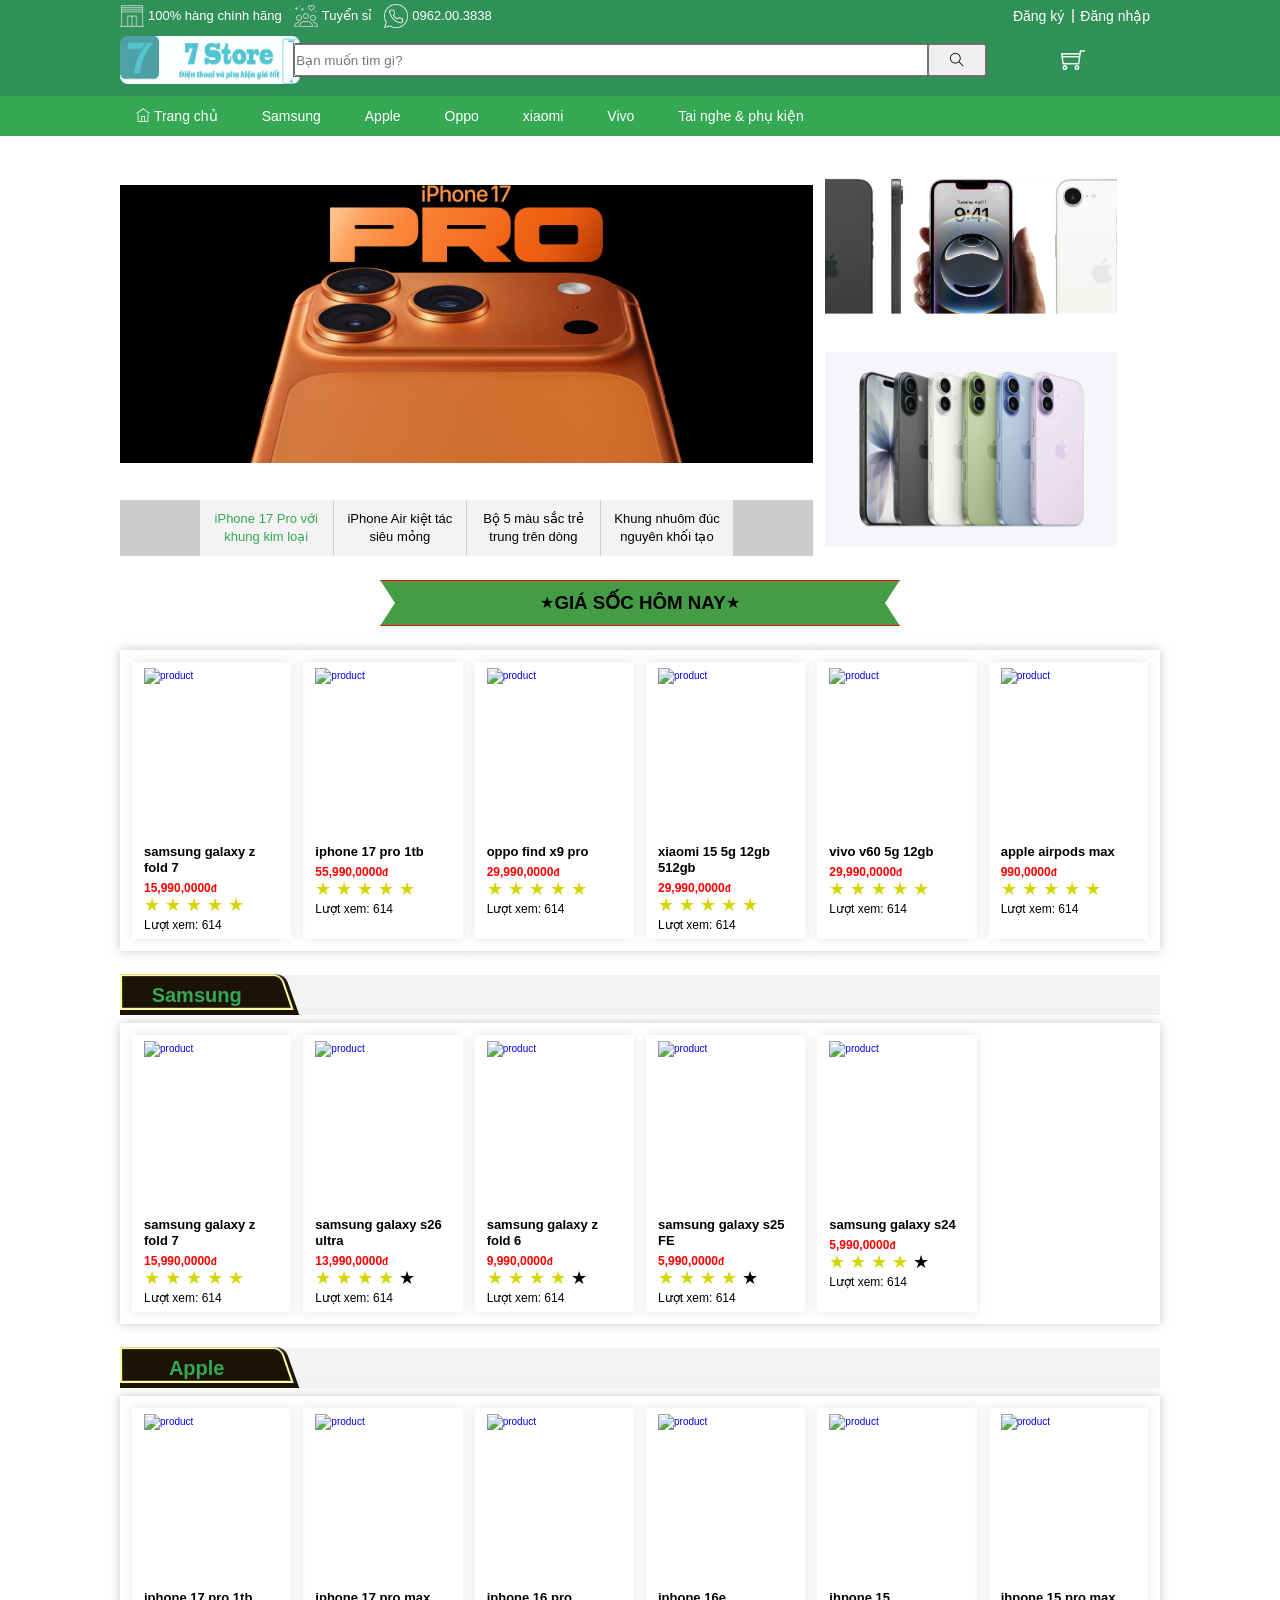
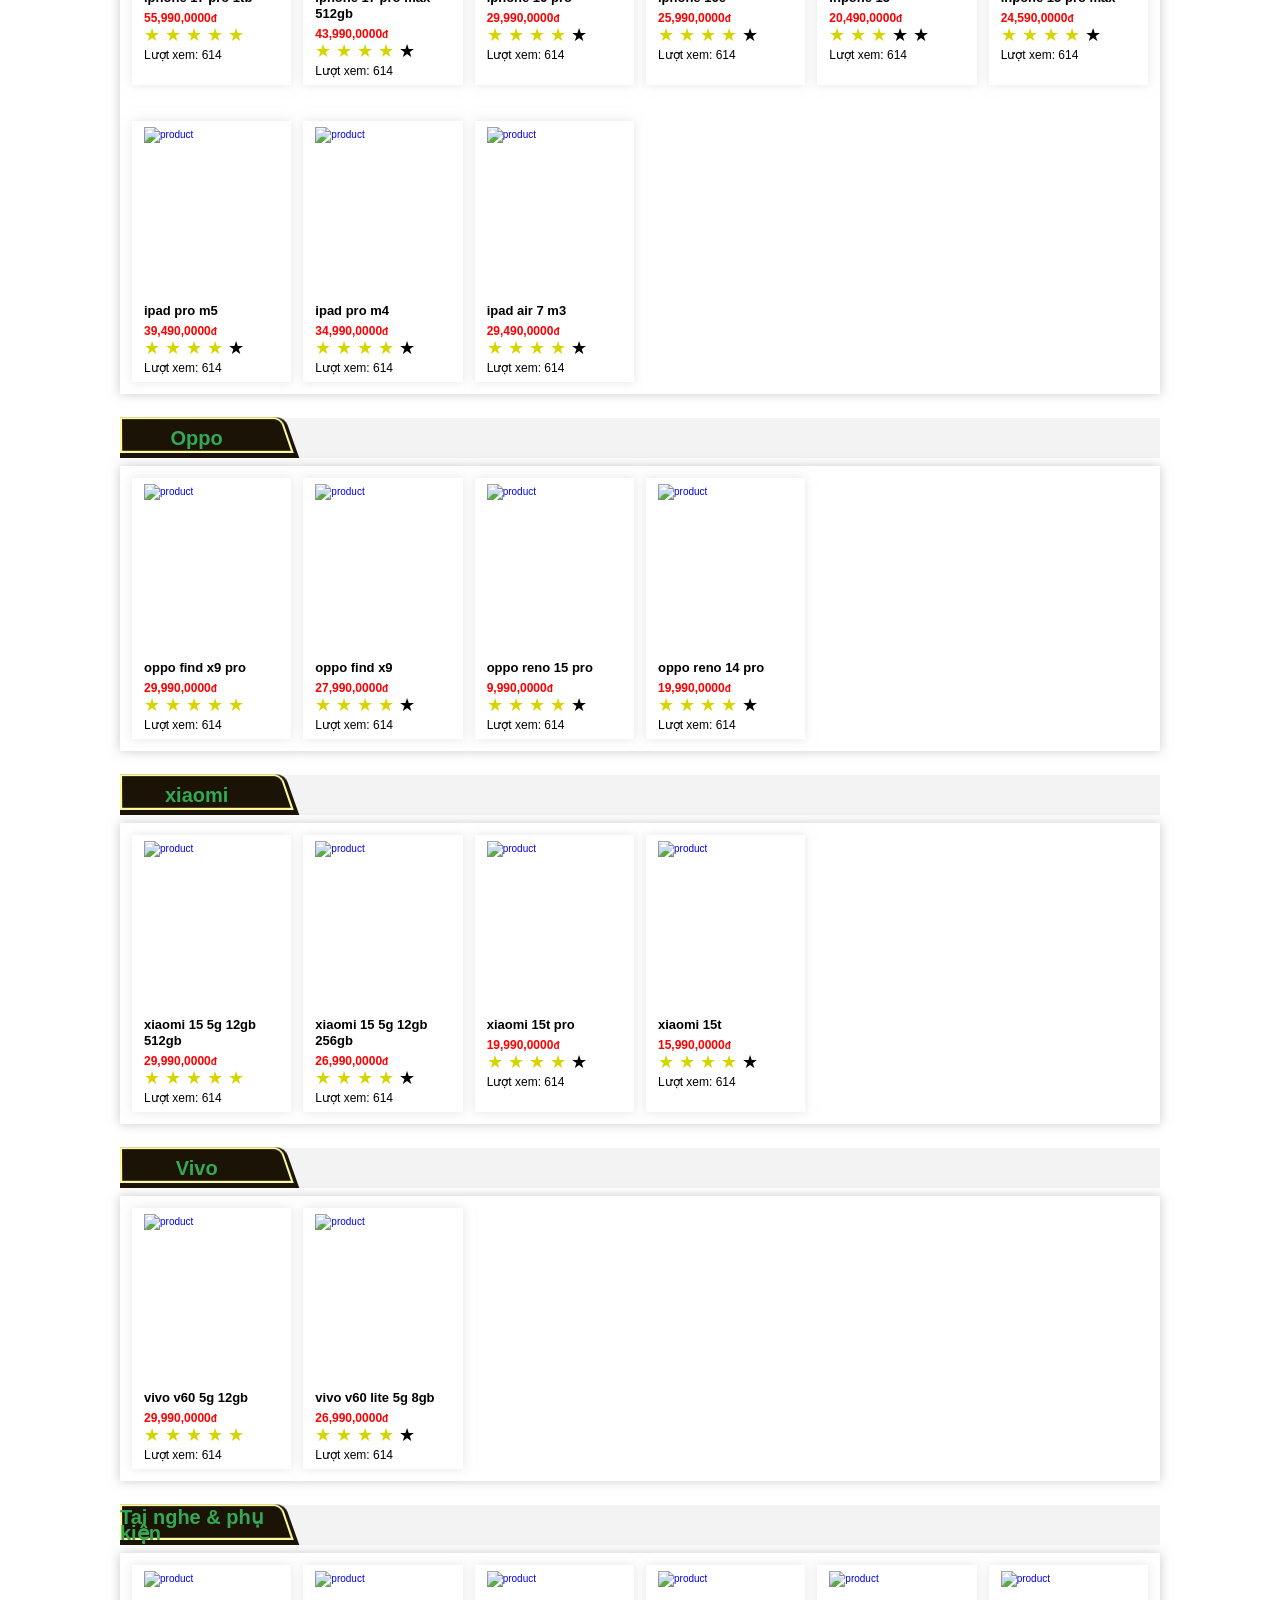
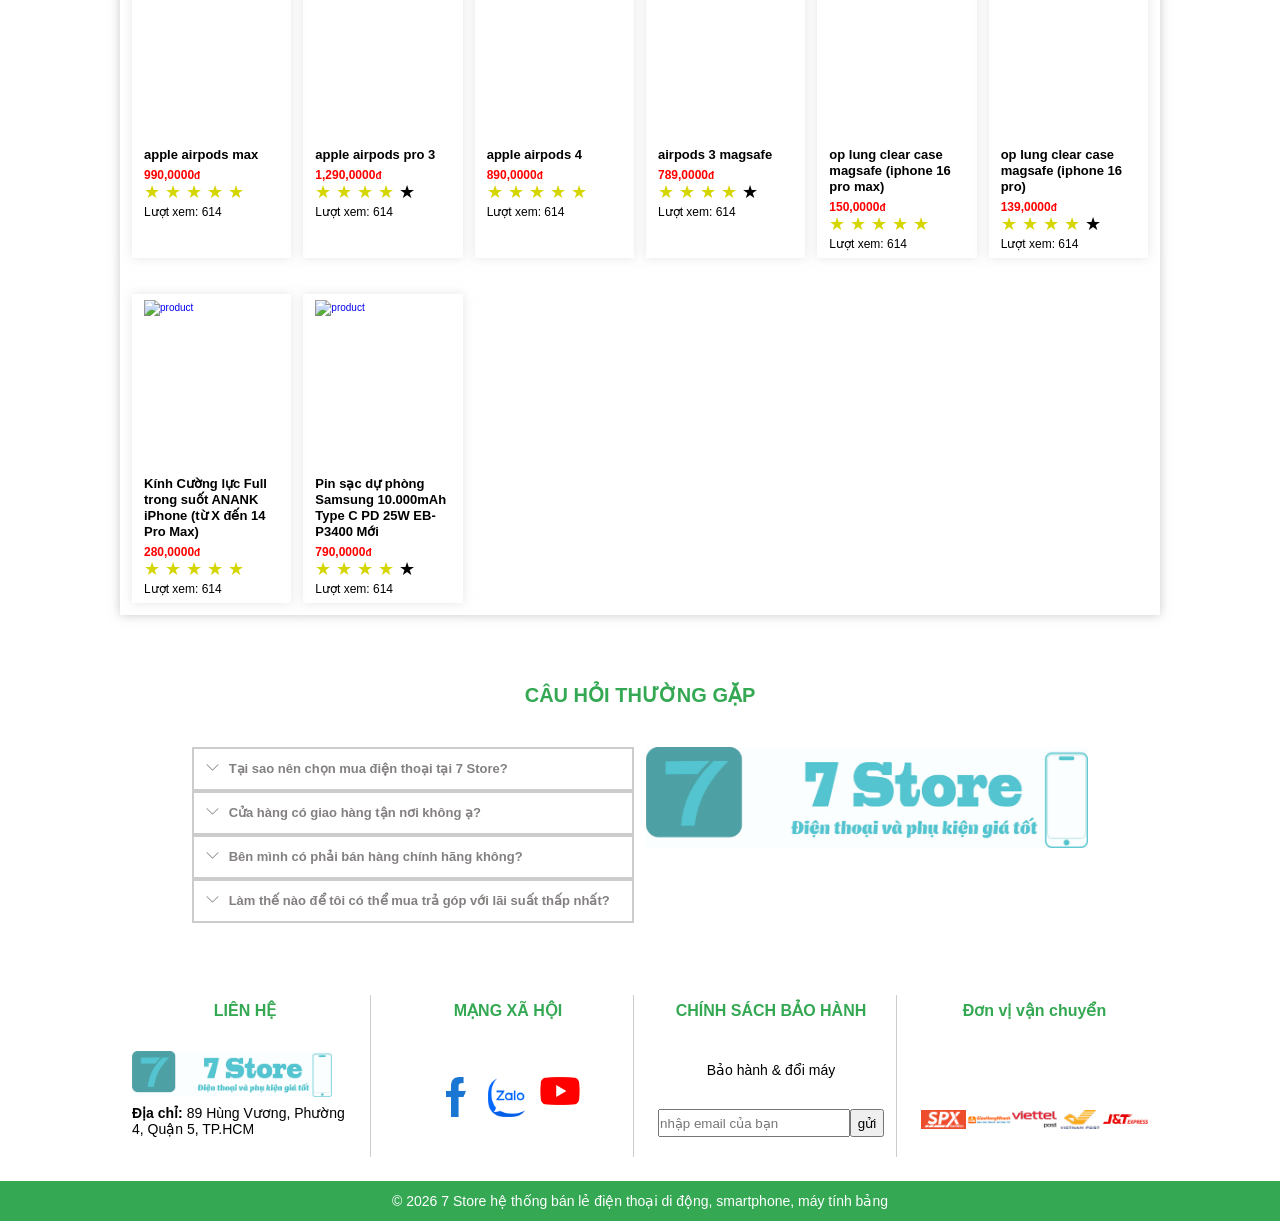
==== index.html @ d5b2f48c "update images" ====
<!DOCTYPE html>
<html lang="en">
<head>
    <meta charset="UTF-8">
    <meta name="viewport" content="width=device-width, initial-scale=1.0">
    <title>Trang chủ</title>
    <link rel="icon" href="">
    <link rel="stylesheet" href="./asset/trangchu/themify-icons-font/themify-icons/themify-icons.css">
    <link rel="stylesheet" href="./asset/trangchu/main.css">
</head>
<body>
    <div class="wrapper">
        <header class="header">
            <div class="header-content">
                <div class="container">
                    <div class="header1">
                        <div class="header-contact">
                            <a href="#" class="header-contact__item">
                                <img src="./asset/trangchu/images/storage.png" alt="storage">
                                <h3 class="tittle">100% hàng chính hãng</h3>
                            </a>
                            <a href="#" class="header-contact__item">
                                <img src="./asset/trangchu/images/people.png" alt="storage">
                                <h3 class="tittle">Tuyển sỉ</h3>
                            </a>
                            <a href="#" class="header-contact__item">  
                                <img src="./asset/trangchu/images/phone.png" alt="storage">
                                <h3 class="tittle">0962.00.3838</h3>
                            </a>
                        </div>
                        <div class="header-log">
                            <a class="header-log__item" href="#">Đăng ký</a>
                            <a class="header-log__item" href="./dang-nhap.html">Đăng nhập</a>
                        </div>                
                    </div>
                    <div class="header2">
                        <a href="#" class="header-logo">
                            <img class="header-logo__img" src="./asset/trangchu/images/logoStore.jpg" alt="logo">
                        </a>
                        <div class="header-search">
                            <form action="#" role="search" class="header-search__form">
                                <input class="header-search__input" type="text" placeholder="Bạn muốn tìm gì?">
                                <button class="header-search__icon ti-search"></button>
                            </form>
                        </div>
                        <div class="header-shop-cart">
                            <a href="./gio-hang.html" class="header-shop-cart__icon ti-shopping-cart"></a>
                        </div>
                    </div>
                </div>
            </div>
        </header>

        <nav class="navbar">
            <div class="container">
                <ul class="navbar__list">
                    <li class="navbar__list-item">
                        <i class="ti-home"></i>
                        <a href="#">Trang chủ</a>
                    </li>
                    <li class="navbar__list-item">
                        <a href="#">Samsung</a>
                    </li>
                    <li class="navbar__list-item">
                        <a href="#">Apple</a>
                    </li>
                    <li class="navbar__list-item">
                        <a href="#">Oppo</a>
                    </li>
                    <li class="navbar__list-item">
                        <a href="#">xiaomi</a>
                    </li>
                    <li class="navbar__list-item">
                        <a href="#">Vivo</a>
                    </li>
                    <li class="navbar__list-item">
                        <a href="#">Tai nghe & phụ kiện</a>
                    </li>
                </ul>
            </div>
        </nav>   

        <main class="container"> 
            <div class="advertising">
                <div class="slider">
                    <div class="slider-img">
                        <a href="#" class="slider__link">
                            <img src="./asset/trangchu/images/slider1.jpg" alt="phone" class="slider__link-img">
                        </a>
                    </div>
                    <div class="slider-list">
                        <div class="slider-item slider-item--active">
                            <h3 class="slider-item__text">iPhone 17 Pro với khung kim loại nguyên khối và màu sắc bắt mắt</h3>
                        </div>
                        <div class="slider-item">
                            <h3 class="slider-item__text">iPhone Air kiệt tác siêu mỏng</h3>
                        </div>
                        <div class="slider-item">
                            <h3 class="slider-item__text">Bộ 5 màu sắc trẻ trung trên dòng iPhone 17</h3>
                        </div>
                        <div class="slider-item">
                            <h3 class="slider-item__text">Khung nhuôm đúc nguyên khối tạo nên điểm khác biệt dòng iPhone 17 Pro</h3>
                        </div>
                    </div>
                </div>
                <div class="banner">
                    <a href="#" class="banner__link">
                        <img src="./asset/trangchu/images/banner1.jpg" alt="bannerIMG" class="banner__link-img">
                    </a>
                    <a href="#" class="banner__link">
                        <img src="./asset/trangchu/images/banner2.jpg" alt="bannerIMG" class="banner__link-img">
                    </a>        
                </div>
            </div>
            <div class="featured-text">
                <div class="featured-text__banner">
                    <div class="featured-text__banner-frame">
                        <span>★</span>
                        <h3>GIÁ SỐC HÔM NAY</h3>
                        <span>★</span>
                    </div>
                </div>
            </div>
            <div class="product-list">
                <div class="product-item">
                    <a href="#" class="product-item__link">
                        <img src="./asset/san-pham/images/samsung1/samsung1.png" alt="product">
                        <h4>samsung galaxy z fold 7</h4>
                    </a>
                    <h4 class="product-item__price">15,990,0000<small>đ</small></h4>
                    <div class="product-item__rating">
                        <span class="product-item__rating--active">★</span>
                        <span class="product-item__rating--active">★</span>
                        <span class="product-item__rating--active">★</span>
                        <span class="product-item__rating--active">★</span>
                        <span class="product-item__rating--active">★</span>
                    </div>
                    <h4 class="product-item__view">Lượt xem: 614</h4>
                </div>
                <div class="product-item">
                    <a href="#" class="product-item__link">
                        <img src="./asset/san-pham/images/apple1/apple1.png" alt="product">
                        <h4>iphone 17 pro 1tb </h4>
                    </a>
                    <h4 class="product-item__price">55,990,0000<small>đ</small></h4>
                    <div class="product-item__rating">
                        <span class="product-item__rating--active">★</span>
                        <span class="product-item__rating--active">★</span>
                        <span class="product-item__rating--active">★</span>
                        <span class="product-item__rating--active">★</span>
                        <span class="product-item__rating--active">★</span>
                    </div>
                    <h4 class="product-item__view">Lượt xem: 614</h4>
                </div>
                <div class="product-item">
                    <a href="#" class="product-item__link">
                        <img src="./asset/san-pham/images/oppo1/oppo1.png" alt="product">
                        <h4>oppo find x9 pro</h4>
                    </a>
                    <h4 class="product-item__price">29,990,0000<small>đ</small></h4>
                    <div class="product-item__rating">
                        <span class="product-item__rating--active">★</span>
                        <span class="product-item__rating--active">★</span>
                        <span class="product-item__rating--active">★</span>
                        <span class="product-item__rating--active">★</span>
                        <span class="product-item__rating--active">★</span>
                    </div>
                    <h4 class="product-item__view">Lượt xem: 614</h4>
                </div>
                <div class="product-item">
                    <a href="#" class="product-item__link">
                        <img src="./asset/san-pham/images/xiaomi1/xiaomi1.jpg" alt="product">
                        <h4>xiaomi 15 5g 12gb 512gb</h4>
                    </a>
                    <h4 class="product-item__price">29,990,0000<small>đ</small></h4>
                    <div class="product-item__rating">
                        <span class="product-item__rating--active">★</span>
                        <span class="product-item__rating--active">★</span>
                        <span class="product-item__rating--active">★</span>
                        <span class="product-item__rating--active">★</span>
                        <span class="product-item__rating--active">★</span>
                    </div>
                    <h4 class="product-item__view">Lượt xem: 614</h4>
                </div>
                <div class="product-item">
                    <a href="#" class="product-item__link">
                        <img src="./asset/san-pham/images/vivo1/vivo1.jpg" alt="product">
                        <h4>vivo v60 5g 12gb</h4>
                    </a>
                    <h4 class="product-item__price">29,990,0000<small>đ</small></h4>
                    <div class="product-item__rating">
                        <span class="product-item__rating--active">★</span>
                        <span class="product-item__rating--active">★</span>
                        <span class="product-item__rating--active">★</span>
                        <span class="product-item__rating--active">★</span>
                        <span class="product-item__rating--active">★</span>
                    </div>
                    <h4 class="product-item__view">Lượt xem: 614</h4>
                </div>
                <div class="product-item">
                    <a href="#" class="product-item__link">
                        <img src="./asset/san-pham/images/pk1/pk1.webp" alt="product">
                        <h4>apple airpods max</h4>
                    </a>
                    <h4 class="product-item__price">990,0000<small>đ</small></h4>
                    <div class="product-item__rating">
                        <span class="product-item__rating--active">★</span>
                        <span class="product-item__rating--active">★</span>
                        <span class="product-item__rating--active">★</span>
                        <span class="product-item__rating--active">★</span>
                        <span class="product-item__rating--active">★</span>
                    </div>
                    <h4 class="product-item__view">Lượt xem: 614</h4>
                </div>
            </div>
            <div class="product-type">
                <div class="product-type__heading">
                    <h3 class="product-type__tittle">Samsung</h3> 
                    <div class="box2"></div>
                    <div class="box3"></div>
                </div>
            </div>
            <div class="product-list">
                <div class="product-item">
                    <a href="#" class="product-item__link">
                        <img src="./asset/san-pham/images/samsung1/samsung1.png" alt="product">
                        <h4>samsung galaxy z fold 7</h4>
                    </a>
                    <h4 class="product-item__price">15,990,0000<small>đ</small></h4>
                    <div class="product-item__rating">
                        <span class="product-item__rating--active">★</span>
                        <span class="product-item__rating--active">★</span>
                        <span class="product-item__rating--active">★</span>
                        <span class="product-item__rating--active">★</span>
                        <span class="product-item__rating--active">★</span>
                    </div>
                    <h4 class="product-item__view">Lượt xem: 614</h4>
                </div>
                <div class="product-item">
                    <a href="#" class="product-item__link">
                        <img src="./asset/san-pham/images/samsung2/samsung2.png" alt="product">
                        <h4>samsung galaxy s26 ultra</h4>
                    </a>
                    <h4 class="product-item__price">13,990,0000<small>đ</small></h4>
                    <div class="product-item__rating">
                        <span class="product-item__rating--active">★</span>
                        <span class="product-item__rating--active">★</span>
                        <span class="product-item__rating--active">★</span>
                        <span class="product-item__rating--active">★</span>
                        <span>★</span>
                    </div>
                    <h4 class="product-item__view">Lượt xem: 614</h4>
                </div>
                <div class="product-item">
                    <a href="#" class="product-item__link">
                        <img src="./asset/san-pham/images/samsung3/samsung3.png" alt="product">
                        <h4>samsung galaxy z fold 6</h4>
                    </a>
                    <h4 class="product-item__price">9,990,0000<small>đ</small></h4>
                    <div class="product-item__rating">
                        <span class="product-item__rating--active">★</span>
                        <span class="product-item__rating--active">★</span>
                        <span class="product-item__rating--active">★</span>
                        <span class="product-item__rating--active">★</span>
                        <span>★</span>
                    </div>
                    <h4 class="product-item__view">Lượt xem: 614</h4>
                </div>
                <div class="product-item">
                    <a href="#" class="product-item__link">
                        <img src="./asset/san-pham/images/samsung4/samsung4.png" alt="product">
                        <h4>samsung galaxy s25 FE</h4>
                    </a>
                    <h4 class="product-item__price">5,990,0000<small>đ</small></h4>
                    <div class="product-item__rating">
                        <span class="product-item__rating--active">★</span>
                        <span class="product-item__rating--active">★</span>
                        <span class="product-item__rating--active">★</span>
                        <span class="product-item__rating--active">★</span>
                        <span>★</span>
                    </div>
                    <h4 class="product-item__view">Lượt xem: 614</h4>
                </div>
                <div class="product-item">
                    <a href="#" class="product-item__link">
                        <img src="./asset/san-pham/images/samsung5/samsung5.png" alt="product">
                        <h4>samsung galaxy s24</h4>
                    </a>
                    <h4 class="product-item__price">5,990,0000<small>đ</small></h4>
                    <div class="product-item__rating">
                        <span class="product-item__rating--active">★</span>
                        <span class="product-item__rating--active">★</span>
                        <span class="product-item__rating--active">★</span>
                        <span class="product-item__rating--active">★</span>
                        <span>★</span>
                    </div>
                    <h4 class="product-item__view">Lượt xem: 614</h4>
                </div>
            </div>
            <div class="product-type">
                <div class="product-type__heading">
                    <h3 class="product-type__tittle">Apple</h3> 
                    <div class="box2"></div>
                    <div class="box3"></div>
                </div>
            </div>
            <div class="product-list">
                <div class="product-item">
                    <a href="#" class="product-item__link">
                        <img src="./asset/san-pham/images/apple1/apple1.png" alt="product">
                        <h4>iphone 17 pro 1tb </h4>
                    </a>
                    <h4 class="product-item__price">55,990,0000<small>đ</small></h4>
                    <div class="product-item__rating">
                        <span class="product-item__rating--active">★</span>
                        <span class="product-item__rating--active">★</span>
                        <span class="product-item__rating--active">★</span>
                        <span class="product-item__rating--active">★</span>
                        <span class="product-item__rating--active">★</span>
                    </div>
                    <h4 class="product-item__view">Lượt xem: 614</h4>
                </div>
                <div class="product-item">
                    <a href="#" class="product-item__link">
                        <img src="./asset/san-pham/images/apple2/apple2.png" alt="product">
                        <h4>iphone 17 pro max 512gb</h4>
                    </a>
                    <h4 class="product-item__price">43,990,0000<small>đ</small></h4>
                    <div class="product-item__rating">
                        <span class="product-item__rating--active">★</span>
                        <span class="product-item__rating--active">★</span>
                        <span class="product-item__rating--active">★</span>
                        <span class="product-item__rating--active">★</span>
                        <span>★</span>
                    </div>
                    <h4 class="product-item__view">Lượt xem: 614</h4>
                </div>
                <div class="product-item">
                    <a href="#" class="product-item__link">
                        <img src="./asset/san-pham/images/apple3/apple3.jpg" alt="product">
                        <h4>iphone 16 pro</h4>
                    </a>
                    <h4 class="product-item__price">29,990,0000<small>đ</small></h4>
                    <div class="product-item__rating">
                        <span class="product-item__rating--active">★</span>
                        <span class="product-item__rating--active">★</span>
                        <span class="product-item__rating--active">★</span>
                        <span class="product-item__rating--active">★</span>
                        <span>★</span>
                    </div>
                    <h4 class="product-item__view">Lượt xem: 614</h4>
                </div>
                <div class="product-item">
                    <a href="#" class="product-item__link">
                        <img src="./asset/san-pham/images/apple4/apple4.jpg" alt="product">
                        <h4>iphone 16e</h4>
                    </a>
                    <h4 class="product-item__price">25,990,0000<small>đ</small></h4>
                    <div class="product-item__rating">
                        <span class="product-item__rating--active">★</span>
                        <span class="product-item__rating--active">★</span>
                        <span class="product-item__rating--active">★</span>
                        <span class="product-item__rating--active">★</span>
                        <span>★</span>
                    </div>
                    <h4 class="product-item__view">Lượt xem: 614</h4>
                </div>
                <div class="product-item">
                    <a href="#" class="product-item__link">
                        <img src="./asset/san-pham/images/samsung5/samsung5.png" alt="product">
                        <h4>ihpone 15</h4>
                    </a>
                    <h4 class="product-item__price">20,490,0000<small>đ</small></h4>
                    <div class="product-item__rating">
                        <span class="product-item__rating--active">★</span>
                        <span class="product-item__rating--active">★</span>
                        <span class="product-item__rating--active">★</span>
                        <span>★</span>
                        <span>★</span>
                    </div>
                    <h4 class="product-item__view">Lượt xem: 614</h4>
                </div>
                <div class="product-item">
                    <a href="#" class="product-item__link">
                        <img src="./asset/san-pham/images/apple6/apple6.jpg" alt="product">
                        <h4>ihpone 15 pro max</h4>
                    </a>
                    <h4 class="product-item__price">24,590,0000<small>đ</small></h4>
                    <div class="product-item__rating">
                        <span class="product-item__rating--active">★</span>
                        <span class="product-item__rating--active">★</span>
                        <span class="product-item__rating--active">★</span>
                        <span class="product-item__rating--active">★</span>
                        <span>★</span>
                    </div>
                    <h4 class="product-item__view">Lượt xem: 614</h4>
                </div>
                <div class="product-item">
                    <a href="#" class="product-item__link">
                        <img src="./asset/san-pham/images/apple7/apple7.jpg" alt="product">
                        <h4>ipad pro m5</h4>
                    </a>
                    <h4 class="product-item__price">39,490,0000<small>đ</small></h4>
                    <div class="product-item__rating">
                        <span class="product-item__rating--active">★</span>
                        <span class="product-item__rating--active">★</span>
                        <span class="product-item__rating--active">★</span>
                        <span class="product-item__rating--active">★</span>
                        <span>★</span>
                    </div>
                    <h4 class="product-item__view">Lượt xem: 614</h4>
                </div>
                <div class="product-item">
                    <a href="#" class="product-item__link">
                        <img src="./asset/san-pham/images/apple8/apple8.jpg" alt="product">
                        <h4>ipad pro m4</h4>
                    </a>
                    <h4 class="product-item__price">34,990,0000<small>đ</small></h4>
                    <div class="product-item__rating">
                        <span class="product-item__rating--active">★</span>
                        <span class="product-item__rating--active">★</span>
                        <span class="product-item__rating--active">★</span>
                        <span class="product-item__rating--active">★</span>
                        <span>★</span>
                    </div>
                    <h4 class="product-item__view">Lượt xem: 614</h4>
                </div>
                <div class="product-item">
                    <a href="#" class="product-item__link">
                        <img src="./asset/san-pham/images/apple9/apple9.jpg" alt="product">
                        <h4>ipad air 7 m3</h4>
                    </a>
                    <h4 class="product-item__price">29,490,0000<small>đ</small></h4>
                    <div class="product-item__rating">
                        <span class="product-item__rating--active">★</span>
                        <span class="product-item__rating--active">★</span>
                        <span class="product-item__rating--active">★</span>
                        <span class="product-item__rating--active">★</span>
                        <span>★</span>
                    </div>
                    <h4 class="product-item__view">Lượt xem: 614</h4>
                </div>
            </div>
            <div class="product-type">
                <div class="product-type__heading">
                    <h3 class="product-type__tittle">Oppo</h3> 
                    <div class="box2"></div>
                    <div class="box3"></div>
                </div>
            </div>
            <div class="product-list">
                <div class="product-item">
                    <a href="#" class="product-item__link">
                        <img src="./asset/san-pham/images/oppo1/oppo1.png" alt="product">
                        <h4>oppo find x9 pro</h4>
                    </a>
                    <h4 class="product-item__price">29,990,0000<small>đ</small></h4>
                    <div class="product-item__rating">
                        <span class="product-item__rating--active">★</span>
                        <span class="product-item__rating--active">★</span>
                        <span class="product-item__rating--active">★</span>
                        <span class="product-item__rating--active">★</span>
                        <span class="product-item__rating--active">★</span>
                    </div>
                    <h4 class="product-item__view">Lượt xem: 614</h4>
                </div>
                <div class="product-item">
                    <a href="#" class="product-item__link">
                        <img src="./asset/san-pham/images/oppo2/oppo2.png" alt="product">
                        <h4>oppo find x9</h4>
                    </a>
                    <h4 class="product-item__price">27,990,0000<small>đ</small></h4>
                    <div class="product-item__rating">
                        <span class="product-item__rating--active">★</span>
                        <span class="product-item__rating--active">★</span>
                        <span class="product-item__rating--active">★</span>
                        <span class="product-item__rating--active">★</span>
                        <span>★</span>
                    </div>
                    <h4 class="product-item__view">Lượt xem: 614</h4>
                </div>
                <div class="product-item">
                    <a href="#" class="product-item__link">
                        <img src="./asset/san-pham/images/oppo3/oppo3.png" alt="product">
                        <h4>oppo reno 15 pro</h4>
                    </a>
                    <h4 class="product-item__price">9,990,0000<small>đ</small></h4>
                    <div class="product-item__rating">
                        <span class="product-item__rating--active">★</span>
                        <span class="product-item__rating--active">★</span>
                        <span class="product-item__rating--active">★</span>
                        <span class="product-item__rating--active">★</span>
                        <span>★</span>
                    </div>
                    <h4 class="product-item__view">Lượt xem: 614</h4>
                </div>
                <div class="product-item">
                    <a href="#" class="product-item__link">
                        <img src="./asset/san-pham/images/oppo4/oppo4.png" alt="product">
                        <h4>oppo reno 14 pro</h4>
                    </a>
                    <h4 class="product-item__price">19,990,0000<small>đ</small></h4>
                    <div class="product-item__rating">
                        <span class="product-item__rating--active">★</span>
                        <span class="product-item__rating--active">★</span>
                        <span class="product-item__rating--active">★</span>
                        <span class="product-item__rating--active">★</span>
                        <span>★</span>
                    </div>
                    <h4 class="product-item__view">Lượt xem: 614</h4>
                </div>
            </div>
            <div class="product-type">
                <div class="product-type__heading">
                    <h3 class="product-type__tittle">xiaomi</h3> 
                    <div class="box2"></div>
                    <div class="box3"></div>
                </div>
            </div>
            <div class="product-list">
                <div class="product-item">
                    <a href="#" class="product-item__link">
                        <img src="./asset/san-pham/images/xiaomi1/xiaomi1.jpg" alt="product">
                        <h4>xiaomi 15 5g 12gb 512gb</h4>
                    </a>
                    <h4 class="product-item__price">29,990,0000<small>đ</small></h4>
                    <div class="product-item__rating">
                        <span class="product-item__rating--active">★</span>
                        <span class="product-item__rating--active">★</span>
                        <span class="product-item__rating--active">★</span>
                        <span class="product-item__rating--active">★</span>
                        <span class="product-item__rating--active">★</span>
                    </div>
                    <h4 class="product-item__view">Lượt xem: 614</h4>
                </div>
                <div class="product-item">
                    <a href="#" class="product-item__link">
                        <img src="./asset/san-pham/images/xiaomi2/xiaomi2.jpg" alt="product">
                        <h4>xiaomi 15 5g 12gb 256gb</h4>
                    </a>
                    <h4 class="product-item__price">26,990,0000<small>đ</small></h4>
                    <div class="product-item__rating">
                        <span class="product-item__rating--active">★</span>
                        <span class="product-item__rating--active">★</span>
                        <span class="product-item__rating--active">★</span>
                        <span class="product-item__rating--active">★</span>
                        <span>★</span>
                    </div>
                    <h4 class="product-item__view">Lượt xem: 614</h4>
                </div>
                <div class="product-item">
                    <a href="#" class="product-item__link">
                        <img src="./asset/san-pham/images/xiaomi3/xiaomi3.jpg" alt="product">
                        <h4>xiaomi 15t pro</h4>
                    </a>
                    <h4 class="product-item__price">19,990,0000<small>đ</small></h4>
                    <div class="product-item__rating">
                        <span class="product-item__rating--active">★</span>
                        <span class="product-item__rating--active">★</span>
                        <span class="product-item__rating--active">★</span>
                        <span class="product-item__rating--active">★</span>
                        <span>★</span>
                    </div>
                    <h4 class="product-item__view">Lượt xem: 614</h4>
                </div>
                <div class="product-item">
                    <a href="#" class="product-item__link">
                        <img src="./asset/san-pham/images/xiaomi4/xiaomi4.jpg" alt="product">
                        <h4>xiaomi 15t</h4>
                    </a>
                    <h4 class="product-item__price">15,990,0000<small>đ</small></h4>
                    <div class="product-item__rating">
                        <span class="product-item__rating--active">★</span>
                        <span class="product-item__rating--active">★</span>
                        <span class="product-item__rating--active">★</span>
                        <span class="product-item__rating--active">★</span>
                        <span>★</span>
                    </div>
                    <h4 class="product-item__view">Lượt xem: 614</h4>
                </div>
            </div>
            <div class="product-type">
                <div class="product-type__heading">
                    <h3 class="product-type__tittle">Vivo</h3> 
                    <div class="box2"></div>
                    <div class="box3"></div>
                </div>
            </div>
            <div class="product-list">
                <div class="product-item">
                    <a href="#" class="product-item__link">
                        <img src="./asset/san-pham/images/vivo1/vivo1.jpg" alt="product">
                        <h4>vivo v60 5g 12gb</h4>
                    </a>
                    <h4 class="product-item__price">29,990,0000<small>đ</small></h4>
                    <div class="product-item__rating">
                        <span class="product-item__rating--active">★</span>
                        <span class="product-item__rating--active">★</span>
                        <span class="product-item__rating--active">★</span>
                        <span class="product-item__rating--active">★</span>
                        <span class="product-item__rating--active">★</span>
                    </div>
                    <h4 class="product-item__view">Lượt xem: 614</h4>
                </div>
                <div class="product-item">
                    <a href="#" class="product-item__link">
                        <img src="./asset/san-pham/images/vivo2/vivo2.jpg" alt="product">
                        <h4>vivo v60 lite 5g 8gb</h4>
                    </a>
                    <h4 class="product-item__price">26,990,0000<small>đ</small></h4>
                    <div class="product-item__rating">
                        <span class="product-item__rating--active">★</span>
                        <span class="product-item__rating--active">★</span>
                        <span class="product-item__rating--active">★</span>
                        <span class="product-item__rating--active">★</span>
                        <span>★</span>
                    </div>
                    <h4 class="product-item__view">Lượt xem: 614</h4>
                </div>
            </div>
            <div class="product-type">
                <div class="product-type__heading">
                    <h3 class="product-type__tittle">Tai nghe & phụ kiện</h3> 
                    <div class="box2"></div>
                    <div class="box3"></div>
                </div>
            </div>
            <div class="product-list">
                <div class="product-item">
                    <a href="#" class="product-item__link">
                        <img src="./asset/san-pham/images/pk1/pk1.webp" alt="product">
                        <h4>apple airpods max</h4>
                    </a>
                    <h4 class="product-item__price">990,0000<small>đ</small></h4>
                    <div class="product-item__rating">
                        <span class="product-item__rating--active">★</span>
                        <span class="product-item__rating--active">★</span>
                        <span class="product-item__rating--active">★</span>
                        <span class="product-item__rating--active">★</span>
                        <span class="product-item__rating--active">★</span>
                    </div>
                    <h4 class="product-item__view">Lượt xem: 614</h4>
                </div>
                <div class="product-item">
                    <a href="#" class="product-item__link">
                        <img src="./asset/san-pham/images/pk2/pk2.jpg" alt="product">
                        <h4>apple airpods pro 3</h4>
                    </a>
                    <h4 class="product-item__price">1,290,0000<small>đ</small></h4>
                    <div class="product-item__rating">
                        <span class="product-item__rating--active">★</span>
                        <span class="product-item__rating--active">★</span>
                        <span class="product-item__rating--active">★</span>
                        <span class="product-item__rating--active">★</span>
                        <span>★</span>
                    </div>
                    <h4 class="product-item__view">Lượt xem: 614</h4>
                </div>
                <div class="product-item">
                    <a href="#" class="product-item__link">
                        <img src="./asset/san-pham/images/pk3/pk3.png" alt="product">
                        <h4>apple airpods 4</h4>
                    </a>
                    <h4 class="product-item__price">890,0000<small>đ</small></h4>
                    <div class="product-item__rating">
                        <span class="product-item__rating--active">★</span>
                        <span class="product-item__rating--active">★</span>
                        <span class="product-item__rating--active">★</span>
                        <span class="product-item__rating--active">★</span>
                        <span class="product-item__rating--active">★</span>
                    </div>
                    <h4 class="product-item__view">Lượt xem: 614</h4>
                </div>
                <div class="product-item">
                    <a href="#" class="product-item__link">
                        <img src="./asset/san-pham/images/pk4/pk4.jpg" alt="product">
                        <h4>airpods 3 magsafe</h4>
                    </a>
                    <h4 class="product-item__price">789,0000<small>đ</small></h4>
                    <div class="product-item__rating">
                        <span class="product-item__rating--active">★</span>
                        <span class="product-item__rating--active">★</span>
                        <span class="product-item__rating--active">★</span>
                        <span class="product-item__rating--active">★</span>
                        <span>★</span>
                    </div>
                    <h4 class="product-item__view">Lượt xem: 614</h4>
                </div>
                <div class="product-item">
                    <a href="#" class="product-item__link">
                        <img src="./asset/san-pham/images/pk5/pk5.jpg" alt="product">
                        <h4>op lung clear case magsafe (iphone 16 pro max)</h4>
                    </a>
                    <h4 class="product-item__price">150,0000<small>đ</small></h4>
                    <div class="product-item__rating">
                        <span class="product-item__rating--active">★</span>
                        <span class="product-item__rating--active">★</span>
                        <span class="product-item__rating--active">★</span>
                        <span class="product-item__rating--active">★</span>
                        <span class="product-item__rating--active">★</span>
                    </div>
                    <h4 class="product-item__view">Lượt xem: 614</h4>
                </div>
                <div class="product-item">
                    <a href="#" class="product-item__link">
                        <img src="./asset/san-pham/images/pk6/pk6.jpg" alt="product">
                        <h4>op lung clear case magsafe (iphone 16 pro)</h4>
                    </a>
                    <h4 class="product-item__price">139,0000<small>đ</small></h4>
                    <div class="product-item__rating">
                        <span class="product-item__rating--active">★</span>
                        <span class="product-item__rating--active">★</span>
                        <span class="product-item__rating--active">★</span>
                        <span class="product-item__rating--active">★</span>
                        <span>★</span>
                    </div>
                    <h4 class="product-item__view">Lượt xem: 614</h4>
                </div>
                <div class="product-item">
                    <a href="#" class="product-item__link">
                        <img src="./asset/san-pham/images/pk7/pk7.jpg" alt="product">
                        <h4>Kính Cường lực Full trong suốt ANANK iPhone (từ X đến 14 Pro Max)</h4>
                    </a>
                    <h4 class="product-item__price">280,0000<small>đ</small></h4>
                    <div class="product-item__rating">
                        <span class="product-item__rating--active">★</span>
                        <span class="product-item__rating--active">★</span>
                        <span class="product-item__rating--active">★</span>
                        <span class="product-item__rating--active">★</span>
                        <span class="product-item__rating--active">★</span>
                    </div>
                    <h4 class="product-item__view">Lượt xem: 614</h4>
                </div>
                <div class="product-item">
                    <a href="#" class="product-item__link">
                        <img src="./asset/san-pham/images/pk8/pk8.jpg" alt="product">
                        <h4>Pin sạc dự phòng Samsung 10.000mAh Type C PD 25W EB-P3400 Mới</h4>
                    </a>
                    <h4 class="product-item__price">790,0000<small>đ</small></h4>
                    <div class="product-item__rating">
                        <span class="product-item__rating--active">★</span>
                        <span class="product-item__rating--active">★</span>
                        <span class="product-item__rating--active">★</span>
                        <span class="product-item__rating--active">★</span>
                        <span>★</span>
                    </div>
                    <h4 class="product-item__view">Lượt xem: 614</h4>
                </div>
            </div>
            <div class="question">
                <h3 class="question__heading">CÂU HỎI THƯỜNG GẶP</h3>
                <div class="question-body">
                    <div class="question-list">
                        <div class="question-item">
                            <div class="question-item__tittle">
                                <i class="ti-angle-down"></i>
                                <h4>Tại sao nên chọn mua điện thoại tại 7 Store?</h4>
                            </div>
                            <div class="question-item__answer">
                                <p>Vì hiện tại 7 Store chỉ bán hàng chính hãng của công ty giá cả cạnh tranh đối với những nơi khác. Cam kết chất lượng sẽ khiến bạn hài lòng ạ</p>
                            </div>
                        </div>
                        <div class="question-item">
                            <div class="question-item__tittle">
                                <i class="ti-angle-down"></i>
                                <h4>Cửa hàng có giao hàng tận nơi không ạ?</h4>
                            </div>
                            <div class="question-item__answer">
                                <p>Chúng tôi hổ trợ giao hàng tận nơi toàn quốc tùy theo loại sản phẩm vì có những sản phẩm cần phải ứng trước giá trị sp, hoặc COD theo chính sách. Hoặc liên hệ qua hotline: 0962.00.3838 </p>
                            </div>
                        </div>
                        <div class="question-item">
                            <div class="question-item__tittle">
                                <i class="ti-angle-down"></i>
                                <h4>Bên mình có phải bán hàng chính hãng không?</h4>
                            </div>
                            <div class="question-item__answer">
                                <p>7 Store cam  kết kinh doanh những sản phẩm đều chính hãng, phát hiện hàng dựng hàng lỗi đền 200% giá trị sản phẩm</p>
                            </div>
                        </div>
                        <div class="question-item">
                            <div class="question-item__tittle">
                                <i class="ti-angle-down"></i>
                                <h4>Làm thế nào để tôi có thể mua trả góp với lãi suất thấp nhất?</h4>
                            </div>
                            <div class="question-item__answer">
                                <p>Hồ sơ của bạn phải chuẩn bị tốt nhất bao gồm các giấy tờ cần thiết (Chứng minh thư, hộ khẩu hoặc giấy phép lái xe)- Ngoài ra bạn cung cấp thêm các giấy tờ Hoá đơn điện, nước hoặc hợp đồng lao động hoặc bảo hiểm y tế...</p>
                            </div>
                        </div>
                    </div>
                    <div class="question-banner">
                        <img src="./asset/trangchu/images/logoStore.jpg" class="question-banner__img" alt="logo">
                    </div>
                </div>
            </div>
        </main>
        
        <footer class="footer">
            <div class="container">
                <div class="footer-body">
                    <div class="footer-item">
                        <h3>LIÊN HỆ</h3>
                        <img src="./asset/trangchu/images/logoStore.jpg" class="footer-item__logo" alt="logo">
                        <p><strong>Địa chỉ:</strong> 89 Hùng Vương, Phường 4, Quận 5, TP.HCM</p>
                    </div>
                    <div class="footer-item">
                        <h3>MẠNG XÃ HỘI</h3>
                        <div class="footer-item__list">
                            <a href="#">
                                <img class="footer-item__list-img" src="./asset/trangchu/images/facebook.png" alt="facebook">
                            </a>
                            <a href="#">
                                <img class="footer-item__list-img" src="./asset/trangchu/images/zalo.png" alt="zalo">
                            </a>
                            <a href="#">
                                <img class="footer-item__list-img" src="./asset/trangchu/images/youtube.png" alt="youtube">
                            </a>
                        </div>
                    </div>
                    <div class="footer-item">
                        <h3>CHÍNH SÁCH BẢO HÀNH</h3>
                        <p class="footer-item__policy-text">Bảo hành & đổi máy</p>
                        <form action="#" method="post" onsubmit="return false" class="footer-item__policy-form">
                            <input type="email" placeholder="nhập email của bạn">
                            <button type="submit">gửi</button>
                        </form>
                    </div>
                    <div class="footer-item">
                        <h3>Đơn vị vận chuyển</h3>
                        <div class="footer-item__trans">
                            <img class="footer-item__trans-img" src="./asset/trangchu/images/spx.png" alt="spx">
                            <img class="footer-item__trans-img" src="./asset/trangchu/images/fastDelivery.png" alt="fastDelivery">
                            <img class="footer-item__trans-img" src="./asset/trangchu/images/viettel.png" alt="viettel">
                            <img class="footer-item__trans-img" src="./asset/trangchu/images/VNPost.png" alt="VNPost">
                            <img class="footer-item__trans-img" src="./asset/trangchu/images/J&T.png" alt="J&T">
                        </div>
                    </div>
                </div>
            </div>
            <div class="footer__bottom">
                <div class="container">
                    <a href="#">&copy 2026 7 Store hệ thống bán lẻ điện thoại di động, smartphone, máy tính bảng </a>
                </div>
            </div>
        </footer>
    </div>

    <script src="./asset/trangchu/main.js"> </script>

</body>
</html>
---- asset/trangchu/themify-icons-font/themify-icons/themify-icons.css ----
@font-face {
	font-family: 'themify';
	src:url('fonts/themify.eot?-fvbane');
	src:url('fonts/themify.eot?#iefix-fvbane') format('embedded-opentype'),
		url('fonts/themify.woff?-fvbane') format('woff'),
		url('fonts/themify.ttf?-fvbane') format('truetype'),
		url('fonts/themify.svg?-fvbane#themify') format('svg');
	font-weight: normal;
	font-style: normal;
}

[class^="ti-"], [class*=" ti-"] {
	font-family: 'themify';
	speak: none;
	font-style: normal;
	font-weight: normal;
	font-variant: normal;
	text-transform: none;
	line-height: 1;

	/* Better Font Rendering =========== */
	-webkit-font-smoothing: antialiased;
	-moz-osx-font-smoothing: grayscale;
}

.ti-wand:before {
	content: "\e600";
}
.ti-volume:before {
	content: "\e601";
}
.ti-user:before {
	content: "\e602";
}
.ti-unlock:before {
	content: "\e603";
}
.ti-unlink:before {
	content: "\e604";
}
.ti-trash:before {
	content: "\e605";
}
.ti-thought:before {
	content: "\e606";
}
.ti-target:before {
	content: "\e607";
}
.ti-tag:before {
	content: "\e608";
}
.ti-tablet:before {
	content: "\e609";
}
.ti-star:before {
	content: "\e60a";
}
.ti-spray:before {
	content: "\e60b";
}
.ti-signal:before {
	content: "\e60c";
}
.ti-shopping-cart:before {
	content: "\e60d";
}
.ti-shopping-cart-full:before {
	content: "\e60e";
}
.ti-settings:before {
	content: "\e60f";
}
.ti-search:before {
	content: "\e610";
}
.ti-zoom-in:before {
	content: "\e611";
}
.ti-zoom-out:before {
	content: "\e612";
}
.ti-cut:before {
	content: "\e613";
}
.ti-ruler:before {
	content: "\e614";
}
.ti-ruler-pencil:before {
	content: "\e615";
}
.ti-ruler-alt:before {
	content: "\e616";
}
.ti-bookmark:before {
	content: "\e617";
}
.ti-bookmark-alt:before {
	content: "\e618";
}
.ti-reload:before {
	content: "\e619";
}
.ti-plus:before {
	content: "\e61a";
}
.ti-pin:before {
	content: "\e61b";
}
.ti-pencil:before {
	content: "\e61c";
}
.ti-pencil-alt:before {
	content: "\e61d";
}
.ti-paint-roller:before {
	content: "\e61e";
}
.ti-paint-bucket:before {
	content: "\e61f";
}
.ti-na:before {
	content: "\e620";
}
.ti-mobile:before {
	content: "\e621";
}
.ti-minus:before {
	content: "\e622";
}
.ti-medall:before {
	content: "\e623";
}
.ti-medall-alt:before {
	content: "\e624";
}
.ti-marker:before {
	content: "\e625";
}
.ti-marker-alt:before {
	content: "\e626";
}
.ti-arrow-up:before {
	content: "\e627";
}
.ti-arrow-right:before {
	content: "\e628";
}
.ti-arrow-left:before {
	content: "\e629";
}
.ti-arrow-down:before {
	content: "\e62a";
}
.ti-lock:before {
	content: "\e62b";
}
.ti-location-arrow:before {
	content: "\e62c";
}
.ti-link:before {
	content: "\e62d";
}
.ti-layout:before {
	content: "\e62e";
}
.ti-layers:before {
	content: "\e62f";
}
.ti-layers-alt:before {
	content: "\e630";
}
.ti-key:before {
	content: "\e631";
}
.ti-import:before {
	content: "\e632";
}
.ti-image:before {
	content: "\e633";
}
.ti-heart:before {
	content: "\e634";
}
.ti-heart-broken:before {
	content: "\e635";
}
.ti-hand-stop:before {
	content: "\e636";
}
.ti-hand-open:before {
	content: "\e637";
}
.ti-hand-drag:before {
	content: "\e638";
}
.ti-folder:before {
	content: "\e639";
}
.ti-flag:before {
	content: "\e63a";
}
.ti-flag-alt:before {
	content: "\e63b";
}
.ti-flag-alt-2:before {
	content: "\e63c";
}
.ti-eye:before {
	content: "\e63d";
}
.ti-export:before {
	content: "\e63e";
}
.ti-exchange-vertical:before {
	content: "\e63f";
}
.ti-desktop:before {
	content: "\e640";
}
.ti-cup:before {
	content: "\e641";
}
.ti-crown:before {
	content: "\e642";
}
.ti-comments:before {
	content: "\e643";
}
.ti-comment:before {
	content: "\e644";
}
.ti-comment-alt:before {
	content: "\e645";
}
.ti-close:before {
	content: "\e646";
}
.ti-clip:before {
	content: "\e647";
}
.ti-angle-up:before {
	content: "\e648";
}
.ti-angle-right:before {
	content: "\e649";
}
.ti-angle-left:before {
	content: "\e64a";
}
.ti-angle-down:before {
	content: "\e64b";
}
.ti-check:before {
	content: "\e64c";
}
.ti-check-box:before {
	content: "\e64d";
}
.ti-camera:before {
	content: "\e64e";
}
.ti-announcement:before {
	content: "\e64f";
}
.ti-brush:before {
	content: "\e650";
}
.ti-briefcase:before {
	content: "\e651";
}
.ti-bolt:before {
	content: "\e652";
}
.ti-bolt-alt:before {
	content: "\e653";
}
.ti-blackboard:before {
	content: "\e654";
}
.ti-bag:before {
	content: "\e655";
}
.ti-move:before {
	content: "\e656";
}
.ti-arrows-vertical:before {
	content: "\e657";
}
.ti-arrows-horizontal:before {
	content: "\e658";
}
.ti-fullscreen:before {
	content: "\e659";
}
.ti-arrow-top-right:before {
	content: "\e65a";
}
.ti-arrow-top-left:before {
	content: "\e65b";
}
.ti-arrow-circle-up:before {
	content: "\e65c";
}
.ti-arrow-circle-right:before {
	content: "\e65d";
}
.ti-arrow-circle-left:before {
	content: "\e65e";
}
.ti-arrow-circle-down:before {
	content: "\e65f";
}
.ti-angle-double-up:before {
	content: "\e660";
}
.ti-angle-double-right:before {
	content: "\e661";
}
.ti-angle-double-left:before {
	content: "\e662";
}
.ti-angle-double-down:before {
	content: "\e663";
}
.ti-zip:before {
	content: "\e664";
}
.ti-world:before {
	content: "\e665";
}
.ti-wheelchair:before {
	content: "\e666";
}
.ti-view-list:before {
	content: "\e667";
}
.ti-view-list-alt:before {
	content: "\e668";
}
.ti-view-grid:before {
	content: "\e669";
}
.ti-uppercase:before {
	content: "\e66a";
}
.ti-upload:before {
	content: "\e66b";
}
.ti-underline:before {
	content: "\e66c";
}
.ti-truck:before {
	content: "\e66d";
}
.ti-timer:before {
	content: "\e66e";
}
.ti-ticket:before {
	content: "\e66f";
}
.ti-thumb-up:before {
	content: "\e670";
}
.ti-thumb-down:before {
	content: "\e671";
}
.ti-text:before {
	content: "\e672";
}
.ti-stats-up:before {
	content: "\e673";
}
.ti-stats-down:before {
	content: "\e674";
}
.ti-split-v:before {
	content: "\e675";
}
.ti-split-h:before {
	content: "\e676";
}
.ti-smallcap:before {
	content: "\e677";
}
.ti-shine:before {
	content: "\e678";
}
.ti-shift-right:before {
	content: "\e679";
}
.ti-shift-left:before {
	content: "\e67a";
}
.ti-shield:before {
	content: "\e67b";
}
.ti-notepad:before {
	content: "\e67c";
}
.ti-server:before {
	content: "\e67d";
}
.ti-quote-right:before {
	content: "\e67e";
}
.ti-quote-left:before {
	content: "\e67f";
}
.ti-pulse:before {
	content: "\e680";
}
.ti-printer:before {
	content: "\e681";
}
.ti-power-off:before {
	content: "\e682";
}
.ti-plug:before {
	content: "\e683";
}
.ti-pie-chart:before {
	content: "\e684";
}
.ti-paragraph:before {
	content: "\e685";
}
.ti-panel:before {
	content: "\e686";
}
.ti-package:before {
	content: "\e687";
}
.ti-music:before {
	content: "\e688";
}
.ti-music-alt:before {
	content: "\e689";
}
.ti-mouse:before {
	content: "\e68a";
}
.ti-mouse-alt:before {
	content: "\e68b";
}
.ti-money:before {
	content: "\e68c";
}
.ti-microphone:before {
	content: "\e68d";
}
.ti-menu:before {
	content: "\e68e";
}
.ti-menu-alt:before {
	content: "\e68f";
}
.ti-map:before {
	content: "\e690";
}
.ti-map-alt:before {
	content: "\e691";
}
.ti-loop:before {
	content: "\e692";
}
.ti-location-pin:before {
	content: "\e693";
}
.ti-list:before {
	content: "\e694";
}
.ti-light-bulb:before {
	content: "\e695";
}
.ti-Italic:before {
	content: "\e696";
}
.ti-info:before {
	content: "\e697";
}
.ti-infinite:before {
	content: "\e698";
}
.ti-id-badge:before {
	content: "\e699";
}
.ti-hummer:before {
	content: "\e69a";
}
.ti-home:before {
	content: "\e69b";
}
.ti-help:before {
	content: "\e69c";
}
.ti-headphone:before {
	content: "\e69d";
}
.ti-harddrives:before {
	content: "\e69e";
}
.ti-harddrive:before {
	content: "\e69f";
}
.ti-gift:before {
	content: "\e6a0";
}
.ti-game:before {
	content: "\e6a1";
}
.ti-filter:before {
	content: "\e6a2";
}
.ti-files:before {
	content: "\e6a3";
}
.ti-file:before {
	content: "\e6a4";
}
.ti-eraser:before {
	content: "\e6a5";
}
.ti-envelope:before {
	content: "\e6a6";
}
.ti-download:before {
	content: "\e6a7";
}
.ti-direction:before {
	content: "\e6a8";
}
.ti-direction-alt:before {
	content: "\e6a9";
}
.ti-dashboard:before {
	content: "\e6aa";
}
.ti-control-stop:before {
	content: "\e6ab";
}
.ti-control-shuffle:before {
	content: "\e6ac";
}
.ti-control-play:before {
	content: "\e6ad";
}
.ti-control-pause:before {
	content: "\e6ae";
}
.ti-control-forward:before {
	content: "\e6af";
}
.ti-control-backward:before {
	content: "\e6b0";
}
.ti-cloud:before {
	content: "\e6b1";
}
.ti-cloud-up:before {
	content: "\e6b2";
}
.ti-cloud-down:before {
	content: "\e6b3";
}
.ti-clipboard:before {
	content: "\e6b4";
}
.ti-car:before {
	content: "\e6b5";
}
.ti-calendar:before {
	content: "\e6b6";
}
.ti-book:before {
	content: "\e6b7";
}
.ti-bell:before {
	content: "\e6b8";
}
.ti-basketball:before {
	content: "\e6b9";
}
.ti-bar-chart:before {
	content: "\e6ba";
}
.ti-bar-chart-alt:before {
	content: "\e6bb";
}
.ti-back-right:before {
	content: "\e6bc";
}
.ti-back-left:before {
	content: "\e6bd";
}
.ti-arrows-corner:before {
	content: "\e6be";
}
.ti-archive:before {
	content: "\e6bf";
}
.ti-anchor:before {
	content: "\e6c0";
}
.ti-align-right:before {
	content: "\e6c1";
}
.ti-align-left:before {
	content: "\e6c2";
}
.ti-align-justify:before {
	content: "\e6c3";
}
.ti-align-center:before {
	content: "\e6c4";
}
.ti-alert:before {
	content: "\e6c5";
}
.ti-alarm-clock:before {
	content: "\e6c6";
}
.ti-agenda:before {
	content: "\e6c7";
}
.ti-write:before {
	content: "\e6c8";
}
.ti-window:before {
	content: "\e6c9";
}
.ti-widgetized:before {
	content: "\e6ca";
}
.ti-widget:before {
	content: "\e6cb";
}
.ti-widget-alt:before {
	content: "\e6cc";
}
.ti-wallet:before {
	content: "\e6cd";
}
.ti-video-clapper:before {
	content: "\e6ce";
}
.ti-video-camera:before {
	content: "\e6cf";
}
.ti-vector:before {
	content: "\e6d0";
}
.ti-themify-logo:before {
	content: "\e6d1";
}
.ti-themify-favicon:before {
	content: "\e6d2";
}
.ti-themify-favicon-alt:before {
	content: "\e6d3";
}
.ti-support:before {
	content: "\e6d4";
}
.ti-stamp:before {
	content: "\e6d5";
}
.ti-split-v-alt:before {
	content: "\e6d6";
}
.ti-slice:before {
	content: "\e6d7";
}
.ti-shortcode:before {
	content: "\e6d8";
}
.ti-shift-right-alt:before {
	content: "\e6d9";
}
.ti-shift-left-alt:before {
	content: "\e6da";
}
.ti-ruler-alt-2:before {
	content: "\e6db";
}
.ti-receipt:before {
	content: "\e6dc";
}
.ti-pin2:before {
	content: "\e6dd";
}
.ti-pin-alt:before {
	content: "\e6de";
}
.ti-pencil-alt2:before {
	content: "\e6df";
}
.ti-palette:before {
	content: "\e6e0";
}
.ti-more:before {
	content: "\e6e1";
}
.ti-more-alt:before {
	content: "\e6e2";
}
.ti-microphone-alt:before {
	content: "\e6e3";
}
.ti-magnet:before {
	content: "\e6e4";
}
.ti-line-double:before {
	content: "\e6e5";
}
.ti-line-dotted:before {
	content: "\e6e6";
}
.ti-line-dashed:before {
	content: "\e6e7";
}
.ti-layout-width-full:before {
	content: "\e6e8";
}
.ti-layout-width-default:before {
	content: "\e6e9";
}
.ti-layout-width-default-alt:before {
	content: "\e6ea";
}
.ti-layout-tab:before {
	content: "\e6eb";
}
.ti-layout-tab-window:before {
	content: "\e6ec";
}
.ti-layout-tab-v:before {
	content: "\e6ed";
}
.ti-layout-tab-min:before {
	content: "\e6ee";
}
.ti-layout-slider:before {
	content: "\e6ef";
}
.ti-layout-slider-alt:before {
	content: "\e6f0";
}
.ti-layout-sidebar-right:before {
	content: "\e6f1";
}
.ti-layout-sidebar-none:before {
	content: "\e6f2";
}
.ti-layout-sidebar-left:before {
	content: "\e6f3";
}
.ti-layout-placeholder:before {
	content: "\e6f4";
}
.ti-layout-menu:before {
	content: "\e6f5";
}
.ti-layout-menu-v:before {
	content: "\e6f6";
}
.ti-layout-menu-separated:before {
	content: "\e6f7";
}
.ti-layout-menu-full:before {
	content: "\e6f8";
}
.ti-layout-media-right-alt:before {
	content: "\e6f9";
}
.ti-layout-media-right:before {
	content: "\e6fa";
}
.ti-layout-media-overlay:before {
	content: "\e6fb";
}
.ti-layout-media-overlay-alt:before {
	content: "\e6fc";
}
.ti-layout-media-overlay-alt-2:before {
	content: "\e6fd";
}
.ti-layout-media-left-alt:before {
	content: "\e6fe";
}
.ti-layout-media-left:before {
	content: "\e6ff";
}
.ti-layout-media-center-alt:before {
	content: "\e700";
}
.ti-layout-media-center:before {
	content: "\e701";
}
.ti-layout-list-thumb:before {
	content: "\e702";
}
.ti-layout-list-thumb-alt:before {
	content: "\e703";
}
.ti-layout-list-post:before {
	content: "\e704";
}
.ti-layout-list-large-image:before {
	content: "\e705";
}
.ti-layout-line-solid:before {
	content: "\e706";
}
.ti-layout-grid4:before {
	content: "\e707";
}
.ti-layout-grid3:before {
	content: "\e708";
}
.ti-layout-grid2:before {
	content: "\e709";
}
.ti-layout-grid2-thumb:before {
	content: "\e70a";
}
.ti-layout-cta-right:before {
	content: "\e70b";
}
.ti-layout-cta-left:before {
	content: "\e70c";
}
.ti-layout-cta-center:before {
	content: "\e70d";
}
.ti-layout-cta-btn-right:before {
	content: "\e70e";
}
.ti-layout-cta-btn-left:before {
	content: "\e70f";
}
.ti-layout-column4:before {
	content: "\e710";
}
.ti-layout-column3:before {
	content: "\e711";
}
.ti-layout-column2:before {
	content: "\e712";
}
.ti-layout-accordion-separated:before {
	content: "\e713";
}
.ti-layout-accordion-merged:before {
	content: "\e714";
}
.ti-layout-accordion-list:before {
	content: "\e715";
}
.ti-ink-pen:before {
	content: "\e716";
}
.ti-info-alt:before {
	content: "\e717";
}
.ti-help-alt:before {
	content: "\e718";
}
.ti-headphone-alt:before {
	content: "\e719";
}
.ti-hand-point-up:before {
	content: "\e71a";
}
.ti-hand-point-right:before {
	content: "\e71b";
}
.ti-hand-point-left:before {
	content: "\e71c";
}
.ti-hand-point-down:before {
	content: "\e71d";
}
.ti-gallery:before {
	content: "\e71e";
}
.ti-face-smile:before {
	content: "\e71f";
}
.ti-face-sad:before {
	content: "\e720";
}
.ti-credit-card:before {
	content: "\e721";
}
.ti-control-skip-forward:before {
	content: "\e722";
}
.ti-control-skip-backward:before {
	content: "\e723";
}
.ti-control-record:before {
	content: "\e724";
}
.ti-control-eject:before {
	content: "\e725";
}
.ti-comments-smiley:before {
	content: "\e726";
}
.ti-brush-alt:before {
	content: "\e727";
}
.ti-youtube:before {
	content: "\e728";
}
.ti-vimeo:before {
	content: "\e729";
}
.ti-twitter:before {
	content: "\e72a";
}
.ti-time:before {
	content: "\e72b";
}
.ti-tumblr:before {
	content: "\e72c";
}
.ti-skype:before {
	content: "\e72d";
}
.ti-share:before {
	content: "\e72e";
}
.ti-share-alt:before {
	content: "\e72f";
}
.ti-rocket:before {
	content: "\e730";
}
.ti-pinterest:before {
	content: "\e731";
}
.ti-new-window:before {
	content: "\e732";
}
.ti-microsoft:before {
	content: "\e733";
}
.ti-list-ol:before {
	content: "\e734";
}
.ti-linkedin:before {
	content: "\e735";
}
.ti-layout-sidebar-2:before {
	content: "\e736";
}
.ti-layout-grid4-alt:before {
	content: "\e737";
}
.ti-layout-grid3-alt:before {
	content: "\e738";
}
.ti-layout-grid2-alt:before {
	content: "\e739";
}
.ti-layout-column4-alt:before {
	content: "\e73a";
}
.ti-layout-column3-alt:before {
	content: "\e73b";
}
.ti-layout-column2-alt:before {
	content: "\e73c";
}
.ti-instagram:before {
	content: "\e73d";
}
.ti-google:before {
	content: "\e73e";
}
.ti-github:before {
	content: "\e73f";
}
.ti-flickr:before {
	content: "\e740";
}
.ti-facebook:before {
	content: "\e741";
}
.ti-dropbox:before {
	content: "\e742";
}
.ti-dribbble:before {
	content: "\e743";
}
.ti-apple:before {
	content: "\e744";
}
.ti-android:before {
	content: "\e745";
}
.ti-save:before {
	content: "\e746";
}
.ti-save-alt:before {
	content: "\e747";
}
.ti-yahoo:before {
	content: "\e748";
}
.ti-wordpress:before {
	content: "\e749";
}
.ti-vimeo-alt:before {
	content: "\e74a";
}
.ti-twitter-alt:before {
	content: "\e74b";
}
.ti-tumblr-alt:before {
	content: "\e74c";
}
.ti-trello:before {
	content: "\e74d";
}
.ti-stack-overflow:before {
	content: "\e74e";
}
.ti-soundcloud:before {
	content: "\e74f";
}
.ti-sharethis:before {
	content: "\e750";
}
.ti-sharethis-alt:before {
	content: "\e751";
}
.ti-reddit:before {
	content: "\e752";
}
.ti-pinterest-alt:before {
	content: "\e753";
}
.ti-microsoft-alt:before {
	content: "\e754";
}
.ti-linux:before {
	content: "\e755";
}
.ti-jsfiddle:before {
	content: "\e756";
}
.ti-joomla:before {
	content: "\e757";
}
.ti-html5:before {
	content: "\e758";
}
.ti-flickr-alt:before {
	content: "\e759";
}
.ti-email:before {
	content: "\e75a";
}
.ti-drupal:before {
	content: "\e75b";
}
.ti-dropbox-alt:before {
	content: "\e75c";
}
.ti-css3:before {
	content: "\e75d";
}
.ti-rss:before {
	content: "\e75e";
}
.ti-rss-alt:before {
	content: "\e75f";
}
---- asset/trangchu/main.css ----
/* reset */
* {
    margin: 0;
    padding: 0;
    box-sizing: border-box;
}

a {
    text-decoration: none;
}

ul, li {
    list-style: none;
}

html {
    font-size: 62.5%;
    line-height: 1.6rem;
    font-family: 'Roboto',sans-serif;
}

/* variable */
:root{
    --primary-color: rgba(31,136,74,.92);
    --white-color: rgb(255,255,255);
    --black-color: rgb(0,0,0);
    --QandA-color: #848080
}

/* animation */
@keyframes slideToRight {
    from {
        transform: translate(-100%,-50%);
    }
    to {
        transform: translate(0,-50%);
    }
}

@keyframes slideToLeft {
    from {
        transform: translate(100%,-50%);
    }
    to {
        transform: translate(0,-50%);
    }
}

@keyframes slideDown {
    from {
        transform: translateY(-50%);
    }
    to {
        transform: translateY(0);
    }
}

/* su dung chung */
.container {
    /* can deu 2 ben */
    margin: 0 120px; 
    padding: 0;
}

/* header */
.header1 {
    display: flex;
    justify-content: space-between;
}

.header2 {
    display: grid;
    grid-template-columns: repeat(12,1fr);
}

.header-content {
    background-color: var(--primary-color);
    padding: 4px 0;
}

.header-contact {
    display: flex;
    gap: 12px;
}

.header-contact__item {
    display: flex;
    align-items: center;
    gap: 4px;
}

.header-contact__item img{
    width: 24px;
    height: 24px;
    object-fit: contain;
}

.header-contact__item h3{
    font-size: 13px;
    font-weight: 500;
    color: var(--white-color);
}

.header-log {
    display: flex;
    font-size: 1.4rem;
    justify-content: flex-end;
    align-items: center;
}

.header-log__item {
    color: var(--white-color);
    text-decoration: none;
    position: relative;
    padding: 4px 6px;
    margin-right: 4px;
}

.header-log__item:first-child::after {
    content: "";
    position: absolute;
    height: 50%;
    right: -4px;
    border: 1px solid #ccc;
    top: 20%;
    bottom: 20%;
}

.header-logo {
    grid-column: span 2;
}

.header-logo__img {
    display: flex;
    margin: 8px auto;
    width: 180px;
    border-radius: 8px;
    height: 48px;
}

.header-search {
    grid-column: span 8;
    display: flex;
    align-items: center;
}

.header-search__form{
    display: flex;
    flex: 1;
    border: 1px solid #696969;
}

.header-search__icon {
    font-size: 1.4rem;
    padding: 0 20px;
}

.header-search__input {
    flex-grow: 1;
    height: 32px;
}

.header-shop-cart {
    grid-column: span 2;
    display: flex;
    margin: auto;
    justify-content: center;
    align-items: center;
}

.header-shop-cart__icon {
    text-decoration: none;
    color: var(--white-color);
    font-size: 2.4rem;
}

.navbar {
    background-color: rgb(52, 168, 83);
    position: sticky;
    top: 0;
    z-index: 100;
    margin-bottom: 12px;
}

.navbar__list {
    display: flex;
    gap: 12px;
}

.navbar__list-item {
    padding: 12px 16px;
    font-size: 1.4rem;
}

.navbar__list-item:hover {
    background-color: rgba(201,19,19,.9);
    opacity: 0.9;
    cursor: pointer;
}

.navbar__list-item > a {
    color: var(--white-color);
}

.navbar__list-item > i {
    color: var(--white-color);
}

/* main */
main {
    margin: 16px 0;
}

/* slider */
.advertising {
    margin-bottom: 24px;
    display: grid;
    grid-template-columns: repeat(12,1fr);
}

.slider {
    grid-column: span 8;
}

.banner {
    grid-column: span 4;
}

.slider-img {
    position: relative;
}

.slider__btn {
    width: 32px;
    height: 32px;
    border-radius: 2px;
    background-color: var(--white-color);
    color: var(--black-color);
    font-size: 1.4rem;
    position: absolute;
    top: 50%;
    transform: translateY(-50%);
    display: none;
    justify-content: center;
    align-items: center;
}

.slider-img:hover .slider__btn {
    display: flex;
}

.slider__link-img {
    display: block;
    width: 100%;
    height: 352px;
    object-fit: contain;
}

.slider-list {
    display: flex;
    gap: 1px;
    padding: 0 80px;
    background: #ccc;
}

.slider-item {
    width: 168px;
    text-align: center;
    padding: 10px;
    overflow: hidden;
    background-color: #f3f3f3;
}

.slider-item:hover {
    cursor: pointer;
    opacity: .8;
}

.slider-item--active {
    color: rgb(52, 168, 83);
}

.slider-item__text {
    line-height: 18px;
    height: 36px;
    overflow: hidden;
    font-weight: 300;
    font-size: 1.3rem;
}

/* banner */
.banner {
    margin-left: 12px;
    display: flex;
    flex-wrap: wrap;
}

.banner__link-img {
    width: 292px;
}

.banner__link-img:hover {
    transform: scale(1.1);
}

.featured-text__banner {
    display: flex;
    justify-content: center;
}

.featured-text__banner-frame{
    width: 50%;
    clip-path: polygon(100% 0%, calc(100% - 15px) 50%, 100% 100%, 0 100%, 15px 50%, 0 0);
    background: #449d44;
    border: 1px solid #ff0000;
    padding: 14px 0;
    margin-bottom: 24px;
    font-size: 1.6rem;
    font-weight: 400;
    position: relative;
    z-index: 1;
    display: flex;
    justify-content: center;
}

.sale-banner > h3 {
    color: var(--black-color);
}

/* product */
.product-list {
    box-shadow: 0 0 10px rgb(152 152 152 / 50%);
    padding: 0 12px;
    margin-bottom: 24px;
    display: grid;
    grid-template-columns: repeat(12,1fr);
    gap: 12px;
}

.product-item {
    padding: 6px 12px;
    margin: 12px 0;
    box-shadow: 0 0 10px rgb(206 206 206 / 50%);
    grid-column: span 2;
}

.product-item__link {
    display: flex;
    flex-wrap: wrap;
    margin-bottom: 4px;
}

.product-item__link > h4 {
    color: var(--black-color);
    font-size: 1.3rem;
}

.product-item__link > img {
    width: 100%;
    height: 172px;
    margin-bottom: 4px;
    object-fit: contain;
}

.product-item__link > img:hover {
    transform: scale(1.1);
}

.product-item__price {
    color: rgb(255, 0, 0);
    font-size: 1.2rem;
}

.product-item__rating {
    font-size: 1.8rem;
    margin-bottom: 4px;
}

.product-item__rating--active {
    color: #d5d500;
}

.product-item__view {
    font-size: 1.2rem;
    font-weight: 300;
}

.product-type {
    background-color: #f3f3f3;
    margin-bottom: 8px;
    display: grid;
    grid-template-columns: repeat(12,1fr);
}


.product-type__heading {
    position: relative;
    height: 40px;
    display: flex;
    justify-content: center;
    align-items: center;
    grid-column: span 2;
    margin-right: 20px;
}

.product-type__tittle {
    position: relative;
    z-index: 5;
    color: rgb(52, 168, 83);
    font-size: 2rem;
}

.box2 { 
    width: calc(100% + 10px);
    height: 100%;
    background-color: #1b1306;
    border-radius: 0 8px 0 0;
    transform: perspective(8px) scale(1.1, 1.1) rotateX(1deg);
    transform-origin: bottom left;
    margin-bottom: 0;
    position: absolute;
    top: 0;
    left: 0;
    z-index: 2;
}

.box3 {
    width: calc(100% + 5px);
    height: calc(100% - 5px);
    background-color: #1b1306;
    border-radius: 0 8px 0 0;
    transform: perspective(8px) scale(1.1, 1.1) rotateX(1deg);
    transform-origin: bottom left;
    margin-bottom: 0;
    position: absolute;
    top: 0;
    left: 0;
    z-index: 3;
    border: 2px solid #fcf89e;
}

/* question */
.question {
    margin: 72px;
    display: grid;
}

.question__heading {
    text-align: center;
    font-size: 2rem;
    color: rgb(52, 168, 83);
    margin-bottom: 44px;
}

.question-body {
    display: grid;
    grid-template-columns: repeat(12,1fr);
    gap: 12px;
}

.question-list {
    grid-column: span 6;
}

.question-banner {
    grid-column: span 6;
}

.question-item {
    border: 1px solid #ccc;
}

.question-item__tittle {
    font-size: 1.3rem;
    color: var(--QandA-color);
    padding: 12px;
    border: 1px solid #ccc;
}

.question-item__tittle:hover {
    cursor: pointer;
    color: rgb(52, 168, 83);
}

.question-item__tittle > i{
    margin-right: 6px;
}

.question-item__tittle > h4 {
    display: inline-block;
}

.question-item__answer {
    font-size: 1.3rem;
    color: var(--QandA-color);
    padding: 10px 24px;
    display: none;
    animation: slideDown .2s ease-out 1;
}

.question-banner__img {
    width: 100%;
}

/* footer */
.footer {
    margin-top: 48px;
}

.footer-body {
    display: grid;
    grid-template-columns: repeat(12,1fr);
    gap: 12px;
}

.footer-item {
    display: flex;
    gap: 8px;
    flex-wrap: wrap;
    grid-column: span 3;
    padding: 8px 12px;
}

.footer-item:not(:last-child) {
    border-right: 1px solid #ccc;
}

.footer-item > h3 {
    color: rgb(52, 168, 83);
    font-size: 1.6rem;
    margin-bottom: 24px;
    width: 100%;
    text-align: center;
    user-select: none;
}

.footer-item > p {
    font-size: 1.4rem;
    margin-bottom: 12px;
}

.footer-item__link > img {
    width: 200px;
}

.footer-item__logo {
    width: 200px;
}

.footer-item__trans,
.footer-item__list {
    width: 100%;
    display: flex;
    justify-content: center;
    flex-wrap: wrap;
}

.footer-item__list-img {
    width: 40px;
    margin: 4px 6px;
}

.footer-item__trans-img {
    width: 20%;
    object-fit: contain;
}

.footer-item__policy-text {
    text-align: center;
    width: 100%;
}

.footer-item__policy-form {
    display: flex;
    width: 100%;
    justify-content: center;
    height: 28px;
}

.footer-item__policy-form > input {
    flex-grow: 1;
}

.footer-item__policy-form > button {
    width: 15%;
}
.footer__bottom {
    margin-top: 24px;
    background-color: rgb(52, 168, 83);
    padding: 12px 0px;
}

.footer__bottom a {
    color: var(--white-color);
    font-size: 1.4rem;
    display: block;
    width: 100%;
    text-align: center;
}
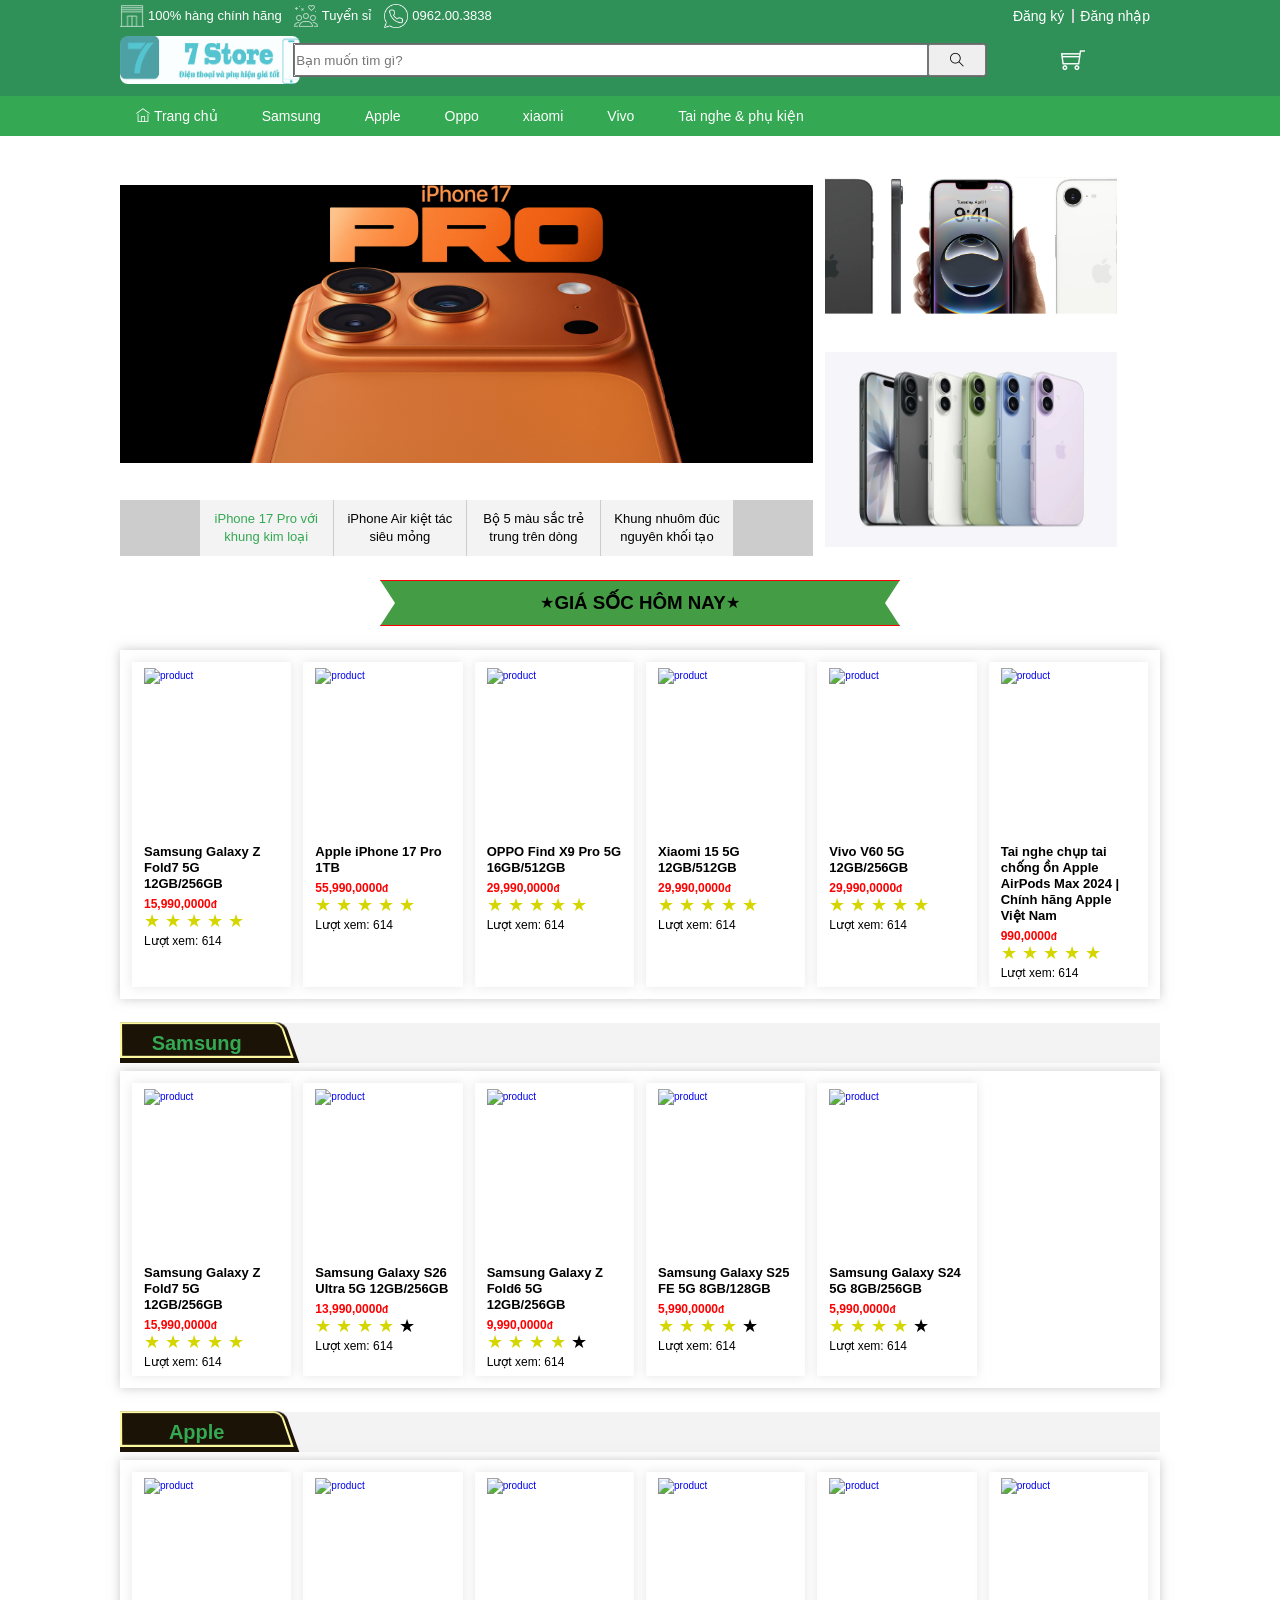
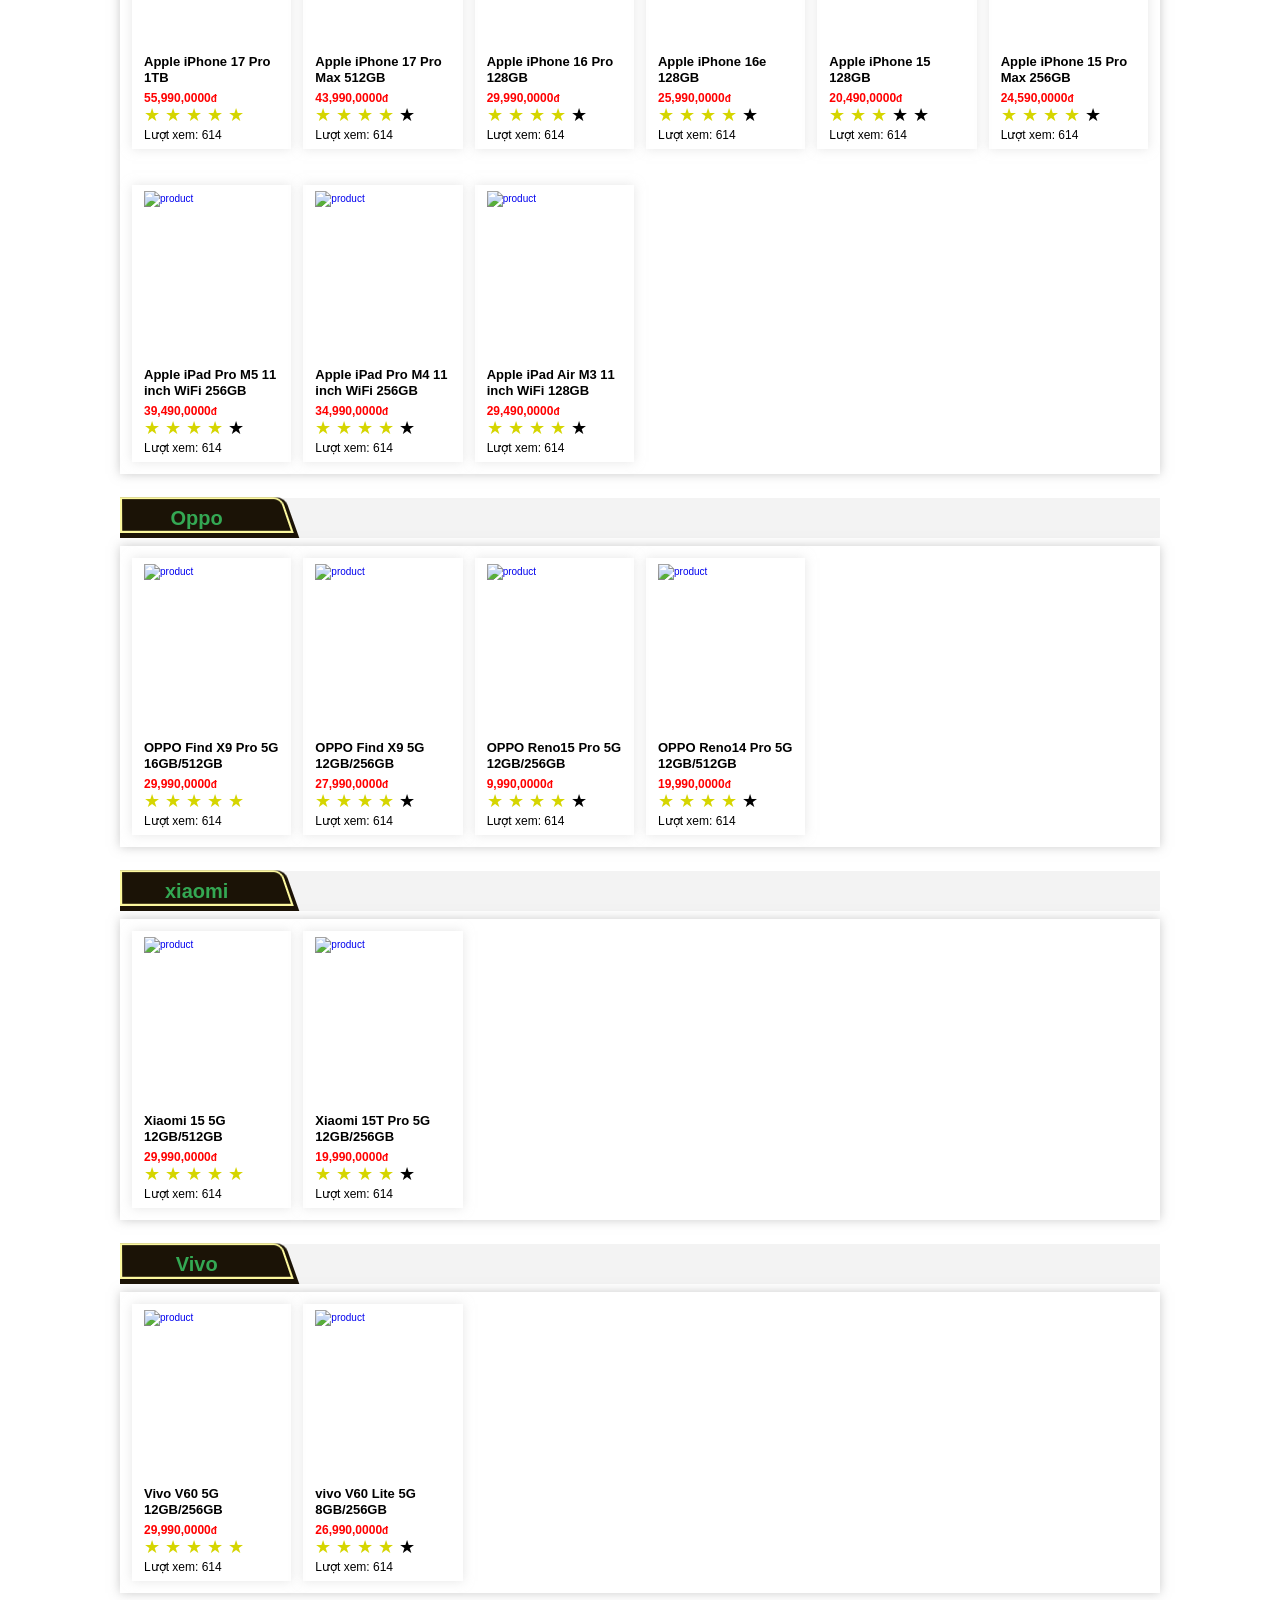
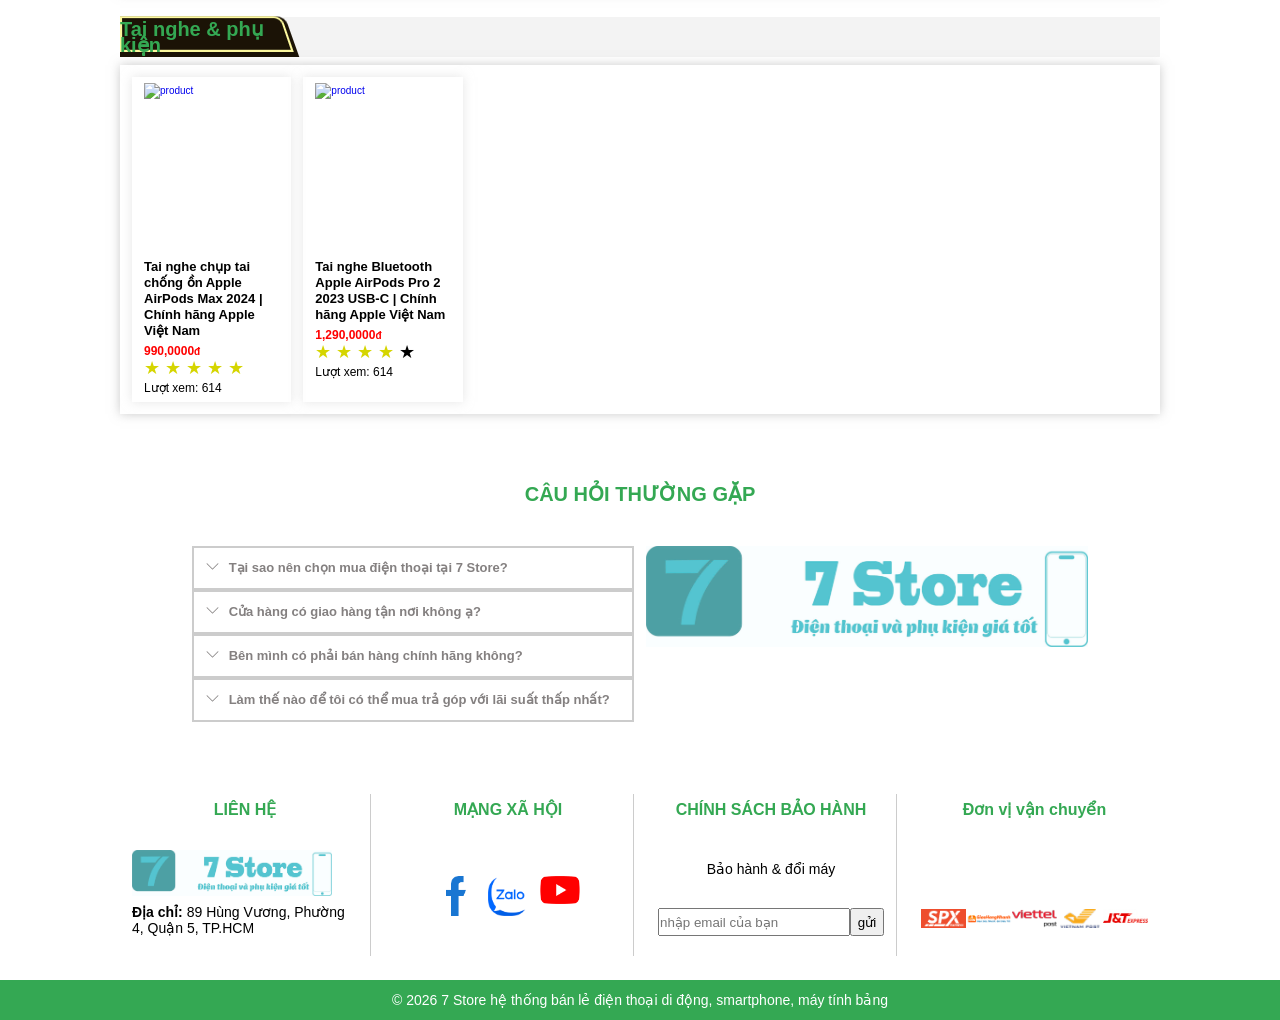
==== commit 42692178: "Update link product & format on index.html" ====
--- a/index.html
+++ b/index.html
@@ -1,851 +1,939 @@
-<!DOCTYPE html>
+<!doctype html>
 <html lang="en">
-<head>
-    <meta charset="UTF-8">
-    <meta name="viewport" content="width=device-width, initial-scale=1.0">
+  <head>
+    <meta charset="UTF-8" />
+    <meta name="viewport" content="width=device-width, initial-scale=1.0" />
     <title>Trang chủ</title>
-    <link rel="icon" href="">
-    <link rel="stylesheet" href="./asset/trangchu/themify-icons-font/themify-icons/themify-icons.css">
-    <link rel="stylesheet" href="./asset/trangchu/main.css">
-</head>
-<body>
+    <link rel="icon" href="" />
+    <link
+      rel="stylesheet"
+      href="./asset/trangchu/themify-icons-font/themify-icons/themify-icons.css"
+    />
+    <link rel="stylesheet" href="./asset/trangchu/main.css" />
+  </head>
+  <body>
     <div class="wrapper">
-        <header class="header">
-            <div class="header-content">
-                <div class="container">
-                    <div class="header1">
-                        <div class="header-contact">
-                            <a href="#" class="header-contact__item">
-                                <img src="./asset/trangchu/images/storage.png" alt="storage">
-                                <h3 class="tittle">100% hàng chính hãng</h3>
-                            </a>
-                            <a href="#" class="header-contact__item">
-                                <img src="./asset/trangchu/images/people.png" alt="storage">
-                                <h3 class="tittle">Tuyển sỉ</h3>
-                            </a>
-                            <a href="#" class="header-contact__item">  
-                                <img src="./asset/trangchu/images/phone.png" alt="storage">
-                                <h3 class="tittle">0962.00.3838</h3>
-                            </a>
-                        </div>
-                        <div class="header-log">
-                            <a class="header-log__item" href="#">Đăng ký</a>
-                            <a class="header-log__item" href="./dang-nhap.html">Đăng nhập</a>
-                        </div>                
-                    </div>
-                    <div class="header2">
-                        <a href="#" class="header-logo">
-                            <img class="header-logo__img" src="./asset/trangchu/images/logoStore.jpg" alt="logo">
-                        </a>
-                        <div class="header-search">
-                            <form action="#" role="search" class="header-search__form">
-                                <input class="header-search__input" type="text" placeholder="Bạn muốn tìm gì?">
-                                <button class="header-search__icon ti-search"></button>
-                            </form>
-                        </div>
-                        <div class="header-shop-cart">
-                            <a href="./gio-hang.html" class="header-shop-cart__icon ti-shopping-cart"></a>
-                        </div>
-                    </div>
+      <header class="header">
+        <div class="header-content">
+          <div class="container">
+            <div class="header1">
+              <div class="header-contact">
+                <a href="#" class="header-contact__item">
+                  <img
+                    src="./asset/trangchu/images/storage.png"
+                    alt="storage"
+                  />
+                  <h3 class="tittle">100% hàng chính hãng</h3>
+                </a>
+                <a href="#" class="header-contact__item">
+                  <img src="./asset/trangchu/images/people.png" alt="storage" />
+                  <h3 class="tittle">Tuyển sỉ</h3>
+                </a>
+                <a href="#" class="header-contact__item">
+                  <img src="./asset/trangchu/images/phone.png" alt="storage" />
+                  <h3 class="tittle">0962.00.3838</h3>
+                </a>
+              </div>
+              <div class="header-log">
+                <a class="header-log__item" href="#">Đăng ký</a>
+                <a class="header-log__item" href="./dang-nhap.html"
+                  >Đăng nhập</a
+                >
+              </div>
+            </div>
+            <div class="header2">
+              <a href="#" class="header-logo">
+                <img
+                  class="header-logo__img"
+                  src="./asset/trangchu/images/logoStore.jpg"
+                  alt="logo"
+                />
+              </a>
+              <div class="header-search">
+                <form action="#" role="search" class="header-search__form">
+                  <input
+                    class="header-search__input"
+                    type="text"
+                    placeholder="Bạn muốn tìm gì?"
+                  />
+                  <button class="header-search__icon ti-search"></button>
+                </form>
+              </div>
+              <div class="header-shop-cart">
+                <a
+                  href="./gio-hang.html"
+                  class="header-shop-cart__icon ti-shopping-cart"
+                ></a>
+              </div>
+            </div>
+          </div>
+        </div>
+      </header>
+
+      <nav class="navbar">
+        <div class="container">
+          <ul class="navbar__list">
+            <li class="navbar__list-item">
+              <i class="ti-home"></i>
+              <a href="#">Trang chủ</a>
+            </li>
+            <li class="navbar__list-item">
+              <a href="#">Samsung</a>
+            </li>
+            <li class="navbar__list-item">
+              <a href="#">Apple</a>
+            </li>
+            <li class="navbar__list-item">
+              <a href="#">Oppo</a>
+            </li>
+            <li class="navbar__list-item">
+              <a href="#">xiaomi</a>
+            </li>
+            <li class="navbar__list-item">
+              <a href="#">Vivo</a>
+            </li>
+            <li class="navbar__list-item">
+              <a href="#">Tai nghe & phụ kiện</a>
+            </li>
+          </ul>
+        </div>
+      </nav>
+
+      <main class="container">
+        <div class="advertising">
+          <div class="slider">
+            <div class="slider-img">
+              <a href="#" class="slider__link">
+                <img
+                  src="./asset/trangchu/images/slider1.jpg"
+                  alt="phone"
+                  class="slider__link-img"
+                />
+              </a>
+            </div>
+            <div class="slider-list">
+              <div class="slider-item slider-item--active">
+                <h3 class="slider-item__text">
+                  iPhone 17 Pro với khung kim loại nguyên khối và màu sắc bắt
+                  mắt
+                </h3>
+              </div>
+              <div class="slider-item">
+                <h3 class="slider-item__text">iPhone Air kiệt tác siêu mỏng</h3>
+              </div>
+              <div class="slider-item">
+                <h3 class="slider-item__text">
+                  Bộ 5 màu sắc trẻ trung trên dòng iPhone 17
+                </h3>
+              </div>
+              <div class="slider-item">
+                <h3 class="slider-item__text">
+                  Khung nhuôm đúc nguyên khối tạo nên điểm khác biệt dòng iPhone
+                  17 Pro
+                </h3>
+              </div>
+            </div>
+          </div>
+          <div class="banner">
+            <a href="#" class="banner__link">
+              <img
+                src="./asset/trangchu/images/banner1.jpg"
+                alt="bannerIMG"
+                class="banner__link-img"
+              />
+            </a>
+            <a href="#" class="banner__link">
+              <img
+                src="./asset/trangchu/images/banner2.jpg"
+                alt="bannerIMG"
+                class="banner__link-img"
+              />
+            </a>
+          </div>
+        </div>
+        <div class="featured-text">
+          <div class="featured-text__banner">
+            <div class="featured-text__banner-frame">
+              <span>★</span>
+              <h3>GIÁ SỐC HÔM NAY</h3>
+              <span>★</span>
+            </div>
+          </div>
+        </div>
+        <div class="product-list">
+          <div class="product-item">
+            <a href="./chi-tiet-san-pham.html?id=1" class="product-item__link">
+              <img
+                src="./asset/chi-tiet-san-pham/images/samsung-galaxy-z-fold7/xam.png"
+                alt="product"
+              />
+              <h4>Samsung Galaxy Z Fold7 5G 12GB/256GB</h4>
+            </a>
+            <h4 class="product-item__price">15,990,0000<small>đ</small></h4>
+            <div class="product-item__rating">
+              <span class="product-item__rating--active">★</span>
+              <span class="product-item__rating--active">★</span>
+              <span class="product-item__rating--active">★</span>
+              <span class="product-item__rating--active">★</span>
+              <span class="product-item__rating--active">★</span>
+            </div>
+            <h4 class="product-item__view">Lượt xem: 614</h4>
+          </div>
+          <div class="product-item">
+            <a href="./chi-tiet-san-pham.html?id=6" class="product-item__link">
+              <img
+                src="./asset/chi-tiet-san-pham/images/iphone-17-pro/bac.png"
+                alt="product"
+              />
+              <h4>Apple iPhone 17 Pro 1TB</h4>
+            </a>
+            <h4 class="product-item__price">55,990,0000<small>đ</small></h4>
+            <div class="product-item__rating">
+              <span class="product-item__rating--active">★</span>
+              <span class="product-item__rating--active">★</span>
+              <span class="product-item__rating--active">★</span>
+              <span class="product-item__rating--active">★</span>
+              <span class="product-item__rating--active">★</span>
+            </div>
+            <h4 class="product-item__view">Lượt xem: 614</h4>
+          </div>
+          <div class="product-item">
+            <a href="./chi-tiet-san-pham.html?id=19" class="product-item__link">
+              <img
+                src="./asset/chi-tiet-san-pham/images/oppo-find-x9-pro/do.jpg"
+                alt="product"
+              />
+              <h4>OPPO Find X9 Pro 5G 16GB/512GB</h4>
+            </a>
+            <h4 class="product-item__price">29,990,0000<small>đ</small></h4>
+            <div class="product-item__rating">
+              <span class="product-item__rating--active">★</span>
+              <span class="product-item__rating--active">★</span>
+              <span class="product-item__rating--active">★</span>
+              <span class="product-item__rating--active">★</span>
+              <span class="product-item__rating--active">★</span>
+            </div>
+            <h4 class="product-item__view">Lượt xem: 614</h4>
+          </div>
+          <div class="product-item">
+            <a href="./chi-tiet-san-pham.html?id=15" class="product-item__link">
+              <img
+                src="./asset/chi-tiet-san-pham/images/xiaomi-15/xanh-la.jpg"
+                alt="product"
+              />
+              <h4>Xiaomi 15 5G 12GB/512GB</h4>
+            </a>
+            <h4 class="product-item__price">29,990,0000<small>đ</small></h4>
+            <div class="product-item__rating">
+              <span class="product-item__rating--active">★</span>
+              <span class="product-item__rating--active">★</span>
+              <span class="product-item__rating--active">★</span>
+              <span class="product-item__rating--active">★</span>
+              <span class="product-item__rating--active">★</span>
+            </div>
+            <h4 class="product-item__view">Lượt xem: 614</h4>
+          </div>
+          <div class="product-item">
+            <a href="./chi-tiet-san-pham.html?id=17" class="product-item__link">
+              <img
+                src="./asset/chi-tiet-san-pham/images/vivo-v60/xam.jpg"
+                alt="product"
+              />
+              <h4>Vivo V60 5G 12GB/256GB</h4>
+            </a>
+            <h4 class="product-item__price">29,990,0000<small>đ</small></h4>
+            <div class="product-item__rating">
+              <span class="product-item__rating--active">★</span>
+              <span class="product-item__rating--active">★</span>
+              <span class="product-item__rating--active">★</span>
+              <span class="product-item__rating--active">★</span>
+              <span class="product-item__rating--active">★</span>
+            </div>
+            <h4 class="product-item__view">Lượt xem: 614</h4>
+          </div>
+          <div class="product-item">
+            <a href="./chi-tiet-san-pham.html?id=23" class="product-item__link">
+              <img
+                src="./asset/chi-tiet-san-pham/images/apple-airpods-max-2024/pk1.webp"
+                alt="product"
+              />
+              <h4>
+                Tai nghe chụp tai chống ồn Apple AirPods Max 2024 | Chính hãng
+                Apple Việt Nam
+              </h4>
+            </a>
+            <h4 class="product-item__price">990,0000<small>đ</small></h4>
+            <div class="product-item__rating">
+              <span class="product-item__rating--active">★</span>
+              <span class="product-item__rating--active">★</span>
+              <span class="product-item__rating--active">★</span>
+              <span class="product-item__rating--active">★</span>
+              <span class="product-item__rating--active">★</span>
+            </div>
+            <h4 class="product-item__view">Lượt xem: 614</h4>
+          </div>
+        </div>
+        <div class="product-type">
+          <div class="product-type__heading">
+            <h3 class="product-type__tittle">Samsung</h3>
+            <div class="box2"></div>
+            <div class="box3"></div>
+          </div>
+        </div>
+        <div class="product-list">
+          <div class="product-item">
+            <a href="./chi-tiet-san-pham.html?id=1" class="product-item__link">
+              <img
+                src="./asset/chi-tiet-san-pham/images/samsung-galaxy-z-fold7/xam.png"
+                alt="product"
+              />
+              <h4>Samsung Galaxy Z Fold7 5G 12GB/256GB</h4>
+            </a>
+            <h4 class="product-item__price">15,990,0000<small>đ</small></h4>
+            <div class="product-item__rating">
+              <span class="product-item__rating--active">★</span>
+              <span class="product-item__rating--active">★</span>
+              <span class="product-item__rating--active">★</span>
+              <span class="product-item__rating--active">★</span>
+              <span class="product-item__rating--active">★</span>
+            </div>
+            <h4 class="product-item__view">Lượt xem: 614</h4>
+          </div>
+          <div class="product-item">
+            <a href="./chi-tiet-san-pham.html?id=2" class="product-item__link">
+              <img
+                src="./asset/chi-tiet-san-pham/images/samsung-galaxy-s26-ultra/den.png"
+                alt="product"
+              />
+              <h4>Samsung Galaxy S26 Ultra 5G 12GB/256GB</h4>
+            </a>
+            <h4 class="product-item__price">13,990,0000<small>đ</small></h4>
+            <div class="product-item__rating">
+              <span class="product-item__rating--active">★</span>
+              <span class="product-item__rating--active">★</span>
+              <span class="product-item__rating--active">★</span>
+              <span class="product-item__rating--active">★</span>
+              <span>★</span>
+            </div>
+            <h4 class="product-item__view">Lượt xem: 614</h4>
+          </div>
+          <div class="product-item">
+            <a href="./chi-tiet-san-pham.html?id=3" class="product-item__link">
+              <img
+                src="./asset/chi-tiet-san-pham/images/samsung-galaxy-z-fold6/den.png"
+                alt="product"
+              />
+              <h4>Samsung Galaxy Z Fold6 5G 12GB/256GB</h4>
+            </a>
+            <h4 class="product-item__price">9,990,0000<small>đ</small></h4>
+            <div class="product-item__rating">
+              <span class="product-item__rating--active">★</span>
+              <span class="product-item__rating--active">★</span>
+              <span class="product-item__rating--active">★</span>
+              <span class="product-item__rating--active">★</span>
+              <span>★</span>
+            </div>
+            <h4 class="product-item__view">Lượt xem: 614</h4>
+          </div>
+          <div class="product-item">
+            <a href="./chi-tiet-san-pham.html?id=4" class="product-item__link">
+              <img
+                src="./asset/chi-tiet-san-pham/images/samsung-s25-fe/xanh-icy.png"
+                alt="product"
+              />
+              <h4>Samsung Galaxy S25 FE 5G 8GB/128GB</h4>
+            </a>
+            <h4 class="product-item__price">5,990,0000<small>đ</small></h4>
+            <div class="product-item__rating">
+              <span class="product-item__rating--active">★</span>
+              <span class="product-item__rating--active">★</span>
+              <span class="product-item__rating--active">★</span>
+              <span class="product-item__rating--active">★</span>
+              <span>★</span>
+            </div>
+            <h4 class="product-item__view">Lượt xem: 614</h4>
+          </div>
+          <div class="product-item">
+            <a href="./chi-tiet-san-pham.html?id=5" class="product-item__link">
+              <img
+                src="./asset/chi-tiet-san-pham/images/samsung-galaxy-s24/xanh-da-troi.png"
+                alt="product"
+              />
+              <h4>Samsung Galaxy S24 5G 8GB/256GB</h4>
+            </a>
+            <h4 class="product-item__price">5,990,0000<small>đ</small></h4>
+            <div class="product-item__rating">
+              <span class="product-item__rating--active">★</span>
+              <span class="product-item__rating--active">★</span>
+              <span class="product-item__rating--active">★</span>
+              <span class="product-item__rating--active">★</span>
+              <span>★</span>
+            </div>
+            <h4 class="product-item__view">Lượt xem: 614</h4>
+          </div>
+        </div>
+        <div class="product-type">
+          <div class="product-type__heading">
+            <h3 class="product-type__tittle">Apple</h3>
+            <div class="box2"></div>
+            <div class="box3"></div>
+          </div>
+        </div>
+        <div class="product-list">
+          <div class="product-item">
+            <a href="./chi-tiet-san-pham.html?id=6" class="product-item__link">
+              <img
+                src="./asset/chi-tiet-san-pham/images/iphone-17-pro/bac.png"
+                alt="product"
+              />
+              <h4>Apple iPhone 17 Pro 1TB</h4>
+            </a>
+            <h4 class="product-item__price">55,990,0000<small>đ</small></h4>
+            <div class="product-item__rating">
+              <span class="product-item__rating--active">★</span>
+              <span class="product-item__rating--active">★</span>
+              <span class="product-item__rating--active">★</span>
+              <span class="product-item__rating--active">★</span>
+              <span class="product-item__rating--active">★</span>
+            </div>
+            <h4 class="product-item__view">Lượt xem: 614</h4>
+          </div>
+          <div class="product-item">
+            <a href="./chi-tiet-san-pham.html?id=7" class="product-item__link">
+              <img
+                src="./asset/chi-tiet-san-pham/images/iphone-17-pro-max/cam-vu-tru.png"
+                alt="product"
+              />
+              <h4>Apple iPhone 17 Pro Max 512GB</h4>
+            </a>
+            <h4 class="product-item__price">43,990,0000<small>đ</small></h4>
+            <div class="product-item__rating">
+              <span class="product-item__rating--active">★</span>
+              <span class="product-item__rating--active">★</span>
+              <span class="product-item__rating--active">★</span>
+              <span class="product-item__rating--active">★</span>
+              <span>★</span>
+            </div>
+            <h4 class="product-item__view">Lượt xem: 614</h4>
+          </div>
+          <div class="product-item">
+            <a href="./chi-tiet-san-pham.html?id=8" class="product-item__link">
+              <img
+                src="./asset/chi-tiet-san-pham/images/iphone-16-pro/sa-mac.jpg"
+                alt="product"
+              />
+              <h4>Apple iPhone 16 Pro 128GB</h4>
+            </a>
+            <h4 class="product-item__price">29,990,0000<small>đ</small></h4>
+            <div class="product-item__rating">
+              <span class="product-item__rating--active">★</span>
+              <span class="product-item__rating--active">★</span>
+              <span class="product-item__rating--active">★</span>
+              <span class="product-item__rating--active">★</span>
+              <span>★</span>
+            </div>
+            <h4 class="product-item__view">Lượt xem: 614</h4>
+          </div>
+          <div class="product-item">
+            <a href="./chi-tiet-san-pham.html?id=9" class="product-item__link">
+              <img
+                src="./asset/chi-tiet-san-pham/images/iphone-16e/den.webp"
+                alt="product"
+              />
+              <h4>Apple iPhone 16e 128GB</h4>
+            </a>
+            <h4 class="product-item__price">25,990,0000<small>đ</small></h4>
+            <div class="product-item__rating">
+              <span class="product-item__rating--active">★</span>
+              <span class="product-item__rating--active">★</span>
+              <span class="product-item__rating--active">★</span>
+              <span class="product-item__rating--active">★</span>
+              <span>★</span>
+            </div>
+            <h4 class="product-item__view">Lượt xem: 614</h4>
+          </div>
+          <div class="product-item">
+            <a href="./chi-tiet-san-pham.html?id=10" class="product-item__link">
+              <img
+                src="./asset/chi-tiet-san-pham/images/iphone-15/den.png"
+                alt="product"
+              />
+              <h4>Apple iPhone 15 128GB</h4>
+            </a>
+            <h4 class="product-item__price">20,490,0000<small>đ</small></h4>
+            <div class="product-item__rating">
+              <span class="product-item__rating--active">★</span>
+              <span class="product-item__rating--active">★</span>
+              <span class="product-item__rating--active">★</span>
+              <span>★</span>
+              <span>★</span>
+            </div>
+            <h4 class="product-item__view">Lượt xem: 614</h4>
+          </div>
+          <div class="product-item">
+            <a href="./chi-tiet-san-pham.html?id=11" class="product-item__link">
+              <img
+                src="./asset/chi-tiet-san-pham/images/iphone-15-pro-max/tu-nhien.jpg"
+                alt="product"
+              />
+              <h4>Apple iPhone 15 Pro Max 256GB</h4>
+            </a>
+            <h4 class="product-item__price">24,590,0000<small>đ</small></h4>
+            <div class="product-item__rating">
+              <span class="product-item__rating--active">★</span>
+              <span class="product-item__rating--active">★</span>
+              <span class="product-item__rating--active">★</span>
+              <span class="product-item__rating--active">★</span>
+              <span>★</span>
+            </div>
+            <h4 class="product-item__view">Lượt xem: 614</h4>
+          </div>
+          <div class="product-item">
+            <a href="./chi-tiet-san-pham.html?id=12" class="product-item__link">
+              <img
+                src="./asset/chi-tiet-san-pham/images/ipad-pro-m5/den.jpg"
+                alt="product"
+              />
+              <h4>Apple iPad Pro M5 11 inch WiFi 256GB</h4>
+            </a>
+            <h4 class="product-item__price">39,490,0000<small>đ</small></h4>
+            <div class="product-item__rating">
+              <span class="product-item__rating--active">★</span>
+              <span class="product-item__rating--active">★</span>
+              <span class="product-item__rating--active">★</span>
+              <span class="product-item__rating--active">★</span>
+              <span>★</span>
+            </div>
+            <h4 class="product-item__view">Lượt xem: 614</h4>
+          </div>
+          <div class="product-item">
+            <a href="./chi-tiet-san-pham.html?id=13" class="product-item__link">
+              <img
+                src="./asset/chi-tiet-san-pham/images/ipad-pro-m4/bac.jpg"
+                alt="product"
+              />
+              <h4>Apple iPad Pro M4 11 inch WiFi 256GB</h4>
+            </a>
+            <h4 class="product-item__price">34,990,0000<small>đ</small></h4>
+            <div class="product-item__rating">
+              <span class="product-item__rating--active">★</span>
+              <span class="product-item__rating--active">★</span>
+              <span class="product-item__rating--active">★</span>
+              <span class="product-item__rating--active">★</span>
+              <span>★</span>
+            </div>
+            <h4 class="product-item__view">Lượt xem: 614</h4>
+          </div>
+          <div class="product-item">
+            <a href="./chi-tiet-san-pham.html?id=14" class="product-item__link">
+              <img
+                src="./asset/chi-tiet-san-pham/images/ipad-air-m3/xanh-duong.jpg"
+                alt="product"
+              />
+              <h4>Apple iPad Air M3 11 inch WiFi 128GB</h4>
+            </a>
+            <h4 class="product-item__price">29,490,0000<small>đ</small></h4>
+            <div class="product-item__rating">
+              <span class="product-item__rating--active">★</span>
+              <span class="product-item__rating--active">★</span>
+              <span class="product-item__rating--active">★</span>
+              <span class="product-item__rating--active">★</span>
+              <span>★</span>
+            </div>
+            <h4 class="product-item__view">Lượt xem: 614</h4>
+          </div>
+        </div>
+        <div class="product-type">
+          <div class="product-type__heading">
+            <h3 class="product-type__tittle">Oppo</h3>
+            <div class="box2"></div>
+            <div class="box3"></div>
+          </div>
+        </div>
+        <div class="product-list">
+          <div class="product-item">
+            <a href="./chi-tiet-san-pham.html?id=19" class="product-item__link">
+              <img
+                src="./asset/chi-tiet-san-pham/images/oppo-find-x9-pro/do.jpg"
+                alt="product"
+              />
+              <h4>OPPO Find X9 Pro 5G 16GB/512GB</h4>
+            </a>
+            <h4 class="product-item__price">29,990,0000<small>đ</small></h4>
+            <div class="product-item__rating">
+              <span class="product-item__rating--active">★</span>
+              <span class="product-item__rating--active">★</span>
+              <span class="product-item__rating--active">★</span>
+              <span class="product-item__rating--active">★</span>
+              <span class="product-item__rating--active">★</span>
+            </div>
+            <h4 class="product-item__view">Lượt xem: 614</h4>
+          </div>
+          <div class="product-item">
+            <a href="./chi-tiet-san-pham.html?id=20" class="product-item__link">
+              <img
+                src="./asset/chi-tiet-san-pham/images/oppo-find-x9/den.png"
+                alt="product"
+              />
+              <h4>OPPO Find X9 5G 12GB/256GB</h4>
+            </a>
+            <h4 class="product-item__price">27,990,0000<small>đ</small></h4>
+            <div class="product-item__rating">
+              <span class="product-item__rating--active">★</span>
+              <span class="product-item__rating--active">★</span>
+              <span class="product-item__rating--active">★</span>
+              <span class="product-item__rating--active">★</span>
+              <span>★</span>
+            </div>
+            <h4 class="product-item__view">Lượt xem: 614</h4>
+          </div>
+          <div class="product-item">
+            <a href="./chi-tiet-san-pham.html?id=21" class="product-item__link">
+              <img
+                src="./asset/chi-tiet-san-pham/images/oppo-reno15-pro/xanh-duong.jpg"
+                alt="product"
+              />
+              <h4>OPPO Reno15 Pro 5G 12GB/256GB</h4>
+            </a>
+            <h4 class="product-item__price">9,990,0000<small>đ</small></h4>
+            <div class="product-item__rating">
+              <span class="product-item__rating--active">★</span>
+              <span class="product-item__rating--active">★</span>
+              <span class="product-item__rating--active">★</span>
+              <span class="product-item__rating--active">★</span>
+              <span>★</span>
+            </div>
+            <h4 class="product-item__view">Lượt xem: 614</h4>
+          </div>
+          <div class="product-item">
+            <a href="./chi-tiet-san-pham.html?id=22" class="product-item__link">
+              <img
+                src="./asset/chi-tiet-san-pham/images/oppo-reno14-pro/xam.png"
+                alt="product"
+              />
+              <h4>OPPO Reno14 Pro 5G 12GB/512GB</h4>
+            </a>
+            <h4 class="product-item__price">19,990,0000<small>đ</small></h4>
+            <div class="product-item__rating">
+              <span class="product-item__rating--active">★</span>
+              <span class="product-item__rating--active">★</span>
+              <span class="product-item__rating--active">★</span>
+              <span class="product-item__rating--active">★</span>
+              <span>★</span>
+            </div>
+            <h4 class="product-item__view">Lượt xem: 614</h4>
+          </div>
+        </div>
+        <div class="product-type">
+          <div class="product-type__heading">
+            <h3 class="product-type__tittle">xiaomi</h3>
+            <div class="box2"></div>
+            <div class="box3"></div>
+          </div>
+        </div>
+        <div class="product-list">
+          <div class="product-item">
+            <a href="./chi-tiet-san-pham.html?id=15" class="product-item__link">
+              <img
+                src="./asset/chi-tiet-san-pham/images/xiaomi-15/xanh-la.jpg"
+                alt="product"
+              />
+              <h4>Xiaomi 15 5G 12GB/512GB</h4>
+            </a>
+            <h4 class="product-item__price">29,990,0000<small>đ</small></h4>
+            <div class="product-item__rating">
+              <span class="product-item__rating--active">★</span>
+              <span class="product-item__rating--active">★</span>
+              <span class="product-item__rating--active">★</span>
+              <span class="product-item__rating--active">★</span>
+              <span class="product-item__rating--active">★</span>
+            </div>
+            <h4 class="product-item__view">Lượt xem: 614</h4>
+          </div>
+          <div class="product-item">
+            <a href="./chi-tiet-san-pham.html?id=16" class="product-item__link">
+              <img
+                src="./asset/chi-tiet-san-pham/images/xiaomi-15t-pro/vang.jpg"
+                alt="product"
+              />
+              <h4>Xiaomi 15T Pro 5G 12GB/256GB</h4>
+            </a>
+            <h4 class="product-item__price">19,990,0000<small>đ</small></h4>
+            <div class="product-item__rating">
+              <span class="product-item__rating--active">★</span>
+              <span class="product-item__rating--active">★</span>
+              <span class="product-item__rating--active">★</span>
+              <span class="product-item__rating--active">★</span>
+              <span>★</span>
+            </div>
+            <h4 class="product-item__view">Lượt xem: 614</h4>
+          </div>
+        </div>
+        <div class="product-type">
+          <div class="product-type__heading">
+            <h3 class="product-type__tittle">Vivo</h3>
+            <div class="box2"></div>
+            <div class="box3"></div>
+          </div>
+        </div>
+        <div class="product-list">
+          <div class="product-item">
+            <a href="./chi-tiet-san-pham.html?id=17" class="product-item__link">
+              <img
+                src="./asset/chi-tiet-san-pham/images/vivo-v60/xam.jpg"
+                alt="product"
+              />
+              <h4>Vivo V60 5G 12GB/256GB</h4>
+            </a>
+            <h4 class="product-item__price">29,990,0000<small>đ</small></h4>
+            <div class="product-item__rating">
+              <span class="product-item__rating--active">★</span>
+              <span class="product-item__rating--active">★</span>
+              <span class="product-item__rating--active">★</span>
+              <span class="product-item__rating--active">★</span>
+              <span class="product-item__rating--active">★</span>
+            </div>
+            <h4 class="product-item__view">Lượt xem: 614</h4>
+          </div>
+          <div class="product-item">
+            <a href="./chi-tiet-san-pham.html?id=18" class="product-item__link">
+              <img
+                src="./asset/chi-tiet-san-pham/images/vivo-v60-lite/hong.jpg"
+                alt="product"
+              />
+              <h4>vivo V60 Lite 5G 8GB/256GB</h4>
+            </a>
+            <h4 class="product-item__price">26,990,0000<small>đ</small></h4>
+            <div class="product-item__rating">
+              <span class="product-item__rating--active">★</span>
+              <span class="product-item__rating--active">★</span>
+              <span class="product-item__rating--active">★</span>
+              <span class="product-item__rating--active">★</span>
+              <span>★</span>
+            </div>
+            <h4 class="product-item__view">Lượt xem: 614</h4>
+          </div>
+        </div>
+        <div class="product-type">
+          <div class="product-type__heading">
+            <h3 class="product-type__tittle">Tai nghe & phụ kiện</h3>
+            <div class="box2"></div>
+            <div class="box3"></div>
+          </div>
+        </div>
+        <div class="product-list">
+          <div class="product-item">
+            <a href="./chi-tiet-san-pham.html?id=23" class="product-item__link">
+              <img
+                src="./asset/chi-tiet-san-pham/images/apple-airpods-max-2024/pk1.webp"
+                alt="product"
+              />
+              <h4>
+                Tai nghe chụp tai chống ồn Apple AirPods Max 2024 | Chính hãng
+                Apple Việt Nam
+              </h4>
+            </a>
+            <h4 class="product-item__price">990,0000<small>đ</small></h4>
+            <div class="product-item__rating">
+              <span class="product-item__rating--active">★</span>
+              <span class="product-item__rating--active">★</span>
+              <span class="product-item__rating--active">★</span>
+              <span class="product-item__rating--active">★</span>
+              <span class="product-item__rating--active">★</span>
+            </div>
+            <h4 class="product-item__view">Lượt xem: 614</h4>
+          </div>
+          <div class="product-item">
+            <a href="#" class="product-item__link">
+              <img
+                src="./asset/chi-tiet-san-pham/images/apple-airpods-pro-2-usb-c/pk2.jpg"
+                alt="product"
+              />
+              <h4>
+                Tai nghe Bluetooth Apple AirPods Pro 2 2023 USB-C | Chính hãng
+                Apple Việt Nam
+              </h4>
+            </a>
+            <h4 class="product-item__price">1,290,0000<small>đ</small></h4>
+            <div class="product-item__rating">
+              <span class="product-item__rating--active">★</span>
+              <span class="product-item__rating--active">★</span>
+              <span class="product-item__rating--active">★</span>
+              <span class="product-item__rating--active">★</span>
+              <span>★</span>
+            </div>
+            <h4 class="product-item__view">Lượt xem: 614</h4>
+          </div>
+        </div>
+        <div class="question">
+          <h3 class="question__heading">CÂU HỎI THƯỜNG GẶP</h3>
+          <div class="question-body">
+            <div class="question-list">
+              <div class="question-item">
+                <div class="question-item__tittle">
+                  <i class="ti-angle-down"></i>
+                  <h4>Tại sao nên chọn mua điện thoại tại 7 Store?</h4>
                 </div>
-            </div>
-        </header>
+                <div class="question-item__answer">
+                  <p>
+                    Vì hiện tại 7 Store chỉ bán hàng chính hãng của công ty giá
+                    cả cạnh tranh đối với những nơi khác. Cam kết chất lượng sẽ
+                    khiến bạn hài lòng ạ
+                  </p>
+                </div>
+              </div>
+              <div class="question-item">
+                <div class="question-item__tittle">
+                  <i class="ti-angle-down"></i>
+                  <h4>Cửa hàng có giao hàng tận nơi không ạ?</h4>
+                </div>
+                <div class="question-item__answer">
+                  <p>
+                    Chúng tôi hổ trợ giao hàng tận nơi toàn quốc tùy theo loại
+                    sản phẩm vì có những sản phẩm cần phải ứng trước giá trị sp,
+                    hoặc COD theo chính sách. Hoặc liên hệ qua hotline:
+                    0962.00.3838
+                  </p>
+                </div>
+              </div>
+              <div class="question-item">
+                <div class="question-item__tittle">
+                  <i class="ti-angle-down"></i>
+                  <h4>Bên mình có phải bán hàng chính hãng không?</h4>
+                </div>
+                <div class="question-item__answer">
+                  <p>
+                    7 Store cam kết kinh doanh những sản phẩm đều chính hãng,
+                    phát hiện hàng dựng hàng lỗi đền 200% giá trị sản phẩm
+                  </p>
+                </div>
+              </div>
+              <div class="question-item">
+                <div class="question-item__tittle">
+                  <i class="ti-angle-down"></i>
+                  <h4>
+                    Làm thế nào để tôi có thể mua trả góp với lãi suất thấp
+                    nhất?
+                  </h4>
+                </div>
+                <div class="question-item__answer">
+                  <p>
+                    Hồ sơ của bạn phải chuẩn bị tốt nhất bao gồm các giấy tờ cần
+                    thiết (Chứng minh thư, hộ khẩu hoặc giấy phép lái xe)- Ngoài
+                    ra bạn cung cấp thêm các giấy tờ Hoá đơn điện, nước hoặc hợp
+                    đồng lao động hoặc bảo hiểm y tế...
+                  </p>
+                </div>
+              </div>
+            </div>
+            <div class="question-banner">
+              <img
+                src="./asset/trangchu/images/logoStore.jpg"
+                class="question-banner__img"
+                alt="logo"
+              />
+            </div>
+          </div>
+        </div>
+      </main>
 
-        <nav class="navbar">
-            <div class="container">
-                <ul class="navbar__list">
-                    <li class="navbar__list-item">
-                        <i class="ti-home"></i>
-                        <a href="#">Trang chủ</a>
-                    </li>
-                    <li class="navbar__list-item">
-                        <a href="#">Samsung</a>
-                    </li>
-                    <li class="navbar__list-item">
-                        <a href="#">Apple</a>
-                    </li>
-                    <li class="navbar__list-item">
-                        <a href="#">Oppo</a>
-                    </li>
-                    <li class="navbar__list-item">
-                        <a href="#">xiaomi</a>
-                    </li>
-                    <li class="navbar__list-item">
-                        <a href="#">Vivo</a>
-                    </li>
-                    <li class="navbar__list-item">
-                        <a href="#">Tai nghe & phụ kiện</a>
-                    </li>
-                </ul>
-            </div>
-        </nav>   
-
-        <main class="container"> 
-            <div class="advertising">
-                <div class="slider">
-                    <div class="slider-img">
-                        <a href="#" class="slider__link">
-                            <img src="./asset/trangchu/images/slider1.jpg" alt="phone" class="slider__link-img">
-                        </a>
-                    </div>
-                    <div class="slider-list">
-                        <div class="slider-item slider-item--active">
-                            <h3 class="slider-item__text">iPhone 17 Pro với khung kim loại nguyên khối và màu sắc bắt mắt</h3>
-                        </div>
-                        <div class="slider-item">
-                            <h3 class="slider-item__text">iPhone Air kiệt tác siêu mỏng</h3>
-                        </div>
-                        <div class="slider-item">
-                            <h3 class="slider-item__text">Bộ 5 màu sắc trẻ trung trên dòng iPhone 17</h3>
-                        </div>
-                        <div class="slider-item">
-                            <h3 class="slider-item__text">Khung nhuôm đúc nguyên khối tạo nên điểm khác biệt dòng iPhone 17 Pro</h3>
-                        </div>
-                    </div>
-                </div>
-                <div class="banner">
-                    <a href="#" class="banner__link">
-                        <img src="./asset/trangchu/images/banner1.jpg" alt="bannerIMG" class="banner__link-img">
-                    </a>
-                    <a href="#" class="banner__link">
-                        <img src="./asset/trangchu/images/banner2.jpg" alt="bannerIMG" class="banner__link-img">
-                    </a>        
-                </div>
-            </div>
-            <div class="featured-text">
-                <div class="featured-text__banner">
-                    <div class="featured-text__banner-frame">
-                        <span>★</span>
-                        <h3>GIÁ SỐC HÔM NAY</h3>
-                        <span>★</span>
-                    </div>
-                </div>
-            </div>
-            <div class="product-list">
-                <div class="product-item">
-                    <a href="#" class="product-item__link">
-                        <img src="./asset/san-pham/images/samsung1/samsung1.png" alt="product">
-                        <h4>samsung galaxy z fold 7</h4>
-                    </a>
-                    <h4 class="product-item__price">15,990,0000<small>đ</small></h4>
-                    <div class="product-item__rating">
-                        <span class="product-item__rating--active">★</span>
-                        <span class="product-item__rating--active">★</span>
-                        <span class="product-item__rating--active">★</span>
-                        <span class="product-item__rating--active">★</span>
-                        <span class="product-item__rating--active">★</span>
-                    </div>
-                    <h4 class="product-item__view">Lượt xem: 614</h4>
-                </div>
-                <div class="product-item">
-                    <a href="#" class="product-item__link">
-                        <img src="./asset/san-pham/images/apple1/apple1.png" alt="product">
-                        <h4>iphone 17 pro 1tb </h4>
-                    </a>
-                    <h4 class="product-item__price">55,990,0000<small>đ</small></h4>
-                    <div class="product-item__rating">
-                        <span class="product-item__rating--active">★</span>
-                        <span class="product-item__rating--active">★</span>
-                        <span class="product-item__rating--active">★</span>
-                        <span class="product-item__rating--active">★</span>
-                        <span class="product-item__rating--active">★</span>
-                    </div>
-                    <h4 class="product-item__view">Lượt xem: 614</h4>
-                </div>
-                <div class="product-item">
-                    <a href="#" class="product-item__link">
-                        <img src="./asset/san-pham/images/oppo1/oppo1.png" alt="product">
-                        <h4>oppo find x9 pro</h4>
-                    </a>
-                    <h4 class="product-item__price">29,990,0000<small>đ</small></h4>
-                    <div class="product-item__rating">
-                        <span class="product-item__rating--active">★</span>
-                        <span class="product-item__rating--active">★</span>
-                        <span class="product-item__rating--active">★</span>
-                        <span class="product-item__rating--active">★</span>
-                        <span class="product-item__rating--active">★</span>
-                    </div>
-                    <h4 class="product-item__view">Lượt xem: 614</h4>
-                </div>
-                <div class="product-item">
-                    <a href="#" class="product-item__link">
-                        <img src="./asset/san-pham/images/xiaomi1/xiaomi1.jpg" alt="product">
-                        <h4>xiaomi 15 5g 12gb 512gb</h4>
-                    </a>
-                    <h4 class="product-item__price">29,990,0000<small>đ</small></h4>
-                    <div class="product-item__rating">
-                        <span class="product-item__rating--active">★</span>
-                        <span class="product-item__rating--active">★</span>
-                        <span class="product-item__rating--active">★</span>
-                        <span class="product-item__rating--active">★</span>
-                        <span class="product-item__rating--active">★</span>
-                    </div>
-                    <h4 class="product-item__view">Lượt xem: 614</h4>
-                </div>
-                <div class="product-item">
-                    <a href="#" class="product-item__link">
-                        <img src="./asset/san-pham/images/vivo1/vivo1.jpg" alt="product">
-                        <h4>vivo v60 5g 12gb</h4>
-                    </a>
-                    <h4 class="product-item__price">29,990,0000<small>đ</small></h4>
-                    <div class="product-item__rating">
-                        <span class="product-item__rating--active">★</span>
-                        <span class="product-item__rating--active">★</span>
-                        <span class="product-item__rating--active">★</span>
-                        <span class="product-item__rating--active">★</span>
-                        <span class="product-item__rating--active">★</span>
-                    </div>
-                    <h4 class="product-item__view">Lượt xem: 614</h4>
-                </div>
-                <div class="product-item">
-                    <a href="#" class="product-item__link">
-                        <img src="./asset/san-pham/images/pk1/pk1.webp" alt="product">
-                        <h4>apple airpods max</h4>
-                    </a>
-                    <h4 class="product-item__price">990,0000<small>đ</small></h4>
-                    <div class="product-item__rating">
-                        <span class="product-item__rating--active">★</span>
-                        <span class="product-item__rating--active">★</span>
-                        <span class="product-item__rating--active">★</span>
-                        <span class="product-item__rating--active">★</span>
-                        <span class="product-item__rating--active">★</span>
-                    </div>
-                    <h4 class="product-item__view">Lượt xem: 614</h4>
-                </div>
-            </div>
-            <div class="product-type">
-                <div class="product-type__heading">
-                    <h3 class="product-type__tittle">Samsung</h3> 
-                    <div class="box2"></div>
-                    <div class="box3"></div>
-                </div>
-            </div>
-            <div class="product-list">
-                <div class="product-item">
-                    <a href="#" class="product-item__link">
-                        <img src="./asset/san-pham/images/samsung1/samsung1.png" alt="product">
-                        <h4>samsung galaxy z fold 7</h4>
-                    </a>
-                    <h4 class="product-item__price">15,990,0000<small>đ</small></h4>
-                    <div class="product-item__rating">
-                        <span class="product-item__rating--active">★</span>
-                        <span class="product-item__rating--active">★</span>
-                        <span class="product-item__rating--active">★</span>
-                        <span class="product-item__rating--active">★</span>
-                        <span class="product-item__rating--active">★</span>
-                    </div>
-                    <h4 class="product-item__view">Lượt xem: 614</h4>
-                </div>
-                <div class="product-item">
-                    <a href="#" class="product-item__link">
-                        <img src="./asset/san-pham/images/samsung2/samsung2.png" alt="product">
-                        <h4>samsung galaxy s26 ultra</h4>
-                    </a>
-                    <h4 class="product-item__price">13,990,0000<small>đ</small></h4>
-                    <div class="product-item__rating">
-                        <span class="product-item__rating--active">★</span>
-                        <span class="product-item__rating--active">★</span>
-                        <span class="product-item__rating--active">★</span>
-                        <span class="product-item__rating--active">★</span>
-                        <span>★</span>
-                    </div>
-                    <h4 class="product-item__view">Lượt xem: 614</h4>
-                </div>
-                <div class="product-item">
-                    <a href="#" class="product-item__link">
-                        <img src="./asset/san-pham/images/samsung3/samsung3.png" alt="product">
-                        <h4>samsung galaxy z fold 6</h4>
-                    </a>
-                    <h4 class="product-item__price">9,990,0000<small>đ</small></h4>
-                    <div class="product-item__rating">
-                        <span class="product-item__rating--active">★</span>
-                        <span class="product-item__rating--active">★</span>
-                        <span class="product-item__rating--active">★</span>
-                        <span class="product-item__rating--active">★</span>
-                        <span>★</span>
-                    </div>
-                    <h4 class="product-item__view">Lượt xem: 614</h4>
-                </div>
-                <div class="product-item">
-                    <a href="#" class="product-item__link">
-                        <img src="./asset/san-pham/images/samsung4/samsung4.png" alt="product">
-                        <h4>samsung galaxy s25 FE</h4>
-                    </a>
-                    <h4 class="product-item__price">5,990,0000<small>đ</small></h4>
-                    <div class="product-item__rating">
-                        <span class="product-item__rating--active">★</span>
-                        <span class="product-item__rating--active">★</span>
-                        <span class="product-item__rating--active">★</span>
-                        <span class="product-item__rating--active">★</span>
-                        <span>★</span>
-                    </div>
-                    <h4 class="product-item__view">Lượt xem: 614</h4>
-                </div>
-                <div class="product-item">
-                    <a href="#" class="product-item__link">
-                        <img src="./asset/san-pham/images/samsung5/samsung5.png" alt="product">
-                        <h4>samsung galaxy s24</h4>
-                    </a>
-                    <h4 class="product-item__price">5,990,0000<small>đ</small></h4>
-                    <div class="product-item__rating">
-                        <span class="product-item__rating--active">★</span>
-                        <span class="product-item__rating--active">★</span>
-                        <span class="product-item__rating--active">★</span>
-                        <span class="product-item__rating--active">★</span>
-                        <span>★</span>
-                    </div>
-                    <h4 class="product-item__view">Lượt xem: 614</h4>
-                </div>
-            </div>
-            <div class="product-type">
-                <div class="product-type__heading">
-                    <h3 class="product-type__tittle">Apple</h3> 
-                    <div class="box2"></div>
-                    <div class="box3"></div>
-                </div>
-            </div>
-            <div class="product-list">
-                <div class="product-item">
-                    <a href="#" class="product-item__link">
-                        <img src="./asset/san-pham/images/apple1/apple1.png" alt="product">
-                        <h4>iphone 17 pro 1tb </h4>
-                    </a>
-                    <h4 class="product-item__price">55,990,0000<small>đ</small></h4>
-                    <div class="product-item__rating">
-                        <span class="product-item__rating--active">★</span>
-                        <span class="product-item__rating--active">★</span>
-                        <span class="product-item__rating--active">★</span>
-                        <span class="product-item__rating--active">★</span>
-                        <span class="product-item__rating--active">★</span>
-                    </div>
-                    <h4 class="product-item__view">Lượt xem: 614</h4>
-                </div>
-                <div class="product-item">
-                    <a href="#" class="product-item__link">
-                        <img src="./asset/san-pham/images/apple2/apple2.png" alt="product">
-                        <h4>iphone 17 pro max 512gb</h4>
-                    </a>
-                    <h4 class="product-item__price">43,990,0000<small>đ</small></h4>
-                    <div class="product-item__rating">
-                        <span class="product-item__rating--active">★</span>
-                        <span class="product-item__rating--active">★</span>
-                        <span class="product-item__rating--active">★</span>
-                        <span class="product-item__rating--active">★</span>
-                        <span>★</span>
-                    </div>
-                    <h4 class="product-item__view">Lượt xem: 614</h4>
-                </div>
-                <div class="product-item">
-                    <a href="#" class="product-item__link">
-                        <img src="./asset/san-pham/images/apple3/apple3.jpg" alt="product">
-                        <h4>iphone 16 pro</h4>
-                    </a>
-                    <h4 class="product-item__price">29,990,0000<small>đ</small></h4>
-                    <div class="product-item__rating">
-                        <span class="product-item__rating--active">★</span>
-                        <span class="product-item__rating--active">★</span>
-                        <span class="product-item__rating--active">★</span>
-                        <span class="product-item__rating--active">★</span>
-                        <span>★</span>
-                    </div>
-                    <h4 class="product-item__view">Lượt xem: 614</h4>
-                </div>
-                <div class="product-item">
-                    <a href="#" class="product-item__link">
-                        <img src="./asset/san-pham/images/apple4/apple4.jpg" alt="product">
-                        <h4>iphone 16e</h4>
-                    </a>
-                    <h4 class="product-item__price">25,990,0000<small>đ</small></h4>
-                    <div class="product-item__rating">
-                        <span class="product-item__rating--active">★</span>
-                        <span class="product-item__rating--active">★</span>
-                        <span class="product-item__rating--active">★</span>
-                        <span class="product-item__rating--active">★</span>
-                        <span>★</span>
-                    </div>
-                    <h4 class="product-item__view">Lượt xem: 614</h4>
-                </div>
-                <div class="product-item">
-                    <a href="#" class="product-item__link">
-                        <img src="./asset/san-pham/images/samsung5/samsung5.png" alt="product">
-                        <h4>ihpone 15</h4>
-                    </a>
-                    <h4 class="product-item__price">20,490,0000<small>đ</small></h4>
-                    <div class="product-item__rating">
-                        <span class="product-item__rating--active">★</span>
-                        <span class="product-item__rating--active">★</span>
-                        <span class="product-item__rating--active">★</span>
-                        <span>★</span>
-                        <span>★</span>
-                    </div>
-                    <h4 class="product-item__view">Lượt xem: 614</h4>
-                </div>
-                <div class="product-item">
-                    <a href="#" class="product-item__link">
-                        <img src="./asset/san-pham/images/apple6/apple6.jpg" alt="product">
-                        <h4>ihpone 15 pro max</h4>
-                    </a>
-                    <h4 class="product-item__price">24,590,0000<small>đ</small></h4>
-                    <div class="product-item__rating">
-                        <span class="product-item__rating--active">★</span>
-                        <span class="product-item__rating--active">★</span>
-                        <span class="product-item__rating--active">★</span>
-                        <span class="product-item__rating--active">★</span>
-                        <span>★</span>
-                    </div>
-                    <h4 class="product-item__view">Lượt xem: 614</h4>
-                </div>
-                <div class="product-item">
-                    <a href="#" class="product-item__link">
-                        <img src="./asset/san-pham/images/apple7/apple7.jpg" alt="product">
-                        <h4>ipad pro m5</h4>
-                    </a>
-                    <h4 class="product-item__price">39,490,0000<small>đ</small></h4>
-                    <div class="product-item__rating">
-                        <span class="product-item__rating--active">★</span>
-                        <span class="product-item__rating--active">★</span>
-                        <span class="product-item__rating--active">★</span>
-                        <span class="product-item__rating--active">★</span>
-                        <span>★</span>
-                    </div>
-                    <h4 class="product-item__view">Lượt xem: 614</h4>
-                </div>
-                <div class="product-item">
-                    <a href="#" class="product-item__link">
-                        <img src="./asset/san-pham/images/apple8/apple8.jpg" alt="product">
-                        <h4>ipad pro m4</h4>
-                    </a>
-                    <h4 class="product-item__price">34,990,0000<small>đ</small></h4>
-                    <div class="product-item__rating">
-                        <span class="product-item__rating--active">★</span>
-                        <span class="product-item__rating--active">★</span>
-                        <span class="product-item__rating--active">★</span>
-                        <span class="product-item__rating--active">★</span>
-                        <span>★</span>
-                    </div>
-                    <h4 class="product-item__view">Lượt xem: 614</h4>
-                </div>
-                <div class="product-item">
-                    <a href="#" class="product-item__link">
-                        <img src="./asset/san-pham/images/apple9/apple9.jpg" alt="product">
-                        <h4>ipad air 7 m3</h4>
-                    </a>
-                    <h4 class="product-item__price">29,490,0000<small>đ</small></h4>
-                    <div class="product-item__rating">
-                        <span class="product-item__rating--active">★</span>
-                        <span class="product-item__rating--active">★</span>
-                        <span class="product-item__rating--active">★</span>
-                        <span class="product-item__rating--active">★</span>
-                        <span>★</span>
-                    </div>
-                    <h4 class="product-item__view">Lượt xem: 614</h4>
-                </div>
-            </div>
-            <div class="product-type">
-                <div class="product-type__heading">
-                    <h3 class="product-type__tittle">Oppo</h3> 
-                    <div class="box2"></div>
-                    <div class="box3"></div>
-                </div>
-            </div>
-            <div class="product-list">
-                <div class="product-item">
-                    <a href="#" class="product-item__link">
-                        <img src="./asset/san-pham/images/oppo1/oppo1.png" alt="product">
-                        <h4>oppo find x9 pro</h4>
-                    </a>
-                    <h4 class="product-item__price">29,990,0000<small>đ</small></h4>
-                    <div class="product-item__rating">
-                        <span class="product-item__rating--active">★</span>
-                        <span class="product-item__rating--active">★</span>
-                        <span class="product-item__rating--active">★</span>
-                        <span class="product-item__rating--active">★</span>
-                        <span class="product-item__rating--active">★</span>
-                    </div>
-                    <h4 class="product-item__view">Lượt xem: 614</h4>
-                </div>
-                <div class="product-item">
-                    <a href="#" class="product-item__link">
-                        <img src="./asset/san-pham/images/oppo2/oppo2.png" alt="product">
-                        <h4>oppo find x9</h4>
-                    </a>
-                    <h4 class="product-item__price">27,990,0000<small>đ</small></h4>
-                    <div class="product-item__rating">
-                        <span class="product-item__rating--active">★</span>
-                        <span class="product-item__rating--active">★</span>
-                        <span class="product-item__rating--active">★</span>
-                        <span class="product-item__rating--active">★</span>
-                        <span>★</span>
-                    </div>
-                    <h4 class="product-item__view">Lượt xem: 614</h4>
-                </div>
-                <div class="product-item">
-                    <a href="#" class="product-item__link">
-                        <img src="./asset/san-pham/images/oppo3/oppo3.png" alt="product">
-                        <h4>oppo reno 15 pro</h4>
-                    </a>
-                    <h4 class="product-item__price">9,990,0000<small>đ</small></h4>
-                    <div class="product-item__rating">
-                        <span class="product-item__rating--active">★</span>
-                        <span class="product-item__rating--active">★</span>
-                        <span class="product-item__rating--active">★</span>
-                        <span class="product-item__rating--active">★</span>
-                        <span>★</span>
-                    </div>
-                    <h4 class="product-item__view">Lượt xem: 614</h4>
-                </div>
-                <div class="product-item">
-                    <a href="#" class="product-item__link">
-                        <img src="./asset/san-pham/images/oppo4/oppo4.png" alt="product">
-                        <h4>oppo reno 14 pro</h4>
-                    </a>
-                    <h4 class="product-item__price">19,990,0000<small>đ</small></h4>
-                    <div class="product-item__rating">
-                        <span class="product-item__rating--active">★</span>
-                        <span class="product-item__rating--active">★</span>
-                        <span class="product-item__rating--active">★</span>
-                        <span class="product-item__rating--active">★</span>
-                        <span>★</span>
-                    </div>
-                    <h4 class="product-item__view">Lượt xem: 614</h4>
-                </div>
-            </div>
-            <div class="product-type">
-                <div class="product-type__heading">
-                    <h3 class="product-type__tittle">xiaomi</h3> 
-                    <div class="box2"></div>
-                    <div class="box3"></div>
-                </div>
-            </div>
-            <div class="product-list">
-                <div class="product-item">
-                    <a href="#" class="product-item__link">
-                        <img src="./asset/san-pham/images/xiaomi1/xiaomi1.jpg" alt="product">
-                        <h4>xiaomi 15 5g 12gb 512gb</h4>
-                    </a>
-                    <h4 class="product-item__price">29,990,0000<small>đ</small></h4>
-                    <div class="product-item__rating">
-                        <span class="product-item__rating--active">★</span>
-                        <span class="product-item__rating--active">★</span>
-                        <span class="product-item__rating--active">★</span>
-                        <span class="product-item__rating--active">★</span>
-                        <span class="product-item__rating--active">★</span>
-                    </div>
-                    <h4 class="product-item__view">Lượt xem: 614</h4>
-                </div>
-                <div class="product-item">
-                    <a href="#" class="product-item__link">
-                        <img src="./asset/san-pham/images/xiaomi2/xiaomi2.jpg" alt="product">
-                        <h4>xiaomi 15 5g 12gb 256gb</h4>
-                    </a>
-                    <h4 class="product-item__price">26,990,0000<small>đ</small></h4>
-                    <div class="product-item__rating">
-                        <span class="product-item__rating--active">★</span>
-                        <span class="product-item__rating--active">★</span>
-                        <span class="product-item__rating--active">★</span>
-                        <span class="product-item__rating--active">★</span>
-                        <span>★</span>
-                    </div>
-                    <h4 class="product-item__view">Lượt xem: 614</h4>
-                </div>
-                <div class="product-item">
-                    <a href="#" class="product-item__link">
-                        <img src="./asset/san-pham/images/xiaomi3/xiaomi3.jpg" alt="product">
-                        <h4>xiaomi 15t pro</h4>
-                    </a>
-                    <h4 class="product-item__price">19,990,0000<small>đ</small></h4>
-                    <div class="product-item__rating">
-                        <span class="product-item__rating--active">★</span>
-                        <span class="product-item__rating--active">★</span>
-                        <span class="product-item__rating--active">★</span>
-                        <span class="product-item__rating--active">★</span>
-                        <span>★</span>
-                    </div>
-                    <h4 class="product-item__view">Lượt xem: 614</h4>
-                </div>
-                <div class="product-item">
-                    <a href="#" class="product-item__link">
-                        <img src="./asset/san-pham/images/xiaomi4/xiaomi4.jpg" alt="product">
-                        <h4>xiaomi 15t</h4>
-                    </a>
-                    <h4 class="product-item__price">15,990,0000<small>đ</small></h4>
-                    <div class="product-item__rating">
-                        <span class="product-item__rating--active">★</span>
-                        <span class="product-item__rating--active">★</span>
-                        <span class="product-item__rating--active">★</span>
-                        <span class="product-item__rating--active">★</span>
-                        <span>★</span>
-                    </div>
-                    <h4 class="product-item__view">Lượt xem: 614</h4>
-                </div>
-            </div>
-            <div class="product-type">
-                <div class="product-type__heading">
-                    <h3 class="product-type__tittle">Vivo</h3> 
-                    <div class="box2"></div>
-                    <div class="box3"></div>
-                </div>
-            </div>
-            <div class="product-list">
-                <div class="product-item">
-                    <a href="#" class="product-item__link">
-                        <img src="./asset/san-pham/images/vivo1/vivo1.jpg" alt="product">
-                        <h4>vivo v60 5g 12gb</h4>
-                    </a>
-                    <h4 class="product-item__price">29,990,0000<small>đ</small></h4>
-                    <div class="product-item__rating">
-                        <span class="product-item__rating--active">★</span>
-                        <span class="product-item__rating--active">★</span>
-                        <span class="product-item__rating--active">★</span>
-                        <span class="product-item__rating--active">★</span>
-                        <span class="product-item__rating--active">★</span>
-                    </div>
-                    <h4 class="product-item__view">Lượt xem: 614</h4>
-                </div>
-                <div class="product-item">
-                    <a href="#" class="product-item__link">
-                        <img src="./asset/san-pham/images/vivo2/vivo2.jpg" alt="product">
-                        <h4>vivo v60 lite 5g 8gb</h4>
-                    </a>
-                    <h4 class="product-item__price">26,990,0000<small>đ</small></h4>
-                    <div class="product-item__rating">
-                        <span class="product-item__rating--active">★</span>
-                        <span class="product-item__rating--active">★</span>
-                        <span class="product-item__rating--active">★</span>
-                        <span class="product-item__rating--active">★</span>
-                        <span>★</span>
-                    </div>
-                    <h4 class="product-item__view">Lượt xem: 614</h4>
-                </div>
-            </div>
-            <div class="product-type">
-                <div class="product-type__heading">
-                    <h3 class="product-type__tittle">Tai nghe & phụ kiện</h3> 
-                    <div class="box2"></div>
-                    <div class="box3"></div>
-                </div>
-            </div>
-            <div class="product-list">
-                <div class="product-item">
-                    <a href="#" class="product-item__link">
-                        <img src="./asset/san-pham/images/pk1/pk1.webp" alt="product">
-                        <h4>apple airpods max</h4>
-                    </a>
-                    <h4 class="product-item__price">990,0000<small>đ</small></h4>
-                    <div class="product-item__rating">
-                        <span class="product-item__rating--active">★</span>
-                        <span class="product-item__rating--active">★</span>
-                        <span class="product-item__rating--active">★</span>
-                        <span class="product-item__rating--active">★</span>
-                        <span class="product-item__rating--active">★</span>
-                    </div>
-                    <h4 class="product-item__view">Lượt xem: 614</h4>
-                </div>
-                <div class="product-item">
-                    <a href="#" class="product-item__link">
-                        <img src="./asset/san-pham/images/pk2/pk2.jpg" alt="product">
-                        <h4>apple airpods pro 3</h4>
-                    </a>
-                    <h4 class="product-item__price">1,290,0000<small>đ</small></h4>
-                    <div class="product-item__rating">
-                        <span class="product-item__rating--active">★</span>
-                        <span class="product-item__rating--active">★</span>
-                        <span class="product-item__rating--active">★</span>
-                        <span class="product-item__rating--active">★</span>
-                        <span>★</span>
-                    </div>
-                    <h4 class="product-item__view">Lượt xem: 614</h4>
-                </div>
-                <div class="product-item">
-                    <a href="#" class="product-item__link">
-                        <img src="./asset/san-pham/images/pk3/pk3.png" alt="product">
-                        <h4>apple airpods 4</h4>
-                    </a>
-                    <h4 class="product-item__price">890,0000<small>đ</small></h4>
-                    <div class="product-item__rating">
-                        <span class="product-item__rating--active">★</span>
-                        <span class="product-item__rating--active">★</span>
-                        <span class="product-item__rating--active">★</span>
-                        <span class="product-item__rating--active">★</span>
-                        <span class="product-item__rating--active">★</span>
-                    </div>
-                    <h4 class="product-item__view">Lượt xem: 614</h4>
-                </div>
-                <div class="product-item">
-                    <a href="#" class="product-item__link">
-                        <img src="./asset/san-pham/images/pk4/pk4.jpg" alt="product">
-                        <h4>airpods 3 magsafe</h4>
-                    </a>
-                    <h4 class="product-item__price">789,0000<small>đ</small></h4>
-                    <div class="product-item__rating">
-                        <span class="product-item__rating--active">★</span>
-                        <span class="product-item__rating--active">★</span>
-                        <span class="product-item__rating--active">★</span>
-                        <span class="product-item__rating--active">★</span>
-                        <span>★</span>
-                    </div>
-                    <h4 class="product-item__view">Lượt xem: 614</h4>
-                </div>
-                <div class="product-item">
-                    <a href="#" class="product-item__link">
-                        <img src="./asset/san-pham/images/pk5/pk5.jpg" alt="product">
-                        <h4>op lung clear case magsafe (iphone 16 pro max)</h4>
-                    </a>
-                    <h4 class="product-item__price">150,0000<small>đ</small></h4>
-                    <div class="product-item__rating">
-                        <span class="product-item__rating--active">★</span>
-                        <span class="product-item__rating--active">★</span>
-                        <span class="product-item__rating--active">★</span>
-                        <span class="product-item__rating--active">★</span>
-                        <span class="product-item__rating--active">★</span>
-                    </div>
-                    <h4 class="product-item__view">Lượt xem: 614</h4>
-                </div>
-                <div class="product-item">
-                    <a href="#" class="product-item__link">
-                        <img src="./asset/san-pham/images/pk6/pk6.jpg" alt="product">
-                        <h4>op lung clear case magsafe (iphone 16 pro)</h4>
-                    </a>
-                    <h4 class="product-item__price">139,0000<small>đ</small></h4>
-                    <div class="product-item__rating">
-                        <span class="product-item__rating--active">★</span>
-                        <span class="product-item__rating--active">★</span>
-                        <span class="product-item__rating--active">★</span>
-                        <span class="product-item__rating--active">★</span>
-                        <span>★</span>
-                    </div>
-                    <h4 class="product-item__view">Lượt xem: 614</h4>
-                </div>
-                <div class="product-item">
-                    <a href="#" class="product-item__link">
-                        <img src="./asset/san-pham/images/pk7/pk7.jpg" alt="product">
-                        <h4>Kính Cường lực Full trong suốt ANANK iPhone (từ X đến 14 Pro Max)</h4>
-                    </a>
-                    <h4 class="product-item__price">280,0000<small>đ</small></h4>
-                    <div class="product-item__rating">
-                        <span class="product-item__rating--active">★</span>
-                        <span class="product-item__rating--active">★</span>
-                        <span class="product-item__rating--active">★</span>
-                        <span class="product-item__rating--active">★</span>
-                        <span class="product-item__rating--active">★</span>
-                    </div>
-                    <h4 class="product-item__view">Lượt xem: 614</h4>
-                </div>
-                <div class="product-item">
-                    <a href="#" class="product-item__link">
-                        <img src="./asset/san-pham/images/pk8/pk8.jpg" alt="product">
-                        <h4>Pin sạc dự phòng Samsung 10.000mAh Type C PD 25W EB-P3400 Mới</h4>
-                    </a>
-                    <h4 class="product-item__price">790,0000<small>đ</small></h4>
-                    <div class="product-item__rating">
-                        <span class="product-item__rating--active">★</span>
-                        <span class="product-item__rating--active">★</span>
-                        <span class="product-item__rating--active">★</span>
-                        <span class="product-item__rating--active">★</span>
-                        <span>★</span>
-                    </div>
-                    <h4 class="product-item__view">Lượt xem: 614</h4>
-                </div>
-            </div>
-            <div class="question">
-                <h3 class="question__heading">CÂU HỎI THƯỜNG GẶP</h3>
-                <div class="question-body">
-                    <div class="question-list">
-                        <div class="question-item">
-                            <div class="question-item__tittle">
-                                <i class="ti-angle-down"></i>
-                                <h4>Tại sao nên chọn mua điện thoại tại 7 Store?</h4>
-                            </div>
-                            <div class="question-item__answer">
-                                <p>Vì hiện tại 7 Store chỉ bán hàng chính hãng của công ty giá cả cạnh tranh đối với những nơi khác. Cam kết chất lượng sẽ khiến bạn hài lòng ạ</p>
-                            </div>
-                        </div>
-                        <div class="question-item">
-                            <div class="question-item__tittle">
-                                <i class="ti-angle-down"></i>
-                                <h4>Cửa hàng có giao hàng tận nơi không ạ?</h4>
-                            </div>
-                            <div class="question-item__answer">
-                                <p>Chúng tôi hổ trợ giao hàng tận nơi toàn quốc tùy theo loại sản phẩm vì có những sản phẩm cần phải ứng trước giá trị sp, hoặc COD theo chính sách. Hoặc liên hệ qua hotline: 0962.00.3838 </p>
-                            </div>
-                        </div>
-                        <div class="question-item">
-                            <div class="question-item__tittle">
-                                <i class="ti-angle-down"></i>
-                                <h4>Bên mình có phải bán hàng chính hãng không?</h4>
-                            </div>
-                            <div class="question-item__answer">
-                                <p>7 Store cam  kết kinh doanh những sản phẩm đều chính hãng, phát hiện hàng dựng hàng lỗi đền 200% giá trị sản phẩm</p>
-                            </div>
-                        </div>
-                        <div class="question-item">
-                            <div class="question-item__tittle">
-                                <i class="ti-angle-down"></i>
-                                <h4>Làm thế nào để tôi có thể mua trả góp với lãi suất thấp nhất?</h4>
-                            </div>
-                            <div class="question-item__answer">
-                                <p>Hồ sơ của bạn phải chuẩn bị tốt nhất bao gồm các giấy tờ cần thiết (Chứng minh thư, hộ khẩu hoặc giấy phép lái xe)- Ngoài ra bạn cung cấp thêm các giấy tờ Hoá đơn điện, nước hoặc hợp đồng lao động hoặc bảo hiểm y tế...</p>
-                            </div>
-                        </div>
-                    </div>
-                    <div class="question-banner">
-                        <img src="./asset/trangchu/images/logoStore.jpg" class="question-banner__img" alt="logo">
-                    </div>
-                </div>
-            </div>
-        </main>
-        
-        <footer class="footer">
-            <div class="container">
-                <div class="footer-body">
-                    <div class="footer-item">
-                        <h3>LIÊN HỆ</h3>
-                        <img src="./asset/trangchu/images/logoStore.jpg" class="footer-item__logo" alt="logo">
-                        <p><strong>Địa chỉ:</strong> 89 Hùng Vương, Phường 4, Quận 5, TP.HCM</p>
-                    </div>
-                    <div class="footer-item">
-                        <h3>MẠNG XÃ HỘI</h3>
-                        <div class="footer-item__list">
-                            <a href="#">
-                                <img class="footer-item__list-img" src="./asset/trangchu/images/facebook.png" alt="facebook">
-                            </a>
-                            <a href="#">
-                                <img class="footer-item__list-img" src="./asset/trangchu/images/zalo.png" alt="zalo">
-                            </a>
-                            <a href="#">
-                                <img class="footer-item__list-img" src="./asset/trangchu/images/youtube.png" alt="youtube">
-                            </a>
-                        </div>
-                    </div>
-                    <div class="footer-item">
-                        <h3>CHÍNH SÁCH BẢO HÀNH</h3>
-                        <p class="footer-item__policy-text">Bảo hành & đổi máy</p>
-                        <form action="#" method="post" onsubmit="return false" class="footer-item__policy-form">
-                            <input type="email" placeholder="nhập email của bạn">
-                            <button type="submit">gửi</button>
-                        </form>
-                    </div>
-                    <div class="footer-item">
-                        <h3>Đơn vị vận chuyển</h3>
-                        <div class="footer-item__trans">
-                            <img class="footer-item__trans-img" src="./asset/trangchu/images/spx.png" alt="spx">
-                            <img class="footer-item__trans-img" src="./asset/trangchu/images/fastDelivery.png" alt="fastDelivery">
-                            <img class="footer-item__trans-img" src="./asset/trangchu/images/viettel.png" alt="viettel">
-                            <img class="footer-item__trans-img" src="./asset/trangchu/images/VNPost.png" alt="VNPost">
-                            <img class="footer-item__trans-img" src="./asset/trangchu/images/J&T.png" alt="J&T">
-                        </div>
-                    </div>
-                </div>
-            </div>
-            <div class="footer__bottom">
-                <div class="container">
-                    <a href="#">&copy 2026 7 Store hệ thống bán lẻ điện thoại di động, smartphone, máy tính bảng </a>
-                </div>
-            </div>
-        </footer>
+      <footer class="footer">
+        <div class="container">
+          <div class="footer-body">
+            <div class="footer-item">
+              <h3>LIÊN HỆ</h3>
+              <img
+                src="./asset/trangchu/images/logoStore.jpg"
+                class="footer-item__logo"
+                alt="logo"
+              />
+              <p>
+                <strong>Địa chỉ:</strong> 89 Hùng Vương, Phường 4, Quận 5,
+                TP.HCM
+              </p>
+            </div>
+            <div class="footer-item">
+              <h3>MẠNG XÃ HỘI</h3>
+              <div class="footer-item__list">
+                <a href="#">
+                  <img
+                    class="footer-item__list-img"
+                    src="./asset/trangchu/images/facebook.png"
+                    alt="facebook"
+                  />
+                </a>
+                <a href="#">
+                  <img
+                    class="footer-item__list-img"
+                    src="./asset/trangchu/images/zalo.png"
+                    alt="zalo"
+                  />
+                </a>
+                <a href="#">
+                  <img
+                    class="footer-item__list-img"
+                    src="./asset/trangchu/images/youtube.png"
+                    alt="youtube"
+                  />
+                </a>
+              </div>
+            </div>
+            <div class="footer-item">
+              <h3>CHÍNH SÁCH BẢO HÀNH</h3>
+              <p class="footer-item__policy-text">Bảo hành & đổi máy</p>
+              <form
+                action="#"
+                method="post"
+                onsubmit="return false;"
+                class="footer-item__policy-form"
+              >
+                <input type="email" placeholder="nhập email của bạn" />
+                <button type="submit">gửi</button>
+              </form>
+            </div>
+            <div class="footer-item">
+              <h3>Đơn vị vận chuyển</h3>
+              <div class="footer-item__trans">
+                <img
+                  class="footer-item__trans-img"
+                  src="./asset/trangchu/images/spx.png"
+                  alt="spx"
+                />
+                <img
+                  class="footer-item__trans-img"
+                  src="./asset/trangchu/images/fastDelivery.png"
+                  alt="fastDelivery"
+                />
+                <img
+                  class="footer-item__trans-img"
+                  src="./asset/trangchu/images/viettel.png"
+                  alt="viettel"
+                />
+                <img
+                  class="footer-item__trans-img"
+                  src="./asset/trangchu/images/VNPost.png"
+                  alt="VNPost"
+                />
+                <img
+                  class="footer-item__trans-img"
+                  src="./asset/trangchu/images/J&T.png"
+                  alt="J&T"
+                />
+              </div>
+            </div>
+          </div>
+        </div>
+        <div class="footer__bottom">
+          <div class="container">
+            <a href="#"
+              >&copy 2026 7 Store hệ thống bán lẻ điện thoại di động,
+              smartphone, máy tính bảng
+            </a>
+          </div>
+        </div>
+      </footer>
     </div>
 
-    <script src="./asset/trangchu/main.js"> </script>
-
-</body>
-</html> +    <script src="./asset/trangchu/main.js"></script>
+  </body>
+</html>
--- a/asset/trangchu/main.css
+++ b/asset/trangchu/main.css
@@ -597,3 +597,19 @@
     width: 100%;
     text-align: center;
 }
+
+.avatar {
+    width: 40px;
+    height: 40px;
+    border-radius: 50%;
+    cursor: pointer;
+}
+.dropdown {
+    position: absolute;
+    background: white;
+    border: 1px solid #ccc;
+    padding: 10px;
+}
+.hidden {
+    display: none;
+}
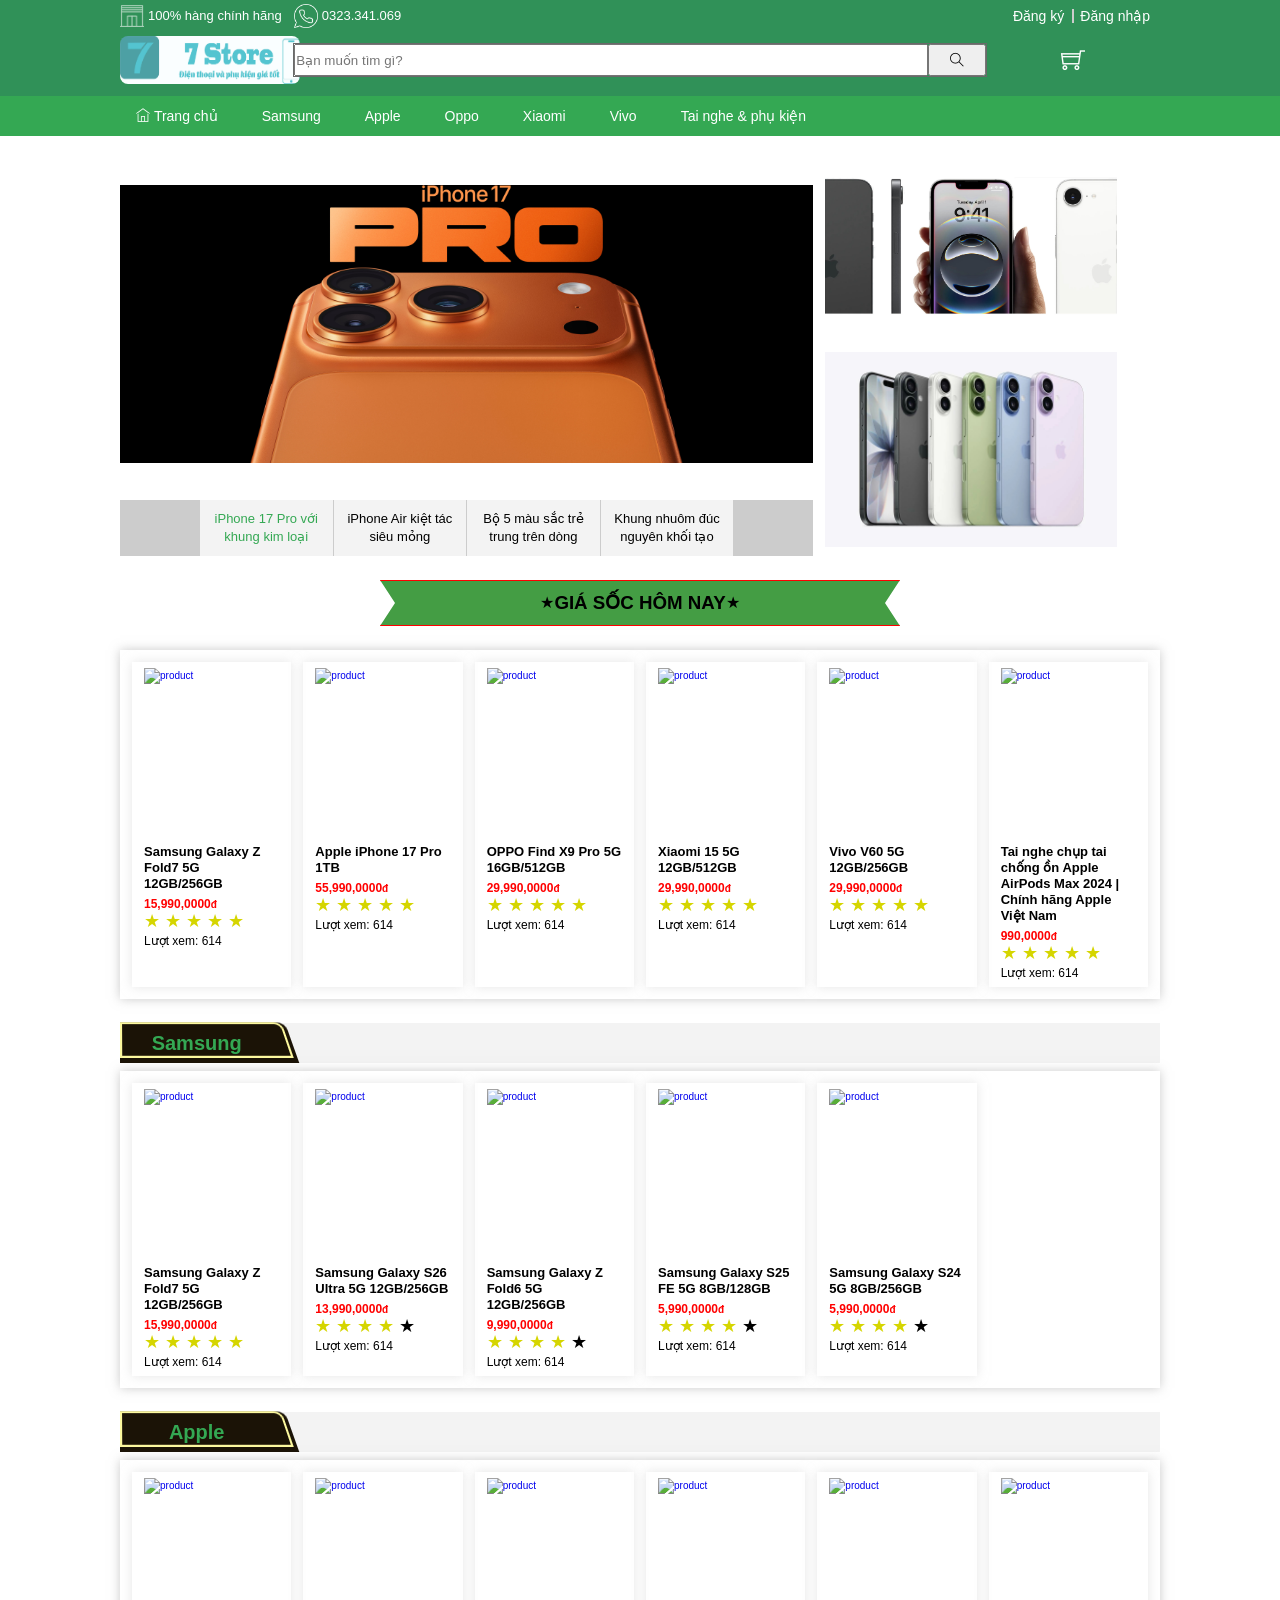
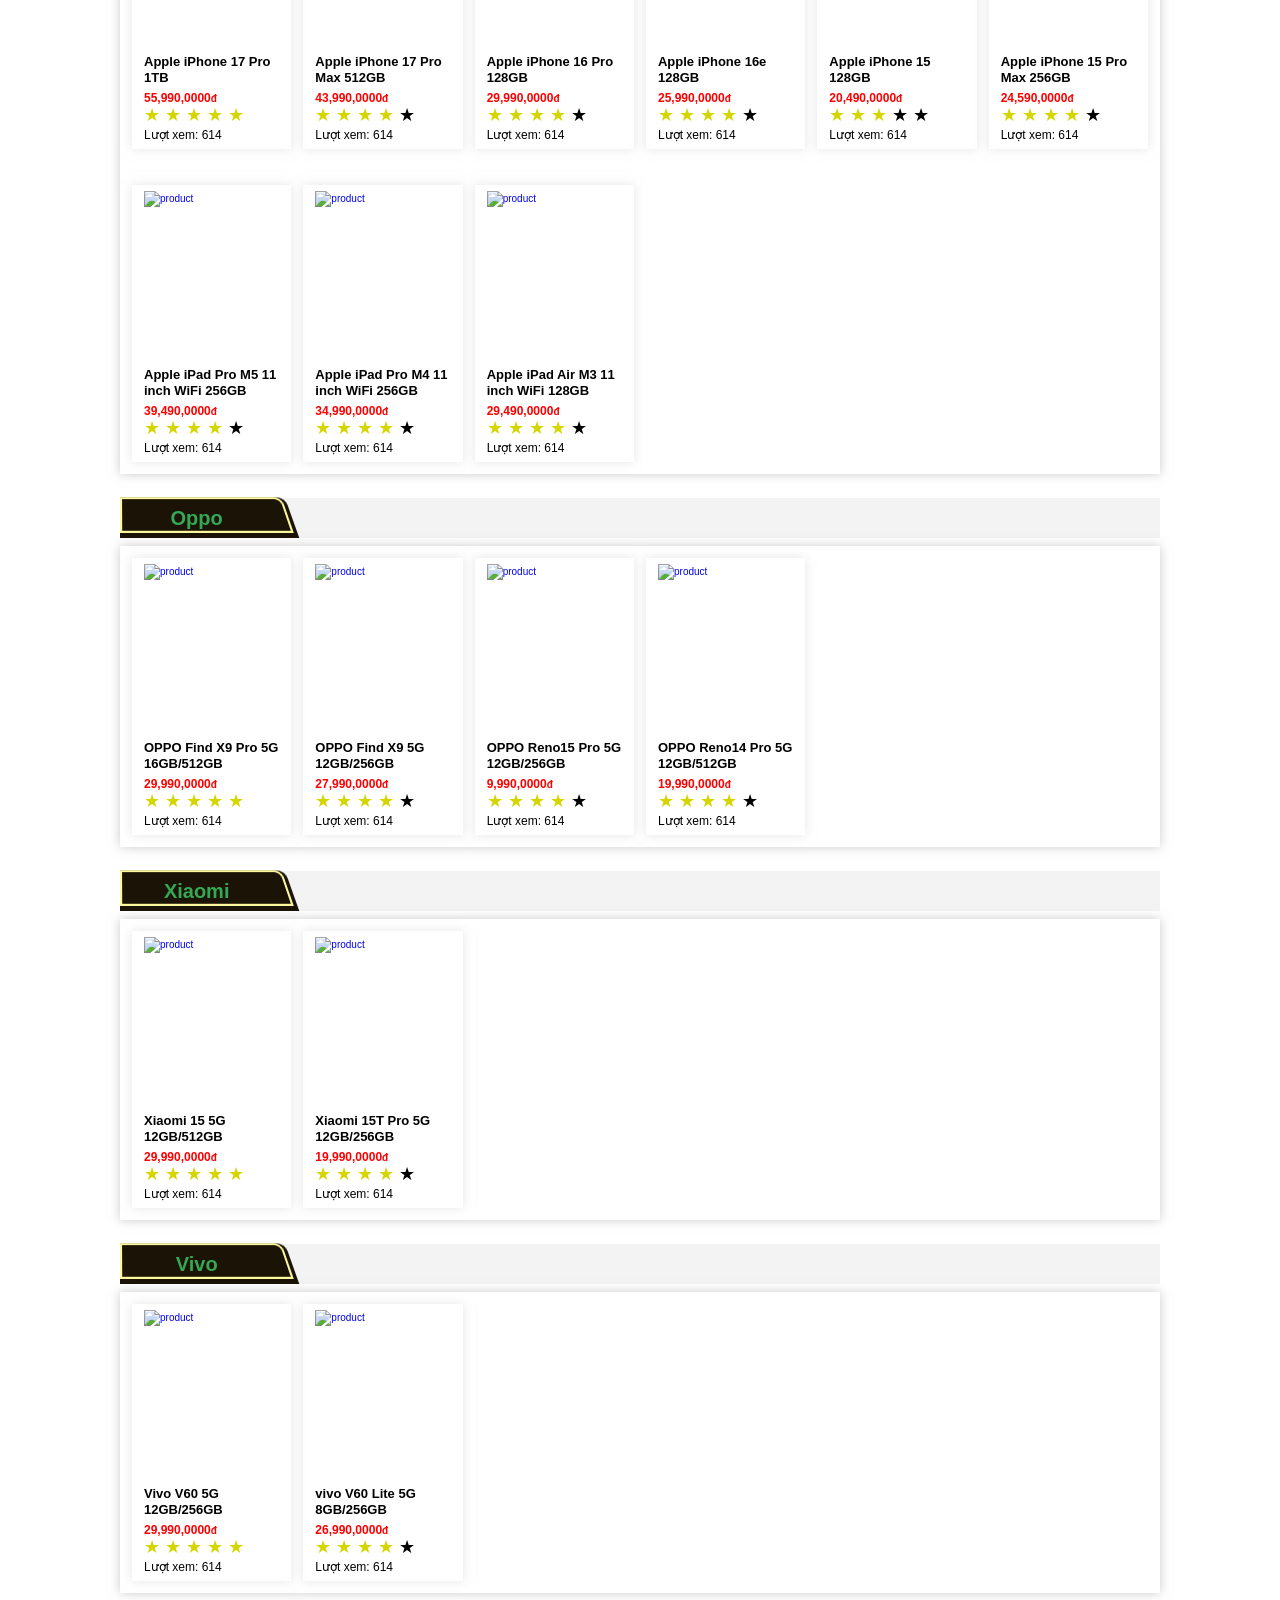
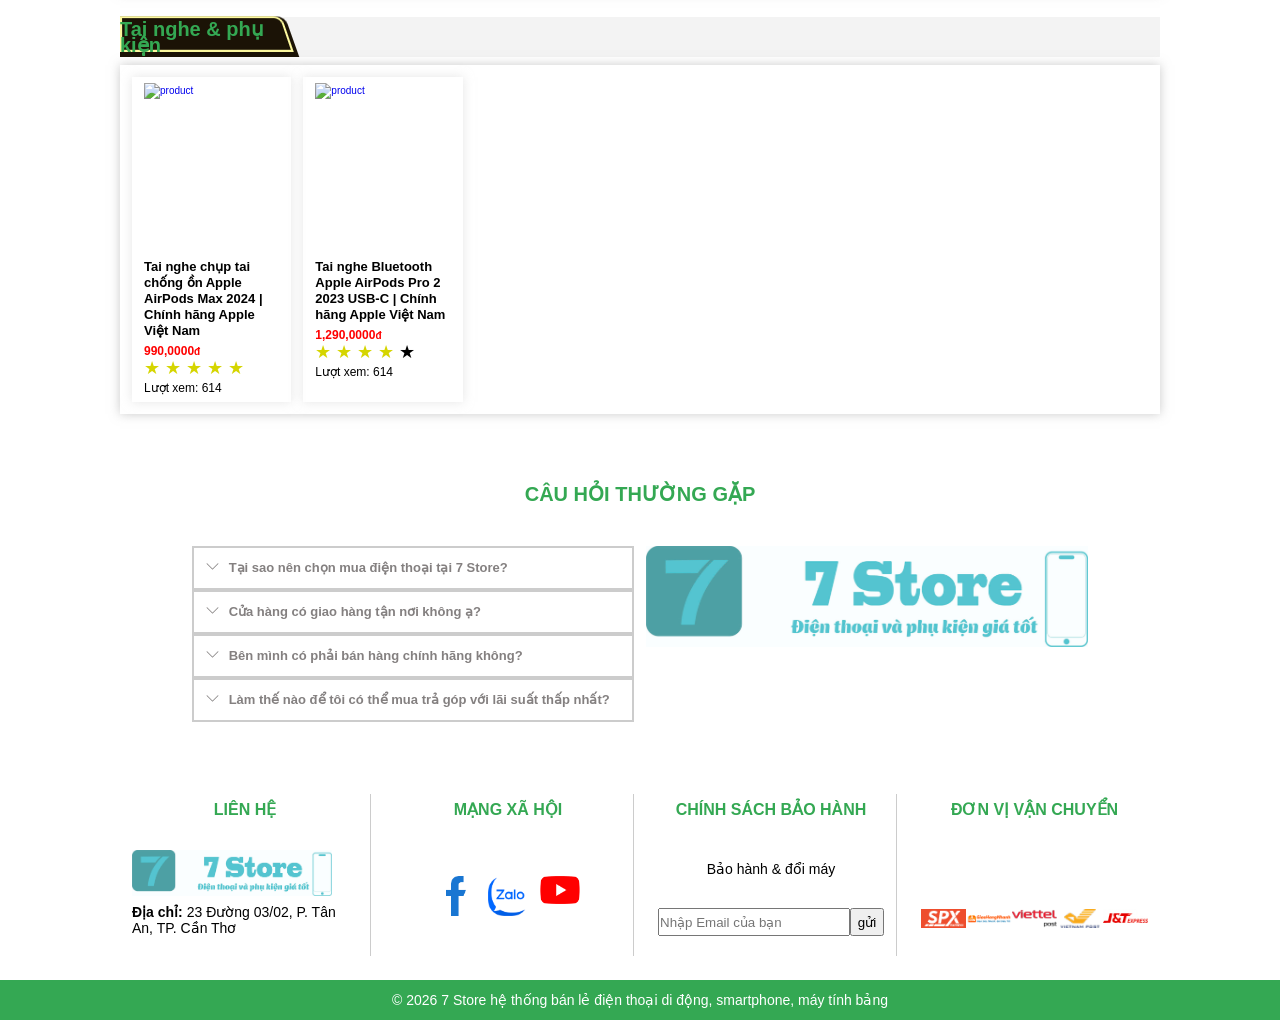
==== commit 990d9cb9: "Merge branch 'main' of github.com:Murasame2301/Website-Selling-Phones" ====
--- a/index.html
+++ b/index.html
@@ -18,7 +18,7 @@
           <div class="container">
             <div class="header1">
               <div class="header-contact">
-                <a href="#" class="header-contact__item">
+                <a href="./index.html" class="header-contact__item">
                   <img
                     src="./asset/trangchu/images/storage.png"
                     alt="storage"
@@ -26,23 +26,19 @@
                   <h3 class="tittle">100% hàng chính hãng</h3>
                 </a>
                 <a href="#" class="header-contact__item">
-                  <img src="./asset/trangchu/images/people.png" alt="storage" />
-                  <h3 class="tittle">Tuyển sỉ</h3>
+                  <img src="./asset/trangchu/images/phone.png" alt="storage" />
+                  <h3 class="tittle">0323.341.069</h3>
                 </a>
-                <a href="#" class="header-contact__item">
-                  <img src="./asset/trangchu/images/phone.png" alt="storage" />
-                  <h3 class="tittle">0962.00.3838</h3>
-                </a>
               </div>
               <div class="header-log">
-                <a class="header-log__item" href="#">Đăng ký</a>
+                <a class="header-log__item" href="./dang-ky.html">Đăng ký</a>
                 <a class="header-log__item" href="./dang-nhap.html"
                   >Đăng nhập</a
                 >
               </div>
             </div>
             <div class="header2">
-              <a href="#" class="header-logo">
+              <a href="./index.html" class="header-logo">
                 <img
                   class="header-logo__img"
                   src="./asset/trangchu/images/logoStore.jpg"
@@ -75,25 +71,25 @@
           <ul class="navbar__list">
             <li class="navbar__list-item">
               <i class="ti-home"></i>
-              <a href="#">Trang chủ</a>
+              <a href="./index.html">Trang chủ</a>
             </li>
             <li class="navbar__list-item">
-              <a href="#">Samsung</a>
+              <a href="./samsung.html">Samsung</a>
             </li>
             <li class="navbar__list-item">
-              <a href="#">Apple</a>
+              <a href="./iphone.html">Apple</a>
             </li>
             <li class="navbar__list-item">
-              <a href="#">Oppo</a>
+              <a href="./oppo.html">Oppo</a>
             </li>
             <li class="navbar__list-item">
-              <a href="#">xiaomi</a>
+              <a href="./xiaomi.html">Xiaomi</a>
             </li>
             <li class="navbar__list-item">
-              <a href="#">Vivo</a>
+              <a href="./vivo.html">Vivo</a>
             </li>
             <li class="navbar__list-item">
-              <a href="#">Tai nghe & phụ kiện</a>
+              <a href="./tai-nghe-phu-kien.html">Tai nghe & phụ kiện</a>
             </li>
           </ul>
         </div>
@@ -626,7 +622,7 @@
         </div>
         <div class="product-type">
           <div class="product-type__heading">
-            <h3 class="product-type__tittle">xiaomi</h3>
+            <h3 class="product-type__tittle">Xiaomi</h3>
             <div class="box2"></div>
             <div class="box3"></div>
           </div>
@@ -744,7 +740,7 @@
             <h4 class="product-item__view">Lượt xem: 614</h4>
           </div>
           <div class="product-item">
-            <a href="#" class="product-item__link">
+            <a href="./chi-tiet-san-pham.html?id=24" class="product-item__link">
               <img
                 src="./asset/chi-tiet-san-pham/images/apple-airpods-pro-2-usb-c/pk2.jpg"
                 alt="product"
@@ -848,8 +844,7 @@
                 alt="logo"
               />
               <p>
-                <strong>Địa chỉ:</strong> 89 Hùng Vương, Phường 4, Quận 5,
-                TP.HCM
+                <strong>Địa chỉ:</strong> 23 Đường 03/02, P. Tân An, TP. Cần Thơ
               </p>
             </div>
             <div class="footer-item">
@@ -887,12 +882,12 @@
                 onsubmit="return false;"
                 class="footer-item__policy-form"
               >
-                <input type="email" placeholder="nhập email của bạn" />
+                <input type="email" placeholder="Nhập Email của bạn" />
                 <button type="submit">gửi</button>
               </form>
             </div>
             <div class="footer-item">
-              <h3>Đơn vị vận chuyển</h3>
+              <h3>ĐƠN VỊ VẬN CHUYỂN</h3>
               <div class="footer-item__trans">
                 <img
                   class="footer-item__trans-img"
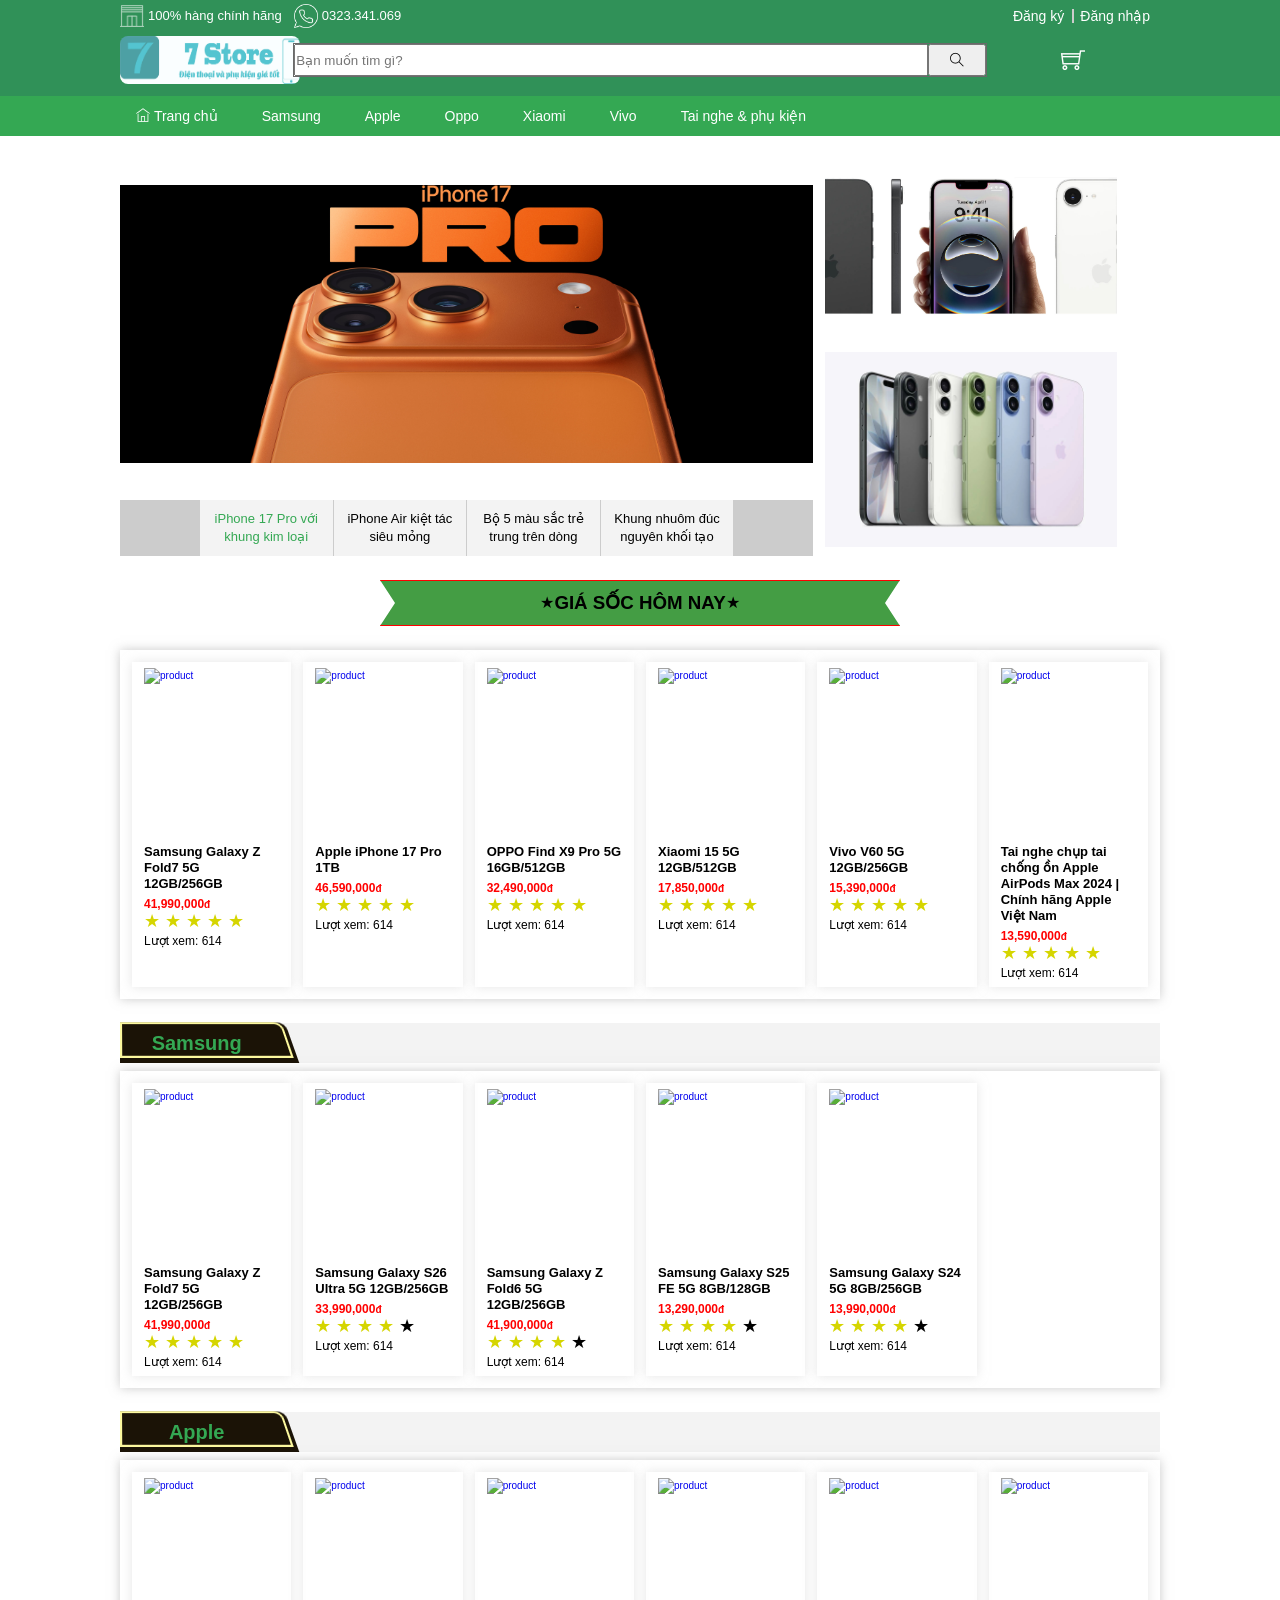
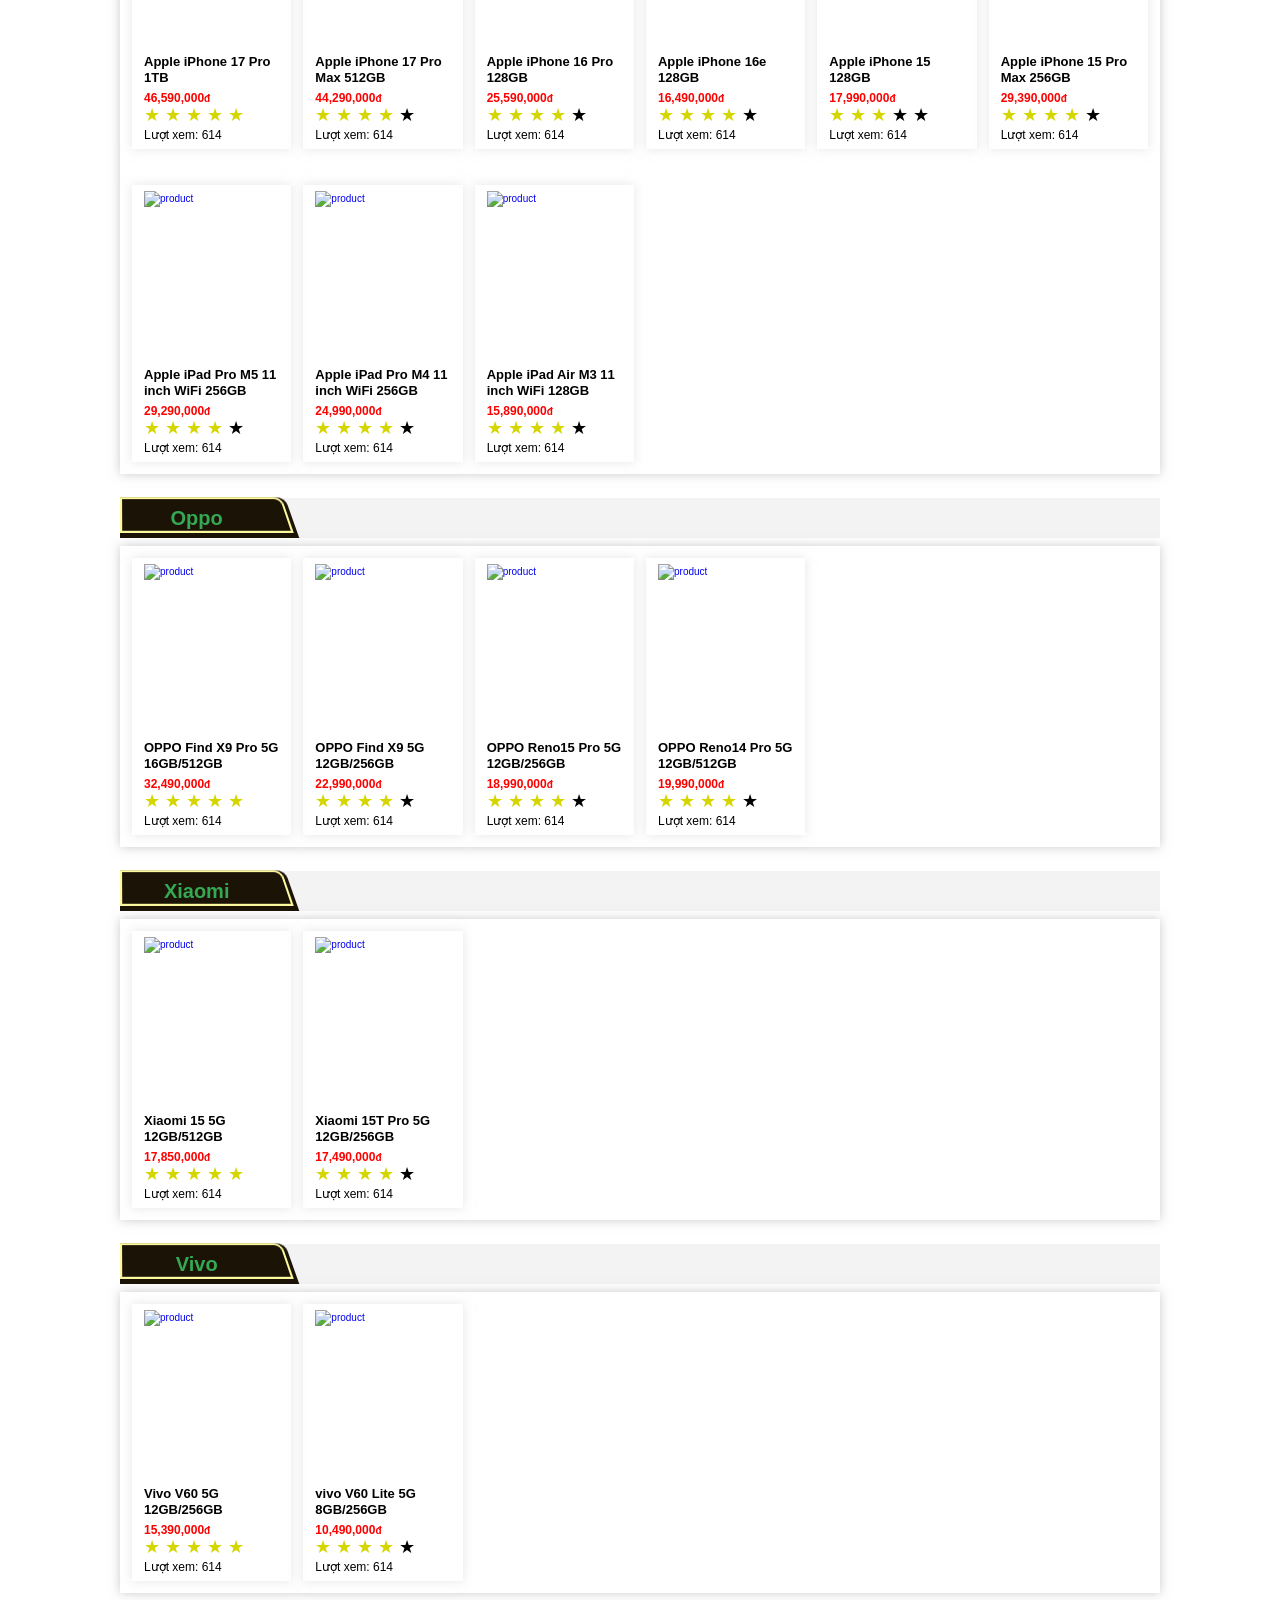
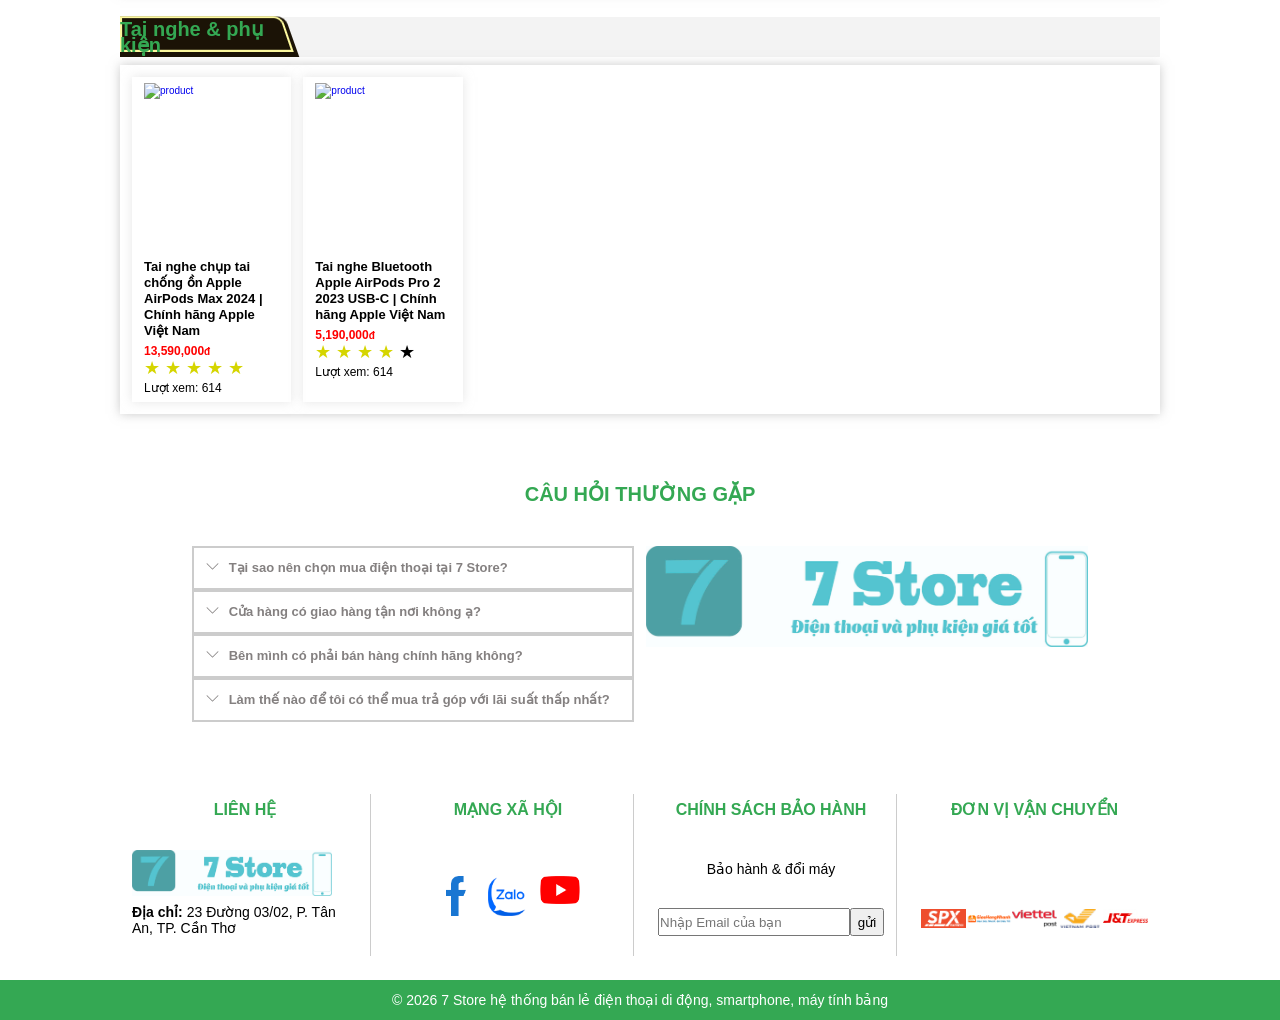
==== commit a60a15ac: "update" ====
--- a/index.html
+++ b/index.html
@@ -77,7 +77,7 @@
               <a href="./samsung.html">Samsung</a>
             </li>
             <li class="navbar__list-item">
-              <a href="./iphone.html">Apple</a>
+              <a href="./apple.html">Apple</a>
             </li>
             <li class="navbar__list-item">
               <a href="./oppo.html">Oppo</a>
@@ -165,7 +165,7 @@
               />
               <h4>Samsung Galaxy Z Fold7 5G 12GB/256GB</h4>
             </a>
-            <h4 class="product-item__price">15,990,0000<small>đ</small></h4>
+            <h4 class="product-item__price">41,990,000<small>đ</small></h4>
             <div class="product-item__rating">
               <span class="product-item__rating--active">★</span>
               <span class="product-item__rating--active">★</span>
@@ -183,7 +183,7 @@
               />
               <h4>Apple iPhone 17 Pro 1TB</h4>
             </a>
-            <h4 class="product-item__price">55,990,0000<small>đ</small></h4>
+            <h4 class="product-item__price">46,590,000<small>đ</small></h4>
             <div class="product-item__rating">
               <span class="product-item__rating--active">★</span>
               <span class="product-item__rating--active">★</span>
@@ -201,7 +201,7 @@
               />
               <h4>OPPO Find X9 Pro 5G 16GB/512GB</h4>
             </a>
-            <h4 class="product-item__price">29,990,0000<small>đ</small></h4>
+            <h4 class="product-item__price">32,490,000<small>đ</small></h4>
             <div class="product-item__rating">
               <span class="product-item__rating--active">★</span>
               <span class="product-item__rating--active">★</span>
@@ -219,7 +219,7 @@
               />
               <h4>Xiaomi 15 5G 12GB/512GB</h4>
             </a>
-            <h4 class="product-item__price">29,990,0000<small>đ</small></h4>
+            <h4 class="product-item__price">17,850,000<small>đ</small></h4>
             <div class="product-item__rating">
               <span class="product-item__rating--active">★</span>
               <span class="product-item__rating--active">★</span>
@@ -237,7 +237,7 @@
               />
               <h4>Vivo V60 5G 12GB/256GB</h4>
             </a>
-            <h4 class="product-item__price">29,990,0000<small>đ</small></h4>
+            <h4 class="product-item__price">15,390,000<small>đ</small></h4>
             <div class="product-item__rating">
               <span class="product-item__rating--active">★</span>
               <span class="product-item__rating--active">★</span>
@@ -258,7 +258,7 @@
                 Apple Việt Nam
               </h4>
             </a>
-            <h4 class="product-item__price">990,0000<small>đ</small></h4>
+            <h4 class="product-item__price">13,590,000<small>đ</small></h4>
             <div class="product-item__rating">
               <span class="product-item__rating--active">★</span>
               <span class="product-item__rating--active">★</span>
@@ -285,7 +285,7 @@
               />
               <h4>Samsung Galaxy Z Fold7 5G 12GB/256GB</h4>
             </a>
-            <h4 class="product-item__price">15,990,0000<small>đ</small></h4>
+            <h4 class="product-item__price">41,990,000<small>đ</small></h4>
             <div class="product-item__rating">
               <span class="product-item__rating--active">★</span>
               <span class="product-item__rating--active">★</span>
@@ -303,7 +303,7 @@
               />
               <h4>Samsung Galaxy S26 Ultra 5G 12GB/256GB</h4>
             </a>
-            <h4 class="product-item__price">13,990,0000<small>đ</small></h4>
+            <h4 class="product-item__price">33,990,000<small>đ</small></h4>
             <div class="product-item__rating">
               <span class="product-item__rating--active">★</span>
               <span class="product-item__rating--active">★</span>
@@ -321,7 +321,7 @@
               />
               <h4>Samsung Galaxy Z Fold6 5G 12GB/256GB</h4>
             </a>
-            <h4 class="product-item__price">9,990,0000<small>đ</small></h4>
+            <h4 class="product-item__price">41,900,000<small>đ</small></h4>
             <div class="product-item__rating">
               <span class="product-item__rating--active">★</span>
               <span class="product-item__rating--active">★</span>
@@ -339,7 +339,7 @@
               />
               <h4>Samsung Galaxy S25 FE 5G 8GB/128GB</h4>
             </a>
-            <h4 class="product-item__price">5,990,0000<small>đ</small></h4>
+            <h4 class="product-item__price">13,290,000<small>đ</small></h4>
             <div class="product-item__rating">
               <span class="product-item__rating--active">★</span>
               <span class="product-item__rating--active">★</span>
@@ -357,7 +357,7 @@
               />
               <h4>Samsung Galaxy S24 5G 8GB/256GB</h4>
             </a>
-            <h4 class="product-item__price">5,990,0000<small>đ</small></h4>
+            <h4 class="product-item__price">13,990,000<small>đ</small></h4>
             <div class="product-item__rating">
               <span class="product-item__rating--active">★</span>
               <span class="product-item__rating--active">★</span>
@@ -384,7 +384,7 @@
               />
               <h4>Apple iPhone 17 Pro 1TB</h4>
             </a>
-            <h4 class="product-item__price">55,990,0000<small>đ</small></h4>
+            <h4 class="product-item__price">46,590,000<small>đ</small></h4>
             <div class="product-item__rating">
               <span class="product-item__rating--active">★</span>
               <span class="product-item__rating--active">★</span>
@@ -402,7 +402,7 @@
               />
               <h4>Apple iPhone 17 Pro Max 512GB</h4>
             </a>
-            <h4 class="product-item__price">43,990,0000<small>đ</small></h4>
+            <h4 class="product-item__price">44,290,000<small>đ</small></h4>
             <div class="product-item__rating">
               <span class="product-item__rating--active">★</span>
               <span class="product-item__rating--active">★</span>
@@ -420,7 +420,7 @@
               />
               <h4>Apple iPhone 16 Pro 128GB</h4>
             </a>
-            <h4 class="product-item__price">29,990,0000<small>đ</small></h4>
+            <h4 class="product-item__price">25,590,000<small>đ</small></h4>
             <div class="product-item__rating">
               <span class="product-item__rating--active">★</span>
               <span class="product-item__rating--active">★</span>
@@ -438,7 +438,7 @@
               />
               <h4>Apple iPhone 16e 128GB</h4>
             </a>
-            <h4 class="product-item__price">25,990,0000<small>đ</small></h4>
+            <h4 class="product-item__price">16,490,000<small>đ</small></h4>
             <div class="product-item__rating">
               <span class="product-item__rating--active">★</span>
               <span class="product-item__rating--active">★</span>
@@ -456,7 +456,7 @@
               />
               <h4>Apple iPhone 15 128GB</h4>
             </a>
-            <h4 class="product-item__price">20,490,0000<small>đ</small></h4>
+            <h4 class="product-item__price">17,990,000<small>đ</small></h4>
             <div class="product-item__rating">
               <span class="product-item__rating--active">★</span>
               <span class="product-item__rating--active">★</span>
@@ -474,7 +474,7 @@
               />
               <h4>Apple iPhone 15 Pro Max 256GB</h4>
             </a>
-            <h4 class="product-item__price">24,590,0000<small>đ</small></h4>
+            <h4 class="product-item__price">29,390,000<small>đ</small></h4>
             <div class="product-item__rating">
               <span class="product-item__rating--active">★</span>
               <span class="product-item__rating--active">★</span>
@@ -492,7 +492,7 @@
               />
               <h4>Apple iPad Pro M5 11 inch WiFi 256GB</h4>
             </a>
-            <h4 class="product-item__price">39,490,0000<small>đ</small></h4>
+            <h4 class="product-item__price">29,290,000<small>đ</small></h4>
             <div class="product-item__rating">
               <span class="product-item__rating--active">★</span>
               <span class="product-item__rating--active">★</span>
@@ -510,7 +510,7 @@
               />
               <h4>Apple iPad Pro M4 11 inch WiFi 256GB</h4>
             </a>
-            <h4 class="product-item__price">34,990,0000<small>đ</small></h4>
+            <h4 class="product-item__price">24,990,000<small>đ</small></h4>
             <div class="product-item__rating">
               <span class="product-item__rating--active">★</span>
               <span class="product-item__rating--active">★</span>
@@ -528,7 +528,7 @@
               />
               <h4>Apple iPad Air M3 11 inch WiFi 128GB</h4>
             </a>
-            <h4 class="product-item__price">29,490,0000<small>đ</small></h4>
+            <h4 class="product-item__price">15,890,000<small>đ</small></h4>
             <div class="product-item__rating">
               <span class="product-item__rating--active">★</span>
               <span class="product-item__rating--active">★</span>
@@ -555,7 +555,7 @@
               />
               <h4>OPPO Find X9 Pro 5G 16GB/512GB</h4>
             </a>
-            <h4 class="product-item__price">29,990,0000<small>đ</small></h4>
+            <h4 class="product-item__price">32,490,000<small>đ</small></h4>
             <div class="product-item__rating">
               <span class="product-item__rating--active">★</span>
               <span class="product-item__rating--active">★</span>
@@ -573,7 +573,7 @@
               />
               <h4>OPPO Find X9 5G 12GB/256GB</h4>
             </a>
-            <h4 class="product-item__price">27,990,0000<small>đ</small></h4>
+            <h4 class="product-item__price">22,990,000<small>đ</small></h4>
             <div class="product-item__rating">
               <span class="product-item__rating--active">★</span>
               <span class="product-item__rating--active">★</span>
@@ -591,7 +591,7 @@
               />
               <h4>OPPO Reno15 Pro 5G 12GB/256GB</h4>
             </a>
-            <h4 class="product-item__price">9,990,0000<small>đ</small></h4>
+            <h4 class="product-item__price">18,990,000<small>đ</small></h4>
             <div class="product-item__rating">
               <span class="product-item__rating--active">★</span>
               <span class="product-item__rating--active">★</span>
@@ -609,7 +609,7 @@
               />
               <h4>OPPO Reno14 Pro 5G 12GB/512GB</h4>
             </a>
-            <h4 class="product-item__price">19,990,0000<small>đ</small></h4>
+            <h4 class="product-item__price">19,990,000<small>đ</small></h4>
             <div class="product-item__rating">
               <span class="product-item__rating--active">★</span>
               <span class="product-item__rating--active">★</span>
@@ -636,7 +636,7 @@
               />
               <h4>Xiaomi 15 5G 12GB/512GB</h4>
             </a>
-            <h4 class="product-item__price">29,990,0000<small>đ</small></h4>
+            <h4 class="product-item__price">17,850,000<small>đ</small></h4>
             <div class="product-item__rating">
               <span class="product-item__rating--active">★</span>
               <span class="product-item__rating--active">★</span>
@@ -654,7 +654,7 @@
               />
               <h4>Xiaomi 15T Pro 5G 12GB/256GB</h4>
             </a>
-            <h4 class="product-item__price">19,990,0000<small>đ</small></h4>
+            <h4 class="product-item__price">17,490,000<small>đ</small></h4>
             <div class="product-item__rating">
               <span class="product-item__rating--active">★</span>
               <span class="product-item__rating--active">★</span>
@@ -681,7 +681,7 @@
               />
               <h4>Vivo V60 5G 12GB/256GB</h4>
             </a>
-            <h4 class="product-item__price">29,990,0000<small>đ</small></h4>
+            <h4 class="product-item__price">15,390,000<small>đ</small></h4>
             <div class="product-item__rating">
               <span class="product-item__rating--active">★</span>
               <span class="product-item__rating--active">★</span>
@@ -699,7 +699,7 @@
               />
               <h4>vivo V60 Lite 5G 8GB/256GB</h4>
             </a>
-            <h4 class="product-item__price">26,990,0000<small>đ</small></h4>
+            <h4 class="product-item__price">10,490,000<small>đ</small></h4>
             <div class="product-item__rating">
               <span class="product-item__rating--active">★</span>
               <span class="product-item__rating--active">★</span>
@@ -729,7 +729,7 @@
                 Apple Việt Nam
               </h4>
             </a>
-            <h4 class="product-item__price">990,0000<small>đ</small></h4>
+            <h4 class="product-item__price">13,590,000<small>đ</small></h4>
             <div class="product-item__rating">
               <span class="product-item__rating--active">★</span>
               <span class="product-item__rating--active">★</span>
@@ -750,7 +750,7 @@
                 Apple Việt Nam
               </h4>
             </a>
-            <h4 class="product-item__price">1,290,0000<small>đ</small></h4>
+            <h4 class="product-item__price">5,190,000<small>đ</small></h4>
             <div class="product-item__rating">
               <span class="product-item__rating--active">★</span>
               <span class="product-item__rating--active">★</span>
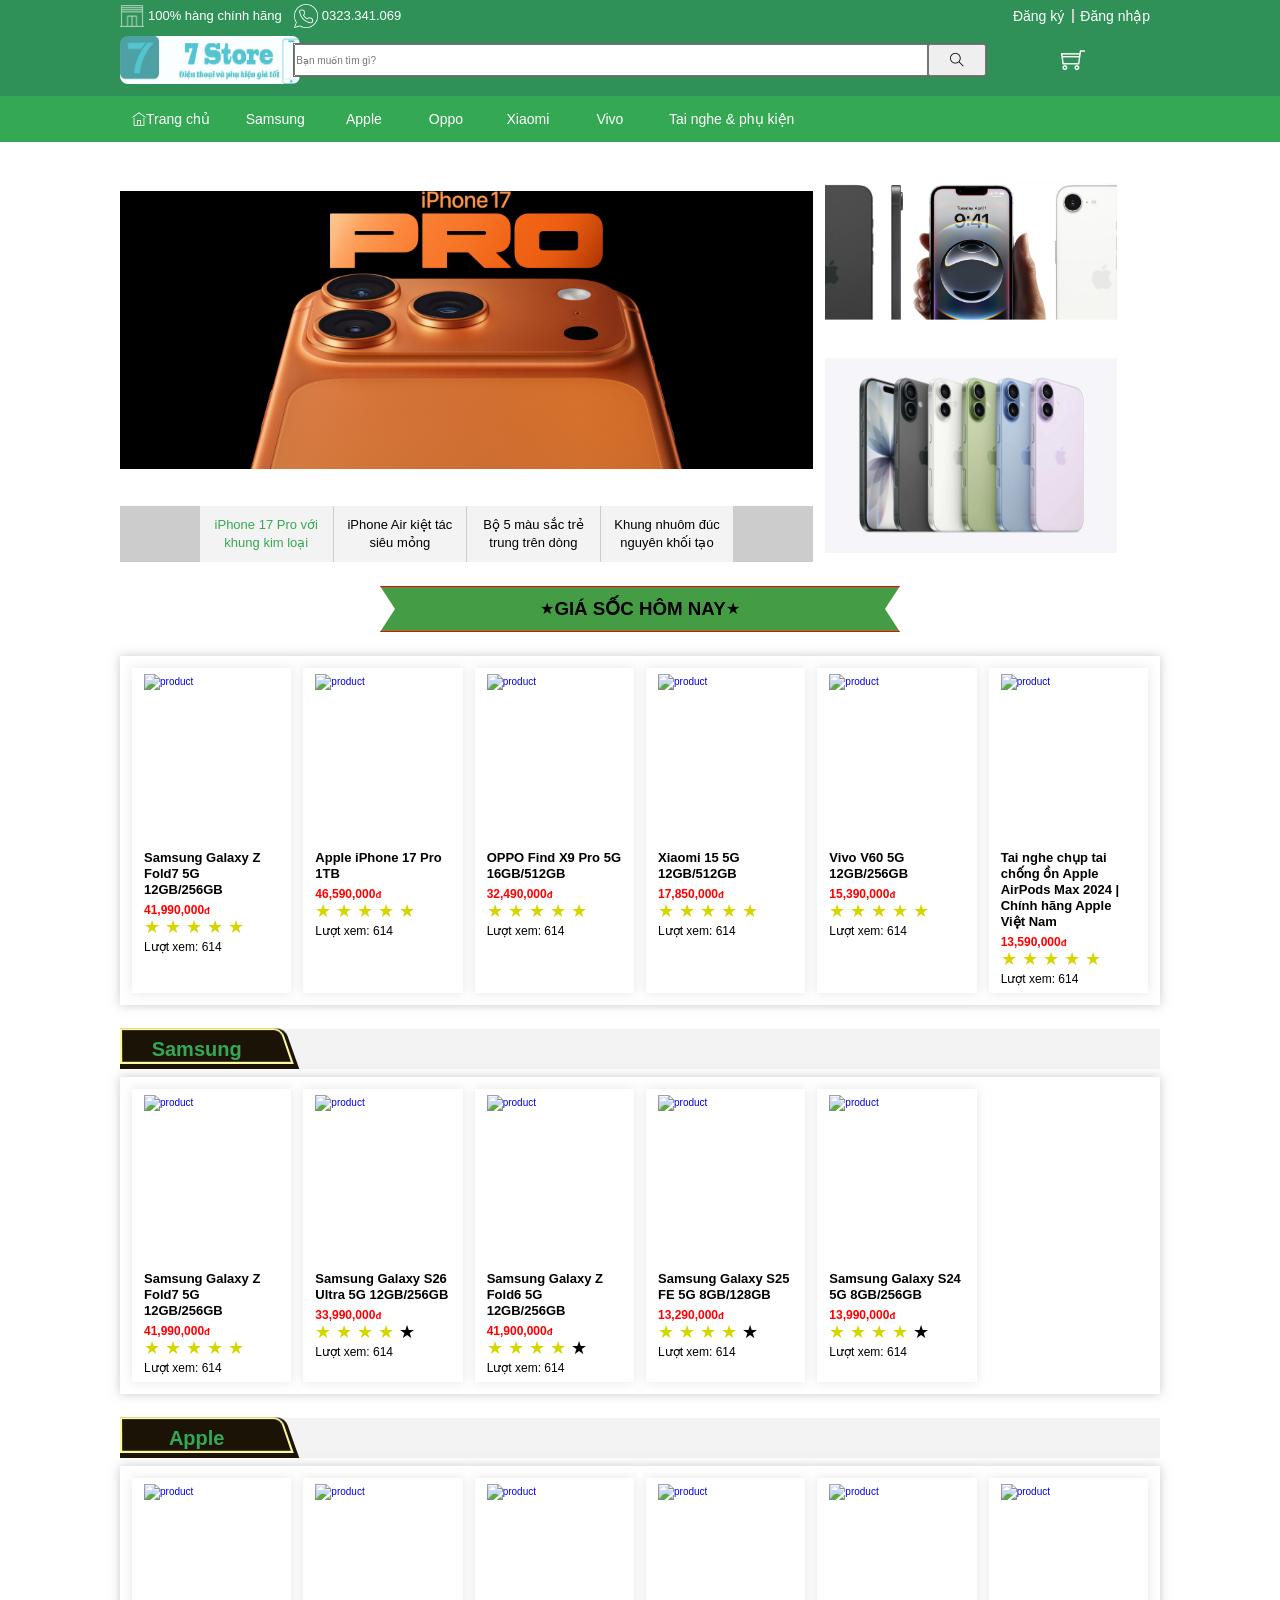
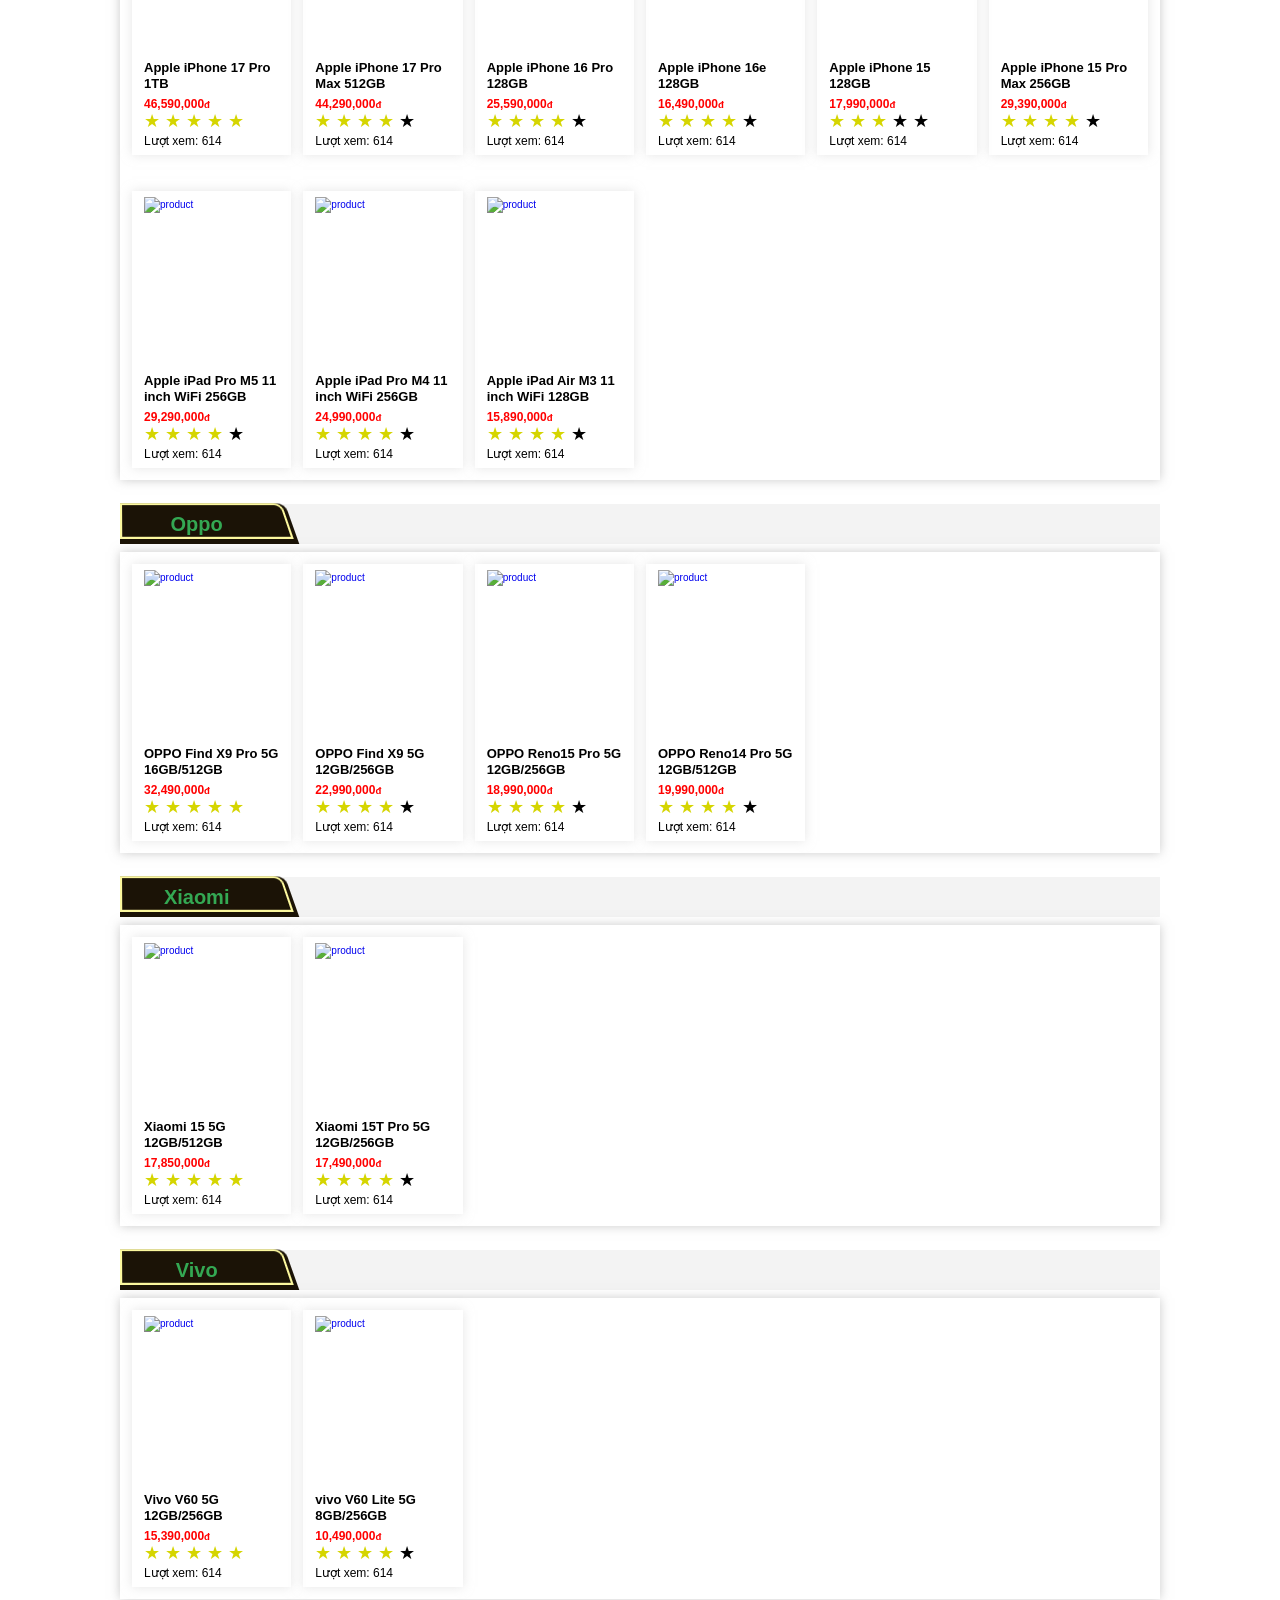
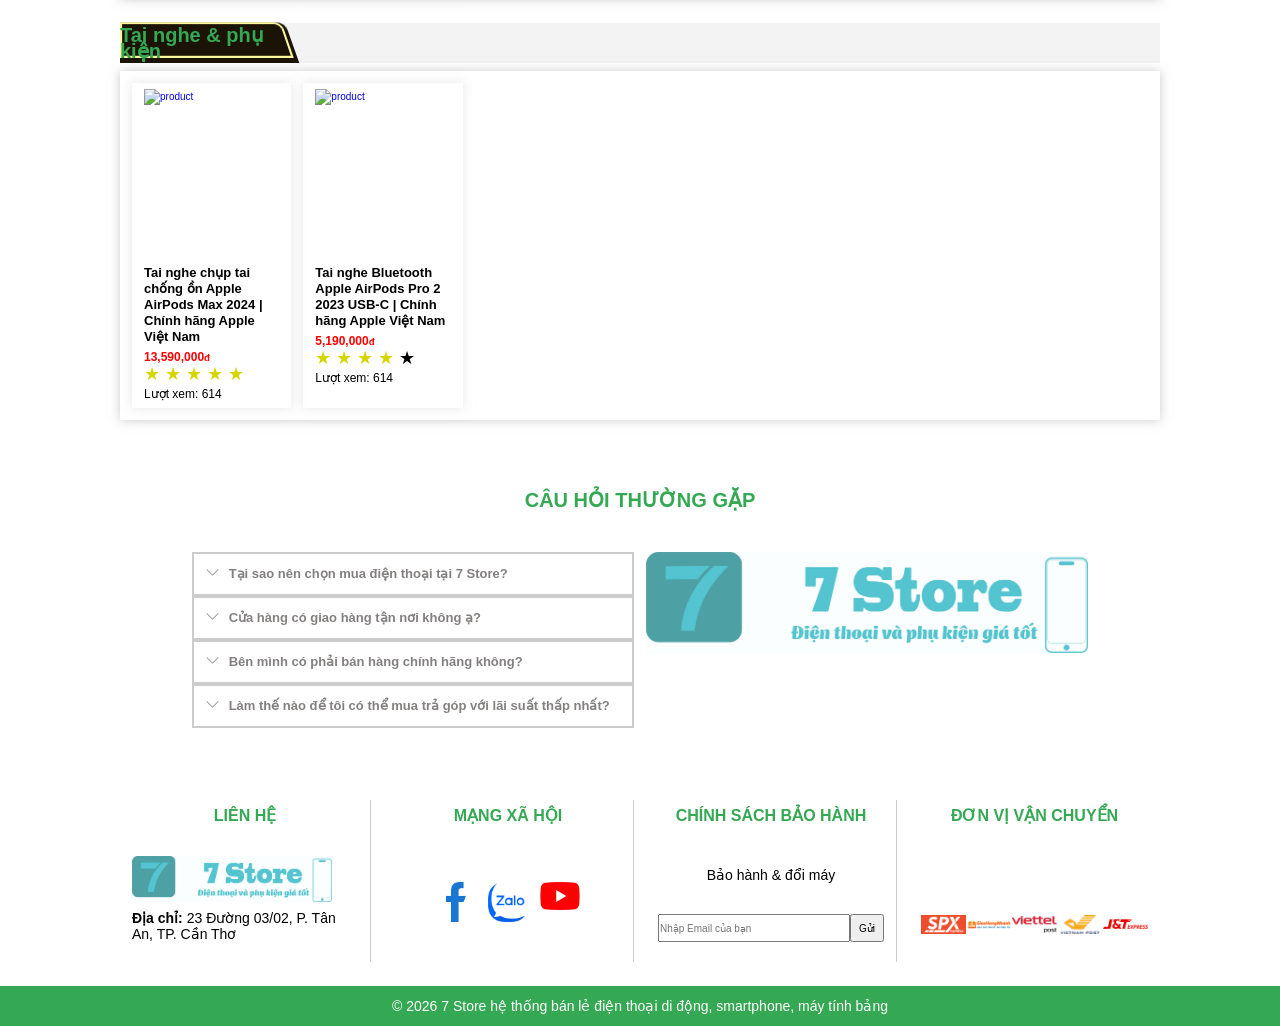
==== commit 4abe26f3: "Update change button send in footer & update default css" ====
--- a/index.html
+++ b/index.html
@@ -5,6 +5,7 @@
     <meta name="viewport" content="width=device-width, initial-scale=1.0" />
     <title>Trang chủ</title>
     <link rel="icon" href="" />
+    <link rel="stylesheet" href="./asset/normalize.css" />
     <link
       rel="stylesheet"
       href="./asset/trangchu/themify-icons-font/themify-icons/themify-icons.css"
@@ -883,7 +884,7 @@
                 class="footer-item__policy-form"
               >
                 <input type="email" placeholder="Nhập Email của bạn" />
-                <button type="submit">gửi</button>
+                <button type="submit">Gửi</button>
               </form>
             </div>
             <div class="footer-item">
--- a/asset/trangchu/main.css
+++ b/asset/trangchu/main.css
@@ -1,615 +1,633 @@
 /* reset */
 * {
-    margin: 0;
-    padding: 0;
-    box-sizing: border-box;
+  margin: 0;
+  padding: 0;
+  box-sizing: border-box;
 }
 
 a {
-    text-decoration: none;
-}
-
-ul, li {
-    list-style: none;
+  text-decoration: none;
+}
+
+ul,
+li {
+  list-style: none;
+}
+
+.breadcrumb {
+  display: flex;
+  flex-wrap: wrap;
+  gap: 8px;
+  font-size: 1.4rem;
+  color: var(--detail-muted);
+  align-items: center;
 }
 
 html {
-    font-size: 62.5%;
-    line-height: 1.6rem;
-    font-family: 'Roboto',sans-serif;
+  font-size: 62.5%;
+  line-height: 1.6rem;
+  font-family: "Roboto", sans-serif;
 }
 
 /* variable */
-:root{
-    --primary-color: rgba(31,136,74,.92);
-    --white-color: rgb(255,255,255);
-    --black-color: rgb(0,0,0);
-    --QandA-color: #848080
+:root {
+  --primary-color: rgba(31, 136, 74, 0.92);
+  --white-color: rgb(255, 255, 255);
+  --black-color: rgb(0, 0, 0);
+  --QandA-color: #848080;
 }
 
 /* animation */
 @keyframes slideToRight {
-    from {
-        transform: translate(-100%,-50%);
-    }
-    to {
-        transform: translate(0,-50%);
-    }
+  from {
+    transform: translate(-100%, -50%);
+  }
+  to {
+    transform: translate(0, -50%);
+  }
 }
 
 @keyframes slideToLeft {
-    from {
-        transform: translate(100%,-50%);
-    }
-    to {
-        transform: translate(0,-50%);
-    }
+  from {
+    transform: translate(100%, -50%);
+  }
+  to {
+    transform: translate(0, -50%);
+  }
 }
 
 @keyframes slideDown {
-    from {
-        transform: translateY(-50%);
-    }
-    to {
-        transform: translateY(0);
-    }
+  from {
+    transform: translateY(-50%);
+  }
+  to {
+    transform: translateY(0);
+  }
 }
 
 /* su dung chung */
 .container {
-    /* can deu 2 ben */
-    margin: 0 120px; 
-    padding: 0;
+  /* can deu 2 ben */
+  margin: 0 120px;
+  padding: 0;
 }
 
 /* header */
 .header1 {
-    display: flex;
-    justify-content: space-between;
+  display: flex;
+  justify-content: space-between;
 }
 
 .header2 {
-    display: grid;
-    grid-template-columns: repeat(12,1fr);
+  display: grid;
+  grid-template-columns: repeat(12, 1fr);
 }
 
 .header-content {
-    background-color: var(--primary-color);
-    padding: 4px 0;
+  background-color: var(--primary-color);
+  padding: 4px 0;
 }
 
 .header-contact {
-    display: flex;
-    gap: 12px;
+  display: flex;
+  gap: 12px;
 }
 
 .header-contact__item {
-    display: flex;
-    align-items: center;
-    gap: 4px;
-}
-
-.header-contact__item img{
-    width: 24px;
-    height: 24px;
-    object-fit: contain;
-}
-
-.header-contact__item h3{
-    font-size: 13px;
-    font-weight: 500;
-    color: var(--white-color);
+  display: flex;
+  align-items: center;
+  gap: 4px;
+}
+
+.header-contact__item img {
+  width: 24px;
+  height: 24px;
+  object-fit: contain;
+}
+
+.header-contact__item h3 {
+  font-size: 13px;
+  font-weight: 500;
+  color: var(--white-color);
 }
 
 .header-log {
-    display: flex;
-    font-size: 1.4rem;
-    justify-content: flex-end;
-    align-items: center;
+  display: flex;
+  font-size: 1.4rem;
+  justify-content: flex-end;
+  align-items: center;
 }
 
 .header-log__item {
-    color: var(--white-color);
-    text-decoration: none;
-    position: relative;
-    padding: 4px 6px;
-    margin-right: 4px;
+  color: var(--white-color);
+  text-decoration: none;
+  position: relative;
+  padding: 4px 6px;
+  margin-right: 4px;
 }
 
 .header-log__item:first-child::after {
-    content: "";
-    position: absolute;
-    height: 50%;
-    right: -4px;
-    border: 1px solid #ccc;
-    top: 20%;
-    bottom: 20%;
+  content: "";
+  position: absolute;
+  height: 50%;
+  right: -4px;
+  border: 1px solid #ccc;
+  top: 20%;
+  bottom: 20%;
 }
 
 .header-logo {
-    grid-column: span 2;
+  grid-column: span 2;
 }
 
 .header-logo__img {
-    display: flex;
-    margin: 8px auto;
-    width: 180px;
-    border-radius: 8px;
-    height: 48px;
+  display: flex;
+  margin: 8px auto;
+  width: 180px;
+  border-radius: 8px;
+  height: 48px;
 }
 
 .header-search {
-    grid-column: span 8;
-    display: flex;
-    align-items: center;
-}
-
-.header-search__form{
-    display: flex;
-    flex: 1;
-    border: 1px solid #696969;
+  grid-column: span 8;
+  display: flex;
+  align-items: center;
+}
+
+.header-search__form {
+  display: flex;
+  flex: 1;
+  border: 1px solid #696969;
 }
 
 .header-search__icon {
-    font-size: 1.4rem;
-    padding: 0 20px;
+  font-size: 1.4rem;
+  padding: 0 20px;
 }
 
 .header-search__input {
-    flex-grow: 1;
-    height: 32px;
+  flex-grow: 1;
+  height: 32px;
 }
 
 .header-shop-cart {
-    grid-column: span 2;
-    display: flex;
-    margin: auto;
-    justify-content: center;
-    align-items: center;
+  grid-column: span 2;
+  display: flex;
+  margin: auto;
+  justify-content: center;
+  align-items: center;
 }
 
 .header-shop-cart__icon {
-    text-decoration: none;
-    color: var(--white-color);
-    font-size: 2.4rem;
+  text-decoration: none;
+  color: var(--white-color);
+  font-size: 2.4rem;
 }
 
 .navbar {
-    background-color: rgb(52, 168, 83);
-    position: sticky;
-    top: 0;
-    z-index: 100;
-    margin-bottom: 12px;
+  background-color: rgb(52, 168, 83);
+  position: sticky;
+  top: 0;
+  z-index: 100;
+  margin-bottom: 12px;
 }
 
 .navbar__list {
-    display: flex;
-    gap: 12px;
+  display: flex;
+  gap: 12px;
 }
 
 .navbar__list-item {
-    padding: 12px 16px;
-    font-size: 1.4rem;
+  margin: 0 12px;
+  font-size: 1.4rem;
+  min-width: 46px;
+  height: 46px;
+  display: flex;
+  align-items: center;
 }
 
 .navbar__list-item:hover {
-    background-color: rgba(201,19,19,.9);
-    opacity: 0.9;
-    cursor: pointer;
+  background-color: rgba(201, 19, 19, 0.9);
+  opacity: 0.9;
+  cursor: pointer;
 }
 
 .navbar__list-item > a {
-    color: var(--white-color);
-}
-
+  color: var(--white-color);
+  display: block;
+  width: 100%;
+  height: 100%;
+  display: flex;
+  align-items: center;
+  justify-content: center;
+}
 .navbar__list-item > i {
-    color: var(--white-color);
+  color: var(--white-color);
 }
 
 /* main */
 main {
-    margin: 16px 0;
+  margin: 16px 0;
 }
 
 /* slider */
 .advertising {
-    margin-bottom: 24px;
-    display: grid;
-    grid-template-columns: repeat(12,1fr);
+  margin-bottom: 24px;
+  display: grid;
+  grid-template-columns: repeat(12, 1fr);
 }
 
 .slider {
-    grid-column: span 8;
+  grid-column: span 8;
 }
 
 .banner {
-    grid-column: span 4;
+  grid-column: span 4;
 }
 
 .slider-img {
-    position: relative;
+  position: relative;
 }
 
 .slider__btn {
-    width: 32px;
-    height: 32px;
-    border-radius: 2px;
-    background-color: var(--white-color);
-    color: var(--black-color);
-    font-size: 1.4rem;
-    position: absolute;
-    top: 50%;
-    transform: translateY(-50%);
-    display: none;
-    justify-content: center;
-    align-items: center;
+  width: 32px;
+  height: 32px;
+  border-radius: 2px;
+  background-color: var(--white-color);
+  color: var(--black-color);
+  font-size: 1.4rem;
+  position: absolute;
+  top: 50%;
+  transform: translateY(-50%);
+  display: none;
+  justify-content: center;
+  align-items: center;
 }
 
 .slider-img:hover .slider__btn {
-    display: flex;
+  display: flex;
 }
 
 .slider__link-img {
-    display: block;
-    width: 100%;
-    height: 352px;
-    object-fit: contain;
+  display: block;
+  width: 100%;
+  height: 352px;
+  object-fit: contain;
 }
 
 .slider-list {
-    display: flex;
-    gap: 1px;
-    padding: 0 80px;
-    background: #ccc;
+  display: flex;
+  gap: 1px;
+  padding: 0 80px;
+  background: #ccc;
 }
 
 .slider-item {
-    width: 168px;
-    text-align: center;
-    padding: 10px;
-    overflow: hidden;
-    background-color: #f3f3f3;
+  width: 168px;
+  text-align: center;
+  padding: 10px;
+  overflow: hidden;
+  background-color: #f3f3f3;
 }
 
 .slider-item:hover {
-    cursor: pointer;
-    opacity: .8;
+  cursor: pointer;
+  opacity: 0.8;
 }
 
 .slider-item--active {
-    color: rgb(52, 168, 83);
+  color: rgb(52, 168, 83);
 }
 
 .slider-item__text {
-    line-height: 18px;
-    height: 36px;
-    overflow: hidden;
-    font-weight: 300;
-    font-size: 1.3rem;
+  line-height: 18px;
+  height: 36px;
+  overflow: hidden;
+  font-weight: 300;
+  font-size: 1.3rem;
 }
 
 /* banner */
 .banner {
-    margin-left: 12px;
-    display: flex;
-    flex-wrap: wrap;
+  margin-left: 12px;
+  display: flex;
+  flex-wrap: wrap;
 }
 
 .banner__link-img {
-    width: 292px;
+  width: 292px;
 }
 
 .banner__link-img:hover {
-    transform: scale(1.1);
+  transform: scale(1.1);
 }
 
 .featured-text__banner {
-    display: flex;
-    justify-content: center;
-}
-
-.featured-text__banner-frame{
-    width: 50%;
-    clip-path: polygon(100% 0%, calc(100% - 15px) 50%, 100% 100%, 0 100%, 15px 50%, 0 0);
-    background: #449d44;
-    border: 1px solid #ff0000;
-    padding: 14px 0;
-    margin-bottom: 24px;
-    font-size: 1.6rem;
-    font-weight: 400;
-    position: relative;
-    z-index: 1;
-    display: flex;
-    justify-content: center;
+  display: flex;
+  justify-content: center;
+}
+
+.featured-text__banner-frame {
+  width: 50%;
+  clip-path: polygon(
+    100% 0%,
+    calc(100% - 15px) 50%,
+    100% 100%,
+    0 100%,
+    15px 50%,
+    0 0
+  );
+  background: #449d44;
+  border: 1px solid #ff0000;
+  padding: 14px 0;
+  margin-bottom: 24px;
+  font-size: 1.6rem;
+  font-weight: 400;
+  position: relative;
+  z-index: 1;
+  display: flex;
+  justify-content: center;
 }
 
 .sale-banner > h3 {
-    color: var(--black-color);
+  color: var(--black-color);
+}
+
+/*List product item*/
+.list-branded-product {
+  display: flex;
+  padding: 20px 0;
+  justify-content: space-between;
+  gap: 20px;
+  align-items: flex-end;
 }
 
 /* product */
 .product-list {
-    box-shadow: 0 0 10px rgb(152 152 152 / 50%);
-    padding: 0 12px;
-    margin-bottom: 24px;
-    display: grid;
-    grid-template-columns: repeat(12,1fr);
-    gap: 12px;
+  box-shadow: 0 0 10px rgb(152 152 152 / 50%);
+  padding: 0 12px;
+  margin-bottom: 24px;
+  display: grid;
+  grid-template-columns: repeat(12, 1fr);
+  gap: 12px;
 }
 
 .product-item {
-    padding: 6px 12px;
-    margin: 12px 0;
-    box-shadow: 0 0 10px rgb(206 206 206 / 50%);
-    grid-column: span 2;
+  padding: 6px 12px;
+  margin: 12px 0;
+  box-shadow: 0 0 10px rgb(206 206 206 / 50%);
+  grid-column: span 2;
 }
 
 .product-item__link {
-    display: flex;
-    flex-wrap: wrap;
-    margin-bottom: 4px;
+  display: flex;
+  flex-wrap: wrap;
+  margin-bottom: 4px;
 }
 
 .product-item__link > h4 {
-    color: var(--black-color);
-    font-size: 1.3rem;
+  color: var(--black-color);
+  font-size: 1.3rem;
 }
 
 .product-item__link > img {
-    width: 100%;
-    height: 172px;
-    margin-bottom: 4px;
-    object-fit: contain;
+  width: 100%;
+  height: 172px;
+  margin-bottom: 4px;
+  object-fit: contain;
 }
 
 .product-item__link > img:hover {
-    transform: scale(1.1);
+  transform: scale(1.1);
 }
 
 .product-item__price {
-    color: rgb(255, 0, 0);
-    font-size: 1.2rem;
+  color: rgb(255, 0, 0);
+  font-size: 1.2rem;
 }
 
 .product-item__rating {
-    font-size: 1.8rem;
-    margin-bottom: 4px;
+  font-size: 1.8rem;
+  margin-bottom: 4px;
 }
 
 .product-item__rating--active {
-    color: #d5d500;
+  color: #d5d500;
 }
 
 .product-item__view {
-    font-size: 1.2rem;
-    font-weight: 300;
+  font-size: 1.2rem;
+  font-weight: 300;
 }
 
 .product-type {
-    background-color: #f3f3f3;
-    margin-bottom: 8px;
-    display: grid;
-    grid-template-columns: repeat(12,1fr);
-}
-
+  background-color: #f3f3f3;
+  margin-bottom: 8px;
+  display: grid;
+  grid-template-columns: repeat(12, 1fr);
+}
 
 .product-type__heading {
-    position: relative;
-    height: 40px;
-    display: flex;
-    justify-content: center;
-    align-items: center;
-    grid-column: span 2;
-    margin-right: 20px;
+  position: relative;
+  height: 40px;
+  display: flex;
+  justify-content: center;
+  align-items: center;
+  grid-column: span 2;
+  margin-right: 20px;
 }
 
 .product-type__tittle {
-    position: relative;
-    z-index: 5;
-    color: rgb(52, 168, 83);
-    font-size: 2rem;
-}
-
-.box2 { 
-    width: calc(100% + 10px);
-    height: 100%;
-    background-color: #1b1306;
-    border-radius: 0 8px 0 0;
-    transform: perspective(8px) scale(1.1, 1.1) rotateX(1deg);
-    transform-origin: bottom left;
-    margin-bottom: 0;
-    position: absolute;
-    top: 0;
-    left: 0;
-    z-index: 2;
+  position: relative;
+  z-index: 5;
+  color: rgb(52, 168, 83);
+  font-size: 2rem;
+}
+
+.box2 {
+  width: calc(100% + 10px);
+  height: 100%;
+  background-color: #1b1306;
+  border-radius: 0 8px 0 0;
+  transform: perspective(8px) scale(1.1, 1.1) rotateX(1deg);
+  transform-origin: bottom left;
+  margin-bottom: 0;
+  position: absolute;
+  top: 0;
+  left: 0;
+  z-index: 2;
 }
 
 .box3 {
-    width: calc(100% + 5px);
-    height: calc(100% - 5px);
-    background-color: #1b1306;
-    border-radius: 0 8px 0 0;
-    transform: perspective(8px) scale(1.1, 1.1) rotateX(1deg);
-    transform-origin: bottom left;
-    margin-bottom: 0;
-    position: absolute;
-    top: 0;
-    left: 0;
-    z-index: 3;
-    border: 2px solid #fcf89e;
+  width: calc(100% + 5px);
+  height: calc(100% - 5px);
+  background-color: #1b1306;
+  border-radius: 0 8px 0 0;
+  transform: perspective(8px) scale(1.1, 1.1) rotateX(1deg);
+  transform-origin: bottom left;
+  margin-bottom: 0;
+  position: absolute;
+  top: 0;
+  left: 0;
+  z-index: 3;
+  border: 2px solid #fcf89e;
 }
 
 /* question */
 .question {
-    margin: 72px;
-    display: grid;
+  margin: 72px;
+  display: grid;
 }
 
 .question__heading {
-    text-align: center;
-    font-size: 2rem;
-    color: rgb(52, 168, 83);
-    margin-bottom: 44px;
+  text-align: center;
+  font-size: 2rem;
+  color: rgb(52, 168, 83);
+  margin-bottom: 44px;
 }
 
 .question-body {
-    display: grid;
-    grid-template-columns: repeat(12,1fr);
-    gap: 12px;
+  display: grid;
+  grid-template-columns: repeat(12, 1fr);
+  gap: 12px;
 }
 
 .question-list {
-    grid-column: span 6;
+  grid-column: span 6;
 }
 
 .question-banner {
-    grid-column: span 6;
+  grid-column: span 6;
 }
 
 .question-item {
-    border: 1px solid #ccc;
+  border: 1px solid #ccc;
 }
 
 .question-item__tittle {
-    font-size: 1.3rem;
-    color: var(--QandA-color);
-    padding: 12px;
-    border: 1px solid #ccc;
+  font-size: 1.3rem;
+  color: var(--QandA-color);
+  padding: 12px;
+  border: 1px solid #ccc;
 }
 
 .question-item__tittle:hover {
-    cursor: pointer;
-    color: rgb(52, 168, 83);
-}
-
-.question-item__tittle > i{
-    margin-right: 6px;
+  cursor: pointer;
+  color: rgb(52, 168, 83);
+}
+
+.question-item__tittle > i {
+  margin-right: 6px;
 }
 
 .question-item__tittle > h4 {
-    display: inline-block;
+  display: inline-block;
 }
 
 .question-item__answer {
-    font-size: 1.3rem;
-    color: var(--QandA-color);
-    padding: 10px 24px;
-    display: none;
-    animation: slideDown .2s ease-out 1;
+  font-size: 1.3rem;
+  color: var(--QandA-color);
+  padding: 10px 24px;
+  display: none;
+  animation: slideDown 0.2s ease-out 1;
 }
 
 .question-banner__img {
-    width: 100%;
+  width: 100%;
 }
 
 /* footer */
 .footer {
-    margin-top: 48px;
+  margin-top: 48px;
 }
 
 .footer-body {
-    display: grid;
-    grid-template-columns: repeat(12,1fr);
-    gap: 12px;
+  display: grid;
+  grid-template-columns: repeat(12, 1fr);
+  gap: 12px;
 }
 
 .footer-item {
-    display: flex;
-    gap: 8px;
-    flex-wrap: wrap;
-    grid-column: span 3;
-    padding: 8px 12px;
+  display: flex;
+  gap: 8px;
+  flex-wrap: wrap;
+  grid-column: span 3;
+  padding: 8px 12px;
 }
 
 .footer-item:not(:last-child) {
-    border-right: 1px solid #ccc;
+  border-right: 1px solid #ccc;
 }
 
 .footer-item > h3 {
-    color: rgb(52, 168, 83);
-    font-size: 1.6rem;
-    margin-bottom: 24px;
-    width: 100%;
-    text-align: center;
-    user-select: none;
+  color: rgb(52, 168, 83);
+  font-size: 1.6rem;
+  margin-bottom: 24px;
+  width: 100%;
+  text-align: center;
+  user-select: none;
 }
 
 .footer-item > p {
-    font-size: 1.4rem;
-    margin-bottom: 12px;
+  font-size: 1.4rem;
+  margin-bottom: 12px;
 }
 
 .footer-item__link > img {
-    width: 200px;
+  width: 200px;
 }
 
 .footer-item__logo {
-    width: 200px;
+  width: 200px;
 }
 
 .footer-item__trans,
 .footer-item__list {
-    width: 100%;
-    display: flex;
-    justify-content: center;
-    flex-wrap: wrap;
+  width: 100%;
+  display: flex;
+  justify-content: center;
+  flex-wrap: wrap;
 }
 
 .footer-item__list-img {
-    width: 40px;
-    margin: 4px 6px;
+  width: 40px;
+  margin: 4px 6px;
 }
 
 .footer-item__trans-img {
-    width: 20%;
-    object-fit: contain;
+  width: 20%;
+  object-fit: contain;
 }
 
 .footer-item__policy-text {
-    text-align: center;
-    width: 100%;
+  text-align: center;
+  width: 100%;
 }
 
 .footer-item__policy-form {
-    display: flex;
-    width: 100%;
-    justify-content: center;
-    height: 28px;
+  display: flex;
+  width: 100%;
+  justify-content: center;
+  height: 28px;
 }
 
 .footer-item__policy-form > input {
-    flex-grow: 1;
+  flex-grow: 1;
 }
 
 .footer-item__policy-form > button {
-    width: 15%;
+  width: 15%;
 }
 .footer__bottom {
-    margin-top: 24px;
-    background-color: rgb(52, 168, 83);
-    padding: 12px 0px;
+  margin-top: 24px;
+  background-color: rgb(52, 168, 83);
+  padding: 12px 0px;
 }
 
 .footer__bottom a {
-    color: var(--white-color);
-    font-size: 1.4rem;
-    display: block;
-    width: 100%;
-    text-align: center;
-}
-
-.avatar {
-    width: 40px;
-    height: 40px;
-    border-radius: 50%;
-    cursor: pointer;
-}
-.dropdown {
-    position: absolute;
-    background: white;
-    border: 1px solid #ccc;
-    padding: 10px;
-}
-.hidden {
-    display: none;
-}
+  color: var(--white-color);
+  font-size: 1.4rem;
+  display: block;
+  width: 100%;
+  text-align: center;
+}
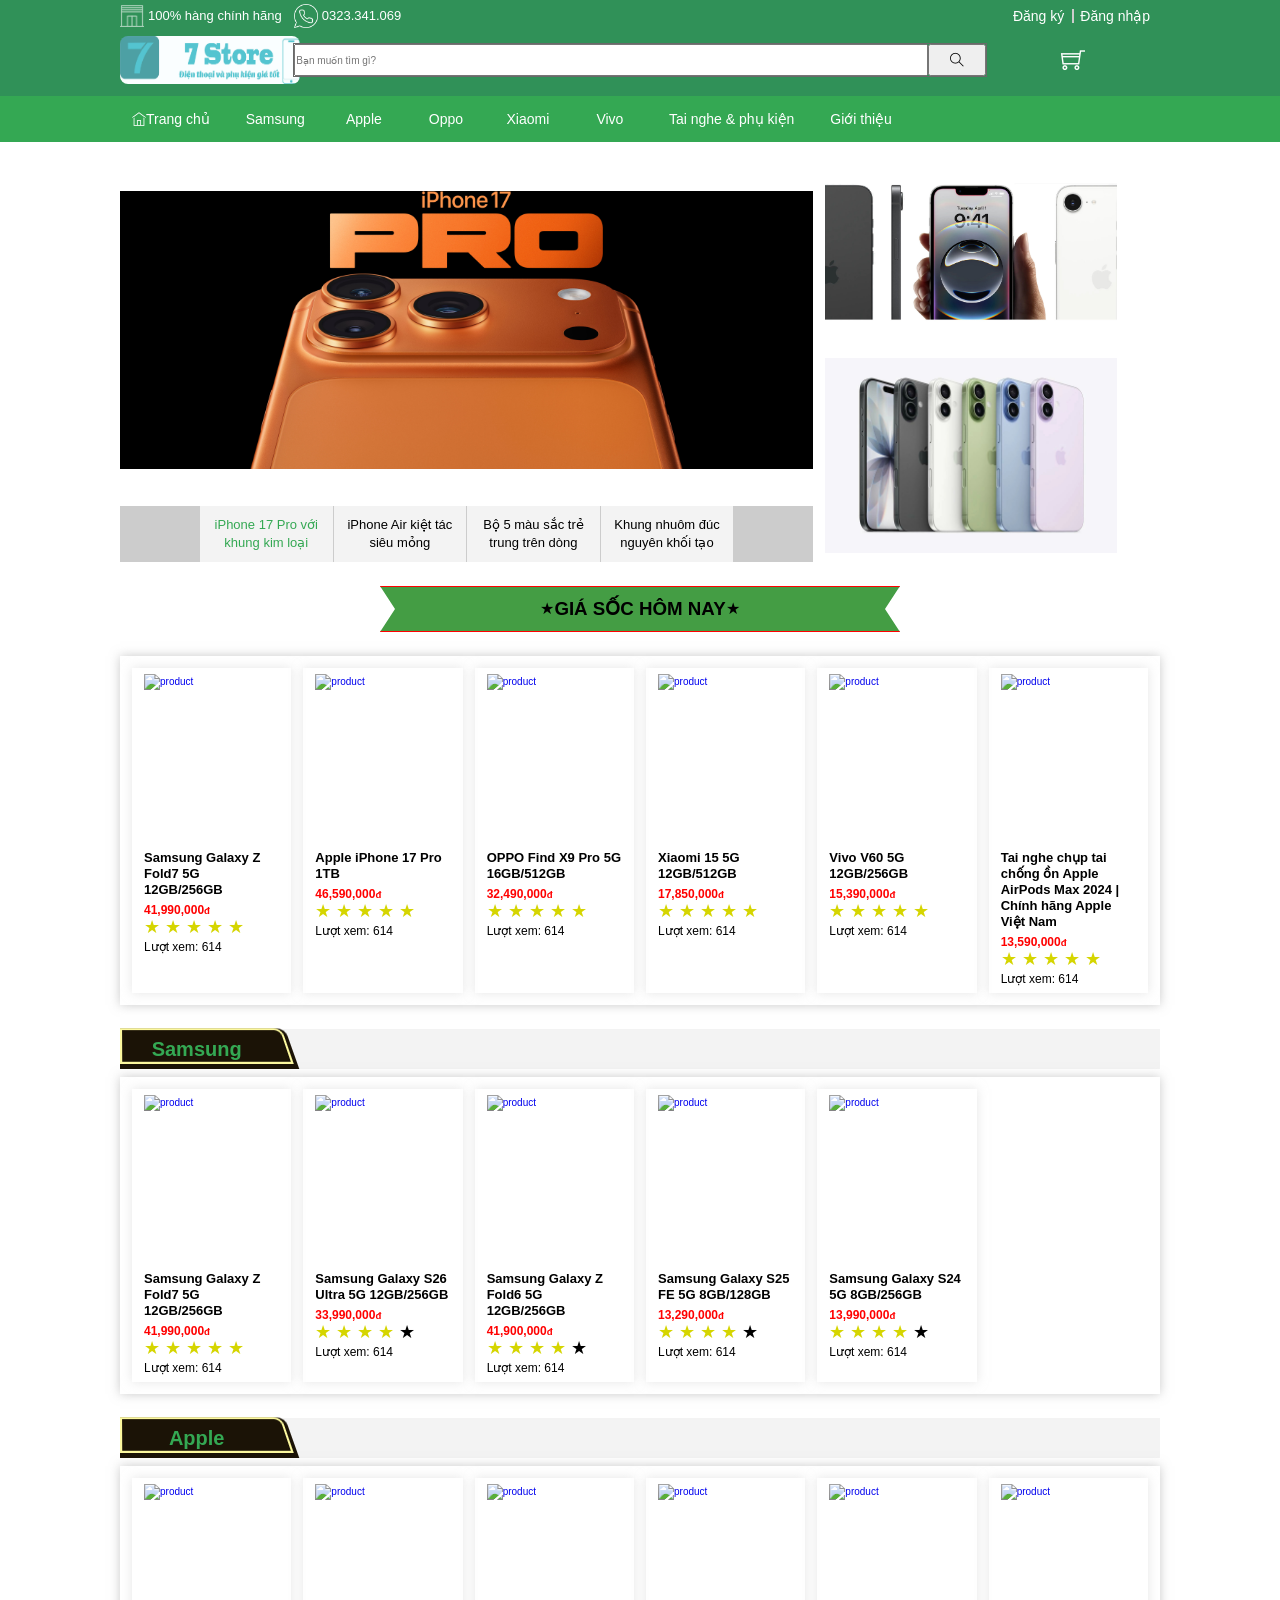
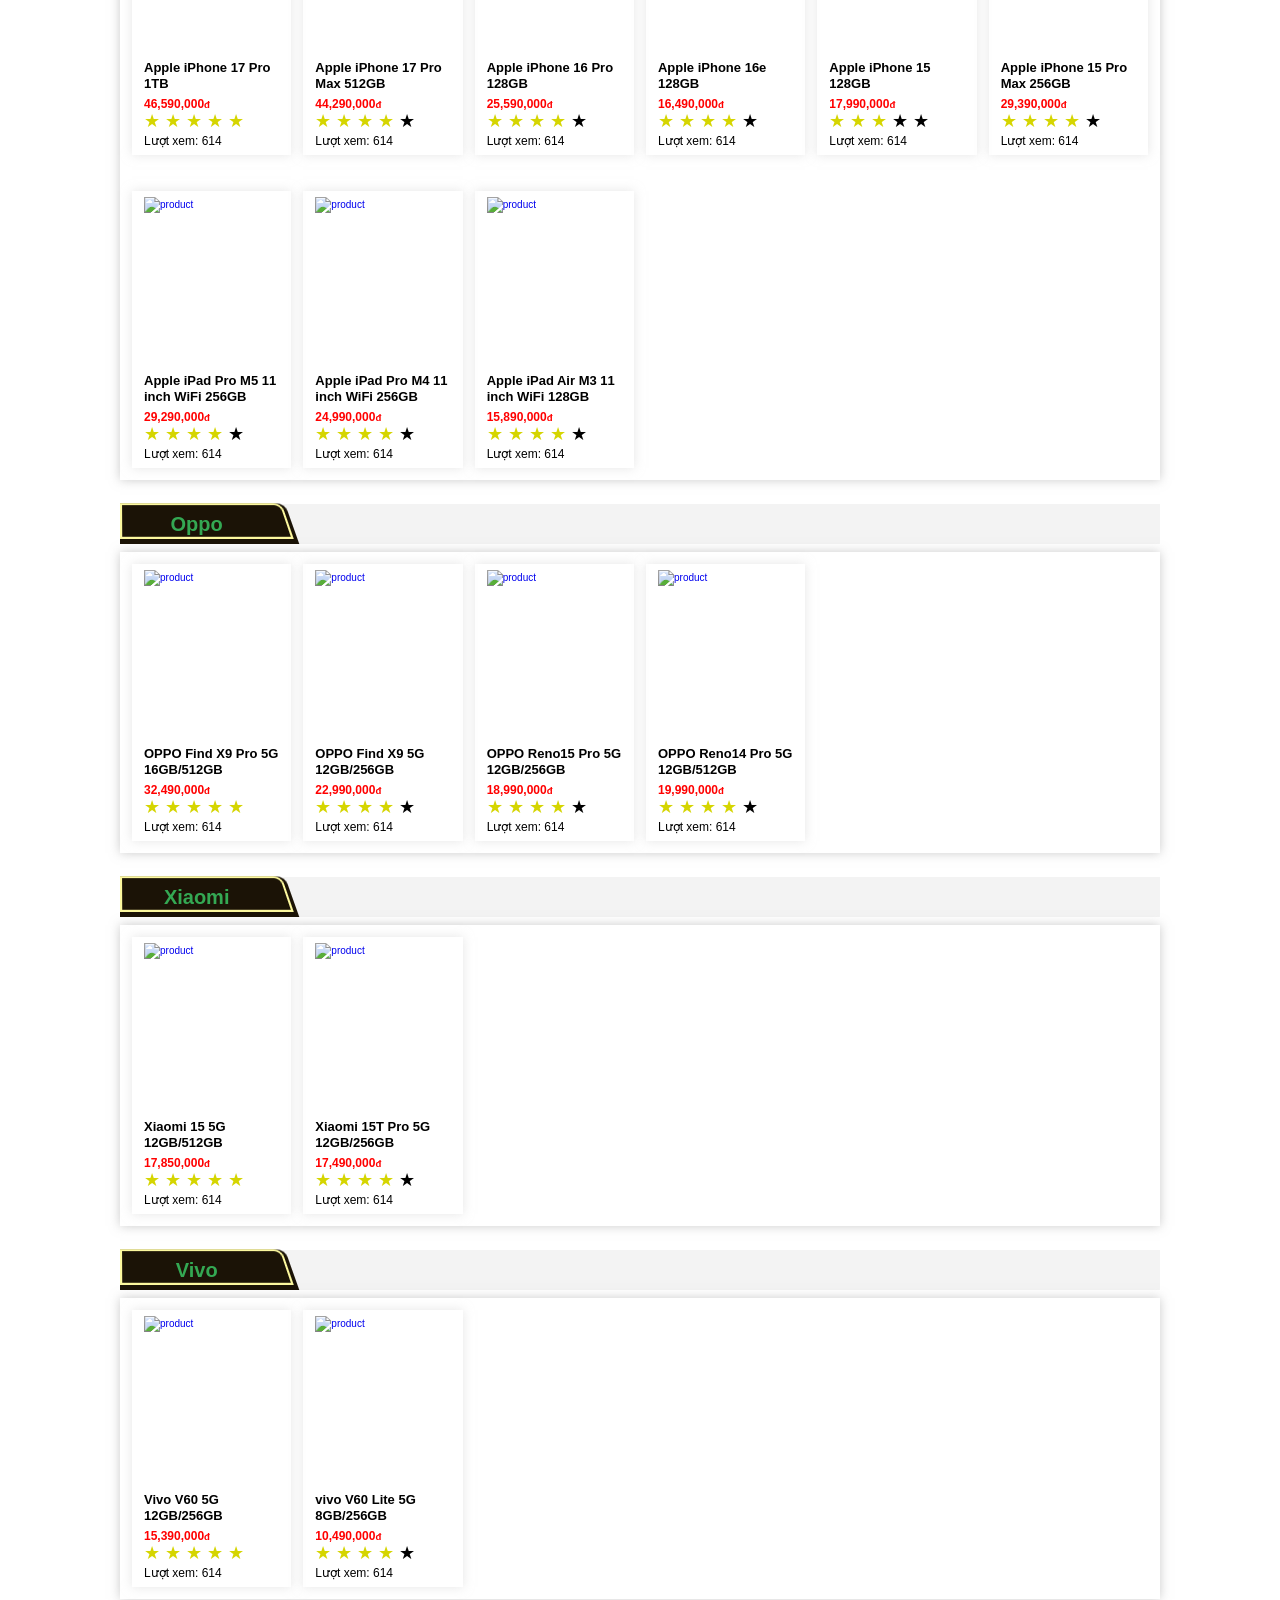
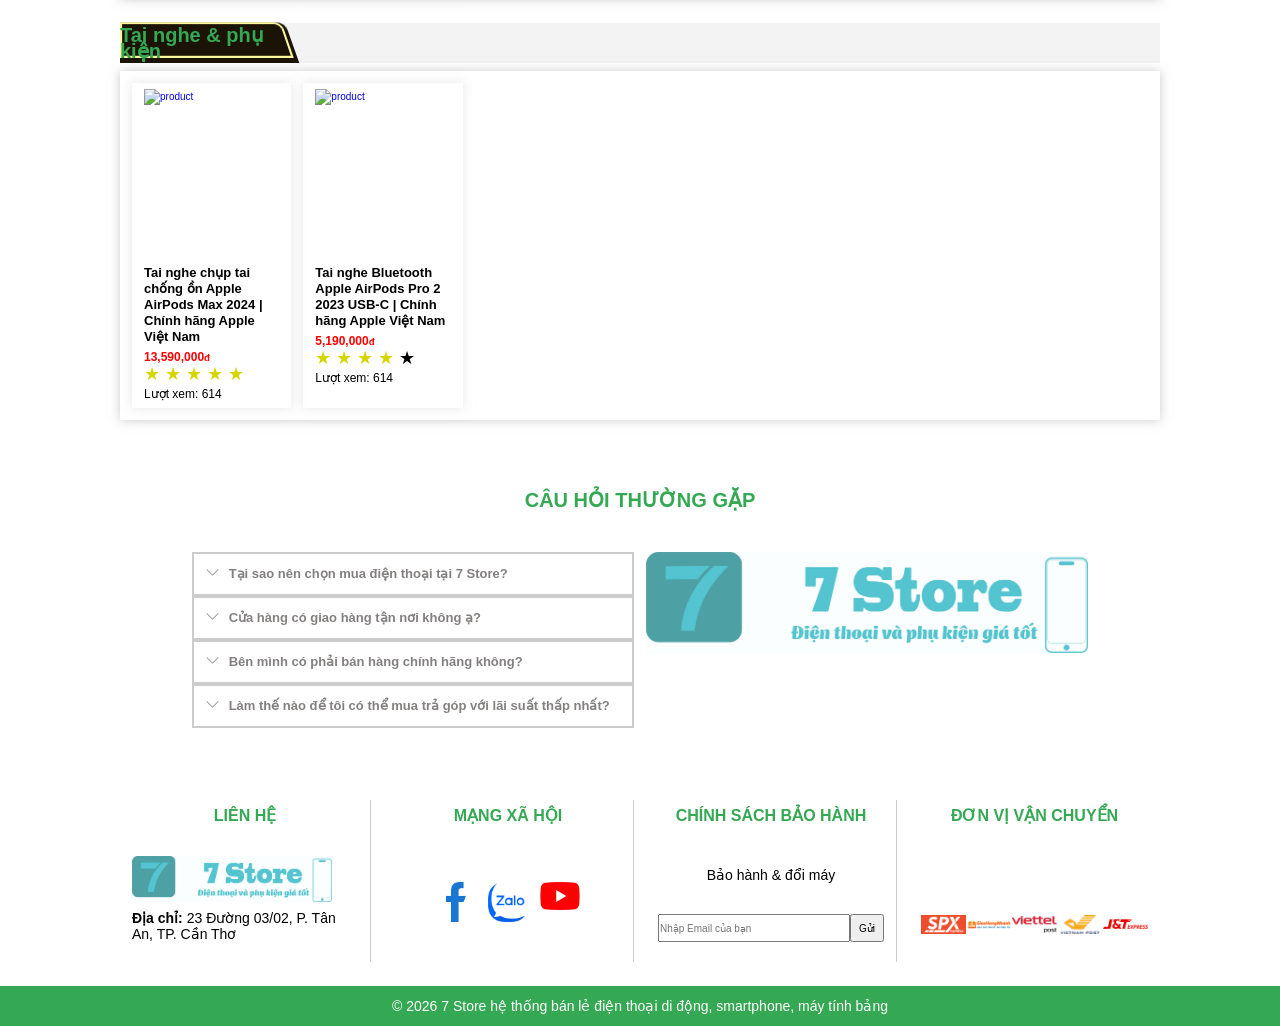
==== commit cace0591: "update" ====
--- a/index.html
+++ b/index.html
@@ -31,7 +31,7 @@
                   <h3 class="tittle">0323.341.069</h3>
                 </a>
               </div>
-              <div class="header-log">
+              <div class="header-log" id="auth-section">
                 <a class="header-log__item" href="./dang-ky.html">Đăng ký</a>
                 <a class="header-log__item" href="./dang-nhap.html"
                   >Đăng nhập</a
@@ -91,6 +91,9 @@
             </li>
             <li class="navbar__list-item">
               <a href="./tai-nghe-phu-kien.html">Tai nghe & phụ kiện</a>
+            </li>
+            <li class="navbar__list-item">
+              <a href="./gioi_thieu.html">Giới thiệu</a>
             </li>
           </ul>
         </div>
@@ -931,5 +934,6 @@
     </div>
 
     <script src="./asset/trangchu/main.js"></script>
+    <script src="./asset/dang-nhap/auth-display.js"></script>
   </body>
 </html>
--- a/asset/trangchu/main.css
+++ b/asset/trangchu/main.css
@@ -631,3 +631,26 @@
   width: 100%;
   text-align: center;
 }
+
+/*Hiển thị Avatar sau khi đăng nhập*/
+.user-info {
+  display: flex;
+  align-items: center;
+  gap: 10px;
+}
+
+.user-avatar {
+  width: 36px;
+  height: 36px;
+  border-radius: 50%;
+  object-fit: cover;
+}
+
+.user-name {
+  font-weight: 600;
+  color: #000;
+}
+
+.logout-btn {
+  text-decoration: none;
+}
